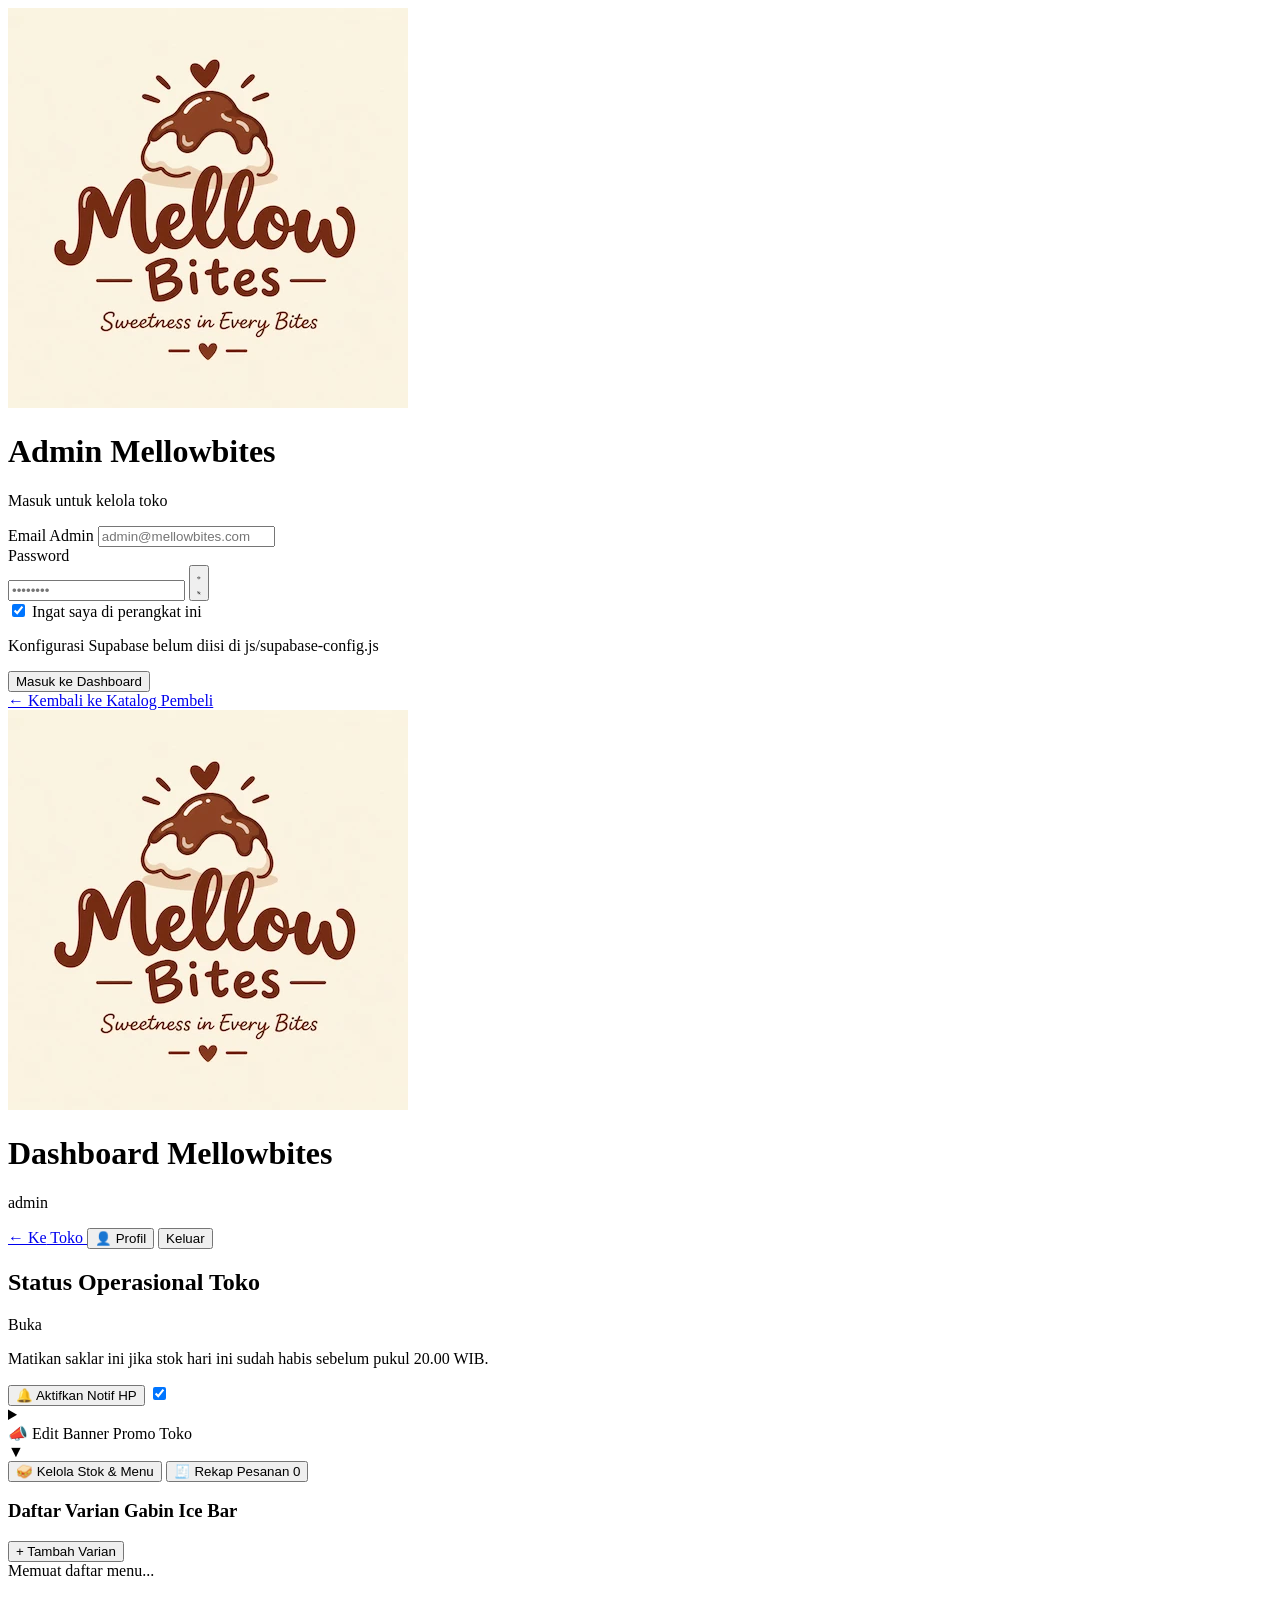
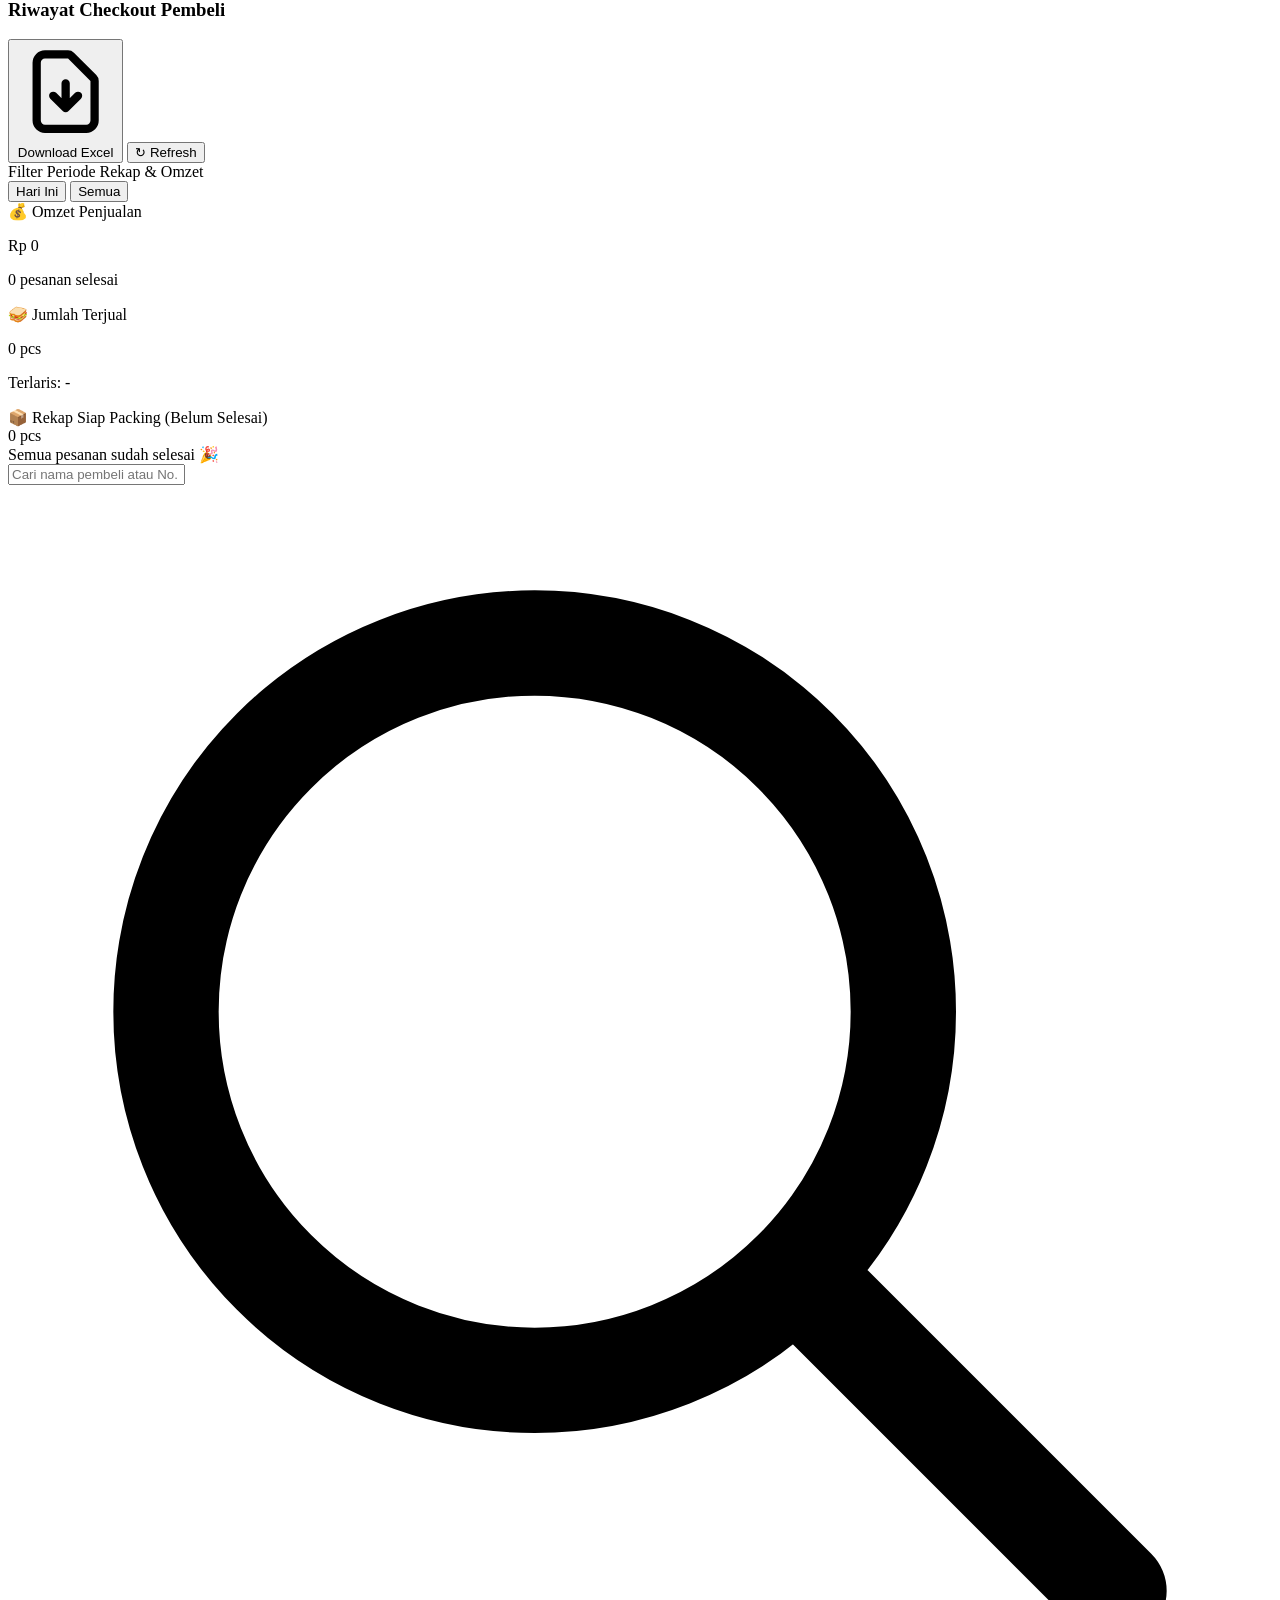
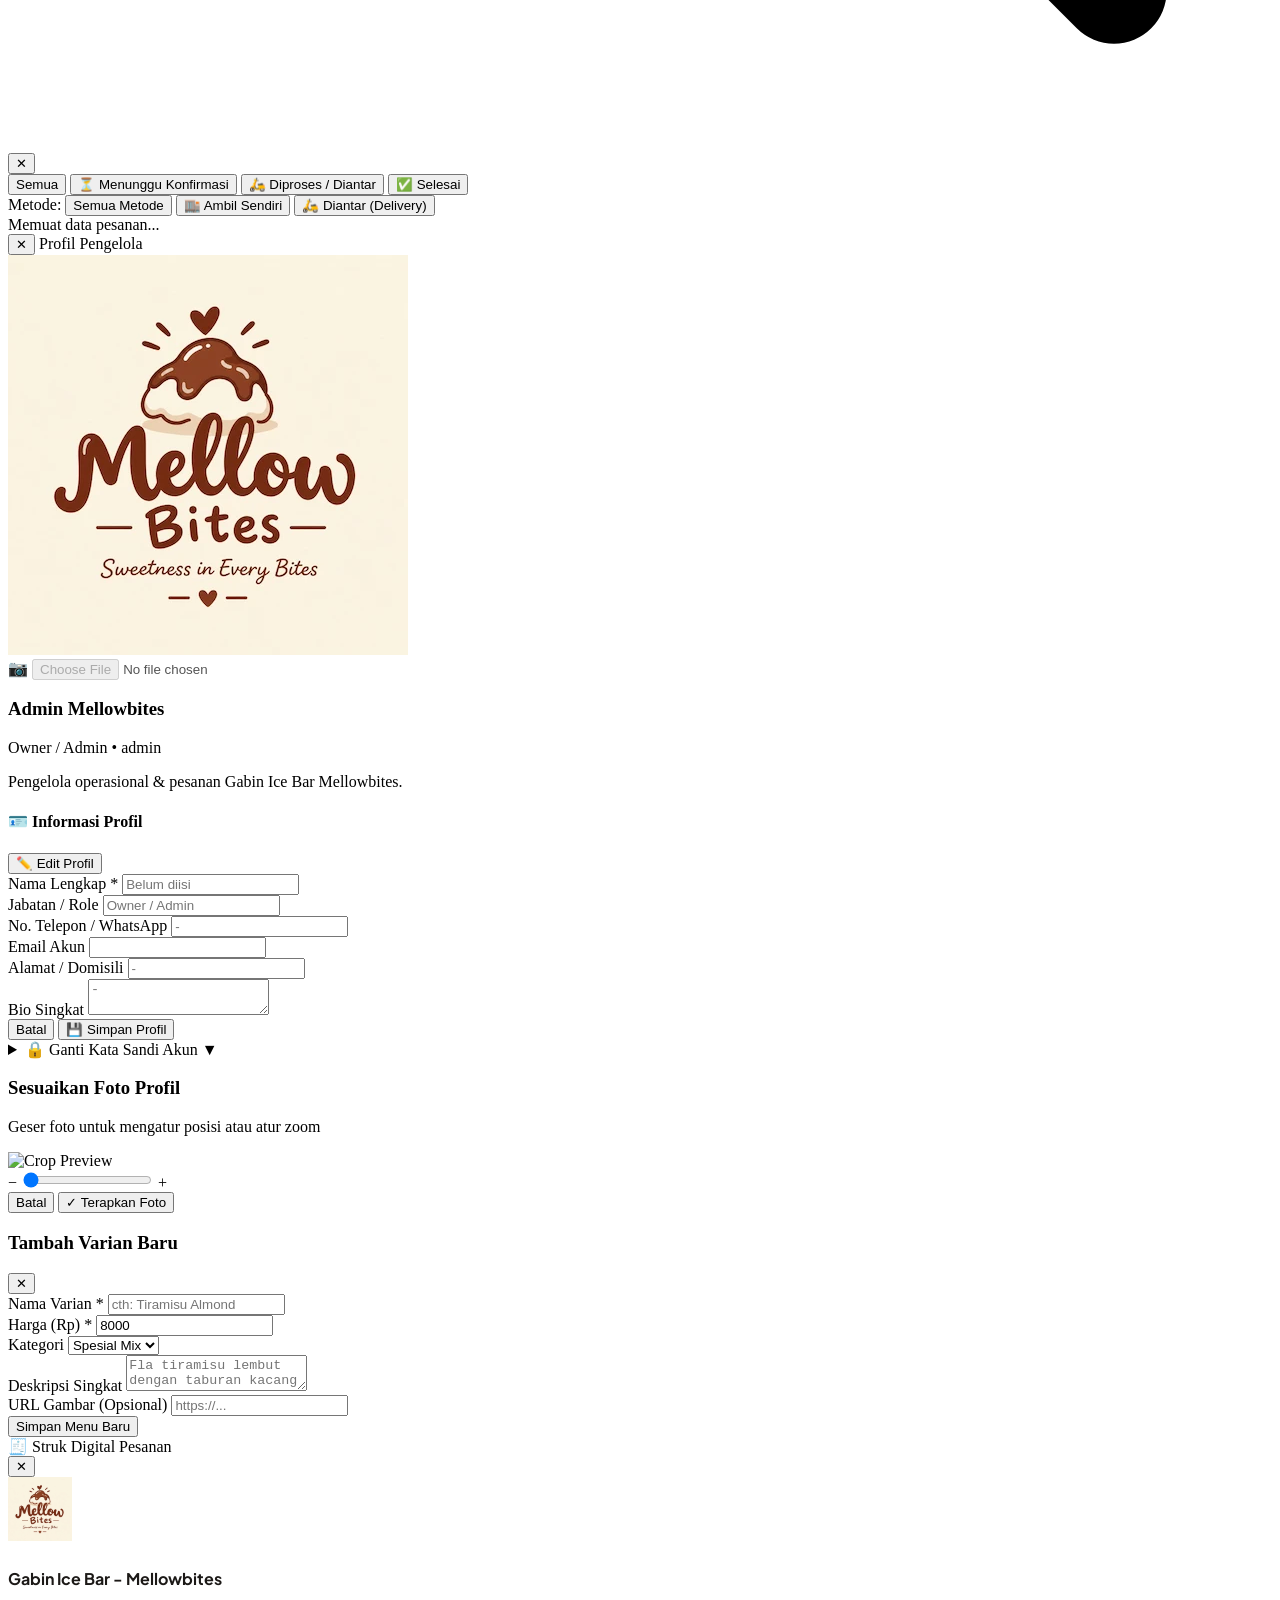
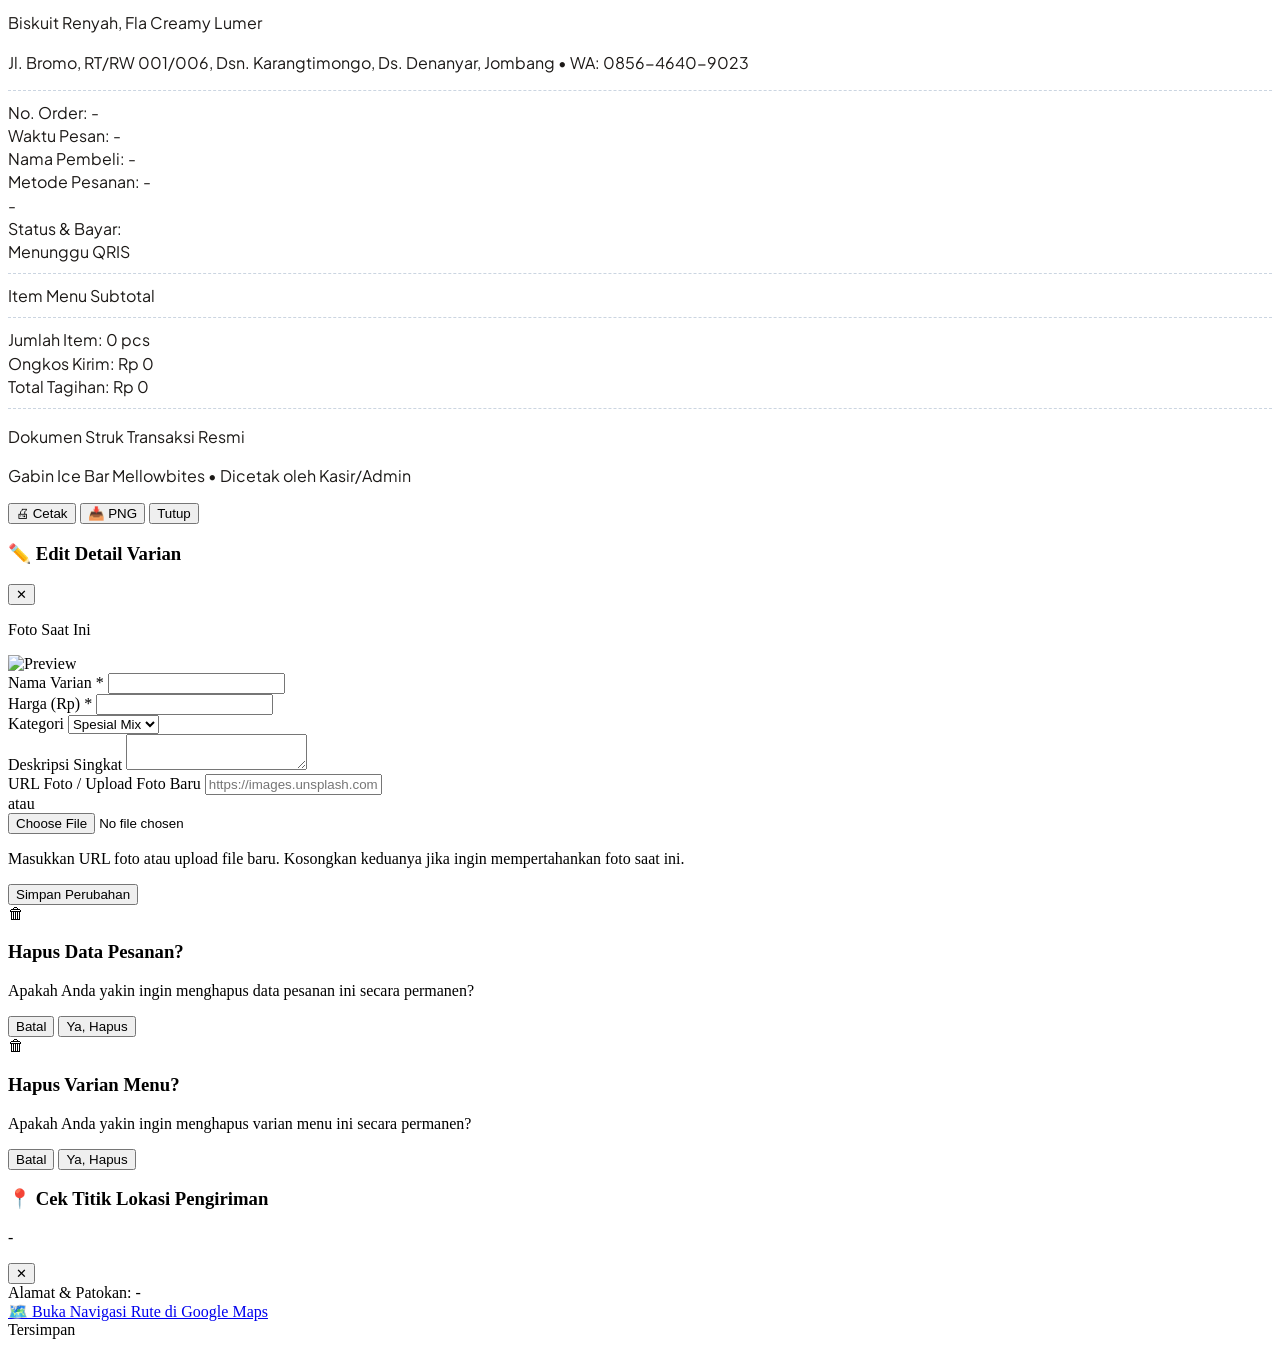
==== admin.html @ f006a6c5 "fitur tracking untuk cust" ====
<!DOCTYPE html>
<html lang="id">

<head>
  <meta charset="UTF-8">
  <meta name="viewport" content="width=device-width, initial-scale=1.0, maximum-scale=1.0, user-scalable=no">
  <title>Admin Panel - Gabin Ice Bar Mellowbites</title>
  <link rel="icon" type="image/webp" href="img/logo.webp">
  <link rel="manifest" href="manifest.json">
  <meta name="theme-color" content="#ea580c">
  <meta name="mobile-web-app-capable" content="yes">
  <meta name="apple-mobile-web-app-capable" content="yes">
  <meta name="apple-mobile-web-app-status-bar-style" content="default">
  <meta name="apple-mobile-web-app-title" content="Mellowbites">
  <link rel="apple-touch-icon" href="img/icon-192.png">
  <link rel="apple-touch-icon" sizes="512x512" href="img/icon-512.png">

  <!-- Google Fonts: Plus Jakarta Sans -->
  <link rel="preconnect" href="https://fonts.googleapis.com">
  <link rel="preconnect" href="https://fonts.gstatic.com" crossorigin>
  <link href="https://fonts.googleapis.com/css2?family=Plus+Jakarta+Sans:wght@400;500;600;700;800&display=swap"
    rel="stylesheet">

  <!-- Tailwind CSS via CDN -->
  <script src="https://cdn.tailwindcss.com"></script>
  <script>
    tailwind.config = {
      theme: {
        extend: {
          fontFamily: { sans: ['"Plus Jakarta Sans"', 'sans-serif'] },
          colors: {
            brand: {
              50: '#fff7ed', 100: '#ffedd5', 200: '#fed7aa', 300: '#fdba74',
              400: '#fb923c', 500: '#f97316', 600: '#ea580c', 700: '#c2410c', 800: '#9a3412',
            }
          }
        }
      }
    };
  </script>

  <!-- Supabase JS SDK & Config -->
  <script src="https://cdn.jsdelivr.net/npm/@supabase/supabase-js@2"></script>
  <script src="js/supabase-config.js"></script>

  <!-- SheetJS Library for Native .xlsx Excel Generation -->
  <script src="https://cdn.jsdelivr.net/npm/xlsx@0.18.5/dist/xlsx.full.min.js"></script>

  <!-- html2canvas for Admin Receipt Image Generation -->
  <script src="https://cdn.jsdelivr.net/npm/html2canvas@1.4.1/dist/html2canvas.min.js"></script>

  <!-- Main CSS & Leaflet Map -->
  <link rel="stylesheet" href="css/style.css">
  <link rel="stylesheet" href="https://unpkg.com/leaflet@1.9.4/dist/leaflet.css" crossorigin="">
  <script src="https://unpkg.com/leaflet@1.9.4/dist/leaflet.js" crossorigin=""></script>

  <style>
    @media print {
      body * {
        visibility: hidden !important;
      }

      #adminReceiptModal,
      #adminReceiptModal * {
        visibility: visible !important;
      }

      #adminReceiptModal {
        position: fixed !important;
        inset: 0 !important;
        background: white !important;
        padding: 0 !important;
        display: flex !important;
        align-items: flex-start !important;
        justify-content: center !important;
        z-index: 99999 !important;
      }

      #adminReceiptContentBox {
        box-shadow: none !important;
        border: none !important;
        background: transparent !important;
        max-width: 100% !important;
        width: 100% !important;
      }

      #adminReceiptPaper {
        border: none !important;
        box-shadow: none !important;
        width: 100% !important;
        max-width: 400px !important;
        margin: 0 auto !important;
        padding: 10px !important;
      }

      .no-print {
        display: none !important;
      }
    }
  </style>
</head>

<body class="bg-stone-100 font-sans text-stone-800 antialiased min-h-screen">

  <!-- ==================== 1. HALAMAN LOGIN ADMIN ==================== -->
  <div id="loginView" class="min-h-screen flex items-center justify-center p-4">
    <div class="w-full max-w-sm bg-white rounded-3xl shadow-xl border border-stone-200/80 p-6 space-y-5">
      <div class="text-center space-y-1.5">
        <div
          class="w-16 h-16 mx-auto rounded-2xl bg-[#fbf6ea] border border-amber-200/80 p-1.5 shadow-md flex items-center justify-center overflow-hidden">
          <img src="img/logo.webp" alt="Logo Mellowbites" class="w-full h-full object-contain">
        </div>
        <h1 class="text-lg font-extrabold text-stone-900 pt-1">Admin Mellowbites</h1>
        <p class="text-xs text-stone-500">Masuk untuk kelola toko</p>
      </div>

      <form id="loginForm" onsubmit="handleAdminLogin(event)" class="space-y-3.5">
        <div>
          <label for="adminEmail" class="block text-xs font-bold text-stone-700 mb-1">Email Admin</label>
          <input type="email" id="adminEmail" name="email" autocomplete="username" required
            placeholder="admin@mellowbites.com"
            class="w-full text-xs px-3.5 py-2.5 bg-stone-50 border border-stone-200 rounded-xl focus:outline-none focus:bg-white focus:border-brand-500 focus:ring-1 focus:ring-brand-200">
        </div>

        <div>
          <label for="adminPassword" class="block text-xs font-bold text-stone-700 mb-1">Password</label>
          <div class="relative">
            <input type="password" id="adminPassword" name="password" autocomplete="current-password" required
              placeholder="••••••••"
              class="w-full text-xs pl-3.5 pr-10 py-2.5 bg-stone-50 border border-stone-200 rounded-xl focus:outline-none focus:bg-white focus:border-brand-500 focus:ring-1 focus:ring-brand-200">

            <button type="button" onclick="toggleAdminPassword()" aria-label="Lihat atau sembunyikan password"
              class="absolute right-3 top-1/2 -translate-y-1/2 text-stone-400 hover:text-stone-600 focus:outline-none">
              <svg id="eyeIconShow" class="w-4 h-4" fill="none" stroke="currentColor" viewBox="0 0 24 24">
                <path stroke-linecap="round" stroke-linejoin="round" stroke-width="2"
                  d="M15 12a3 3 0 11-6 0 3 3 0 016 0z"></path>
                <path stroke-linecap="round" stroke-linejoin="round" stroke-width="2"
                  d="M2.458 12C3.732 7.943 7.523 5 12 5c4.478 0 8.268 2.943 9.542 7-1.274 4.057-5.064 7-9.542 7-4.477 0-8.268-2.943-9.542-7z">
                </path>
              </svg>
              <svg id="eyeIconHide" class="w-4 h-4 hidden" fill="none" stroke="currentColor" viewBox="0 0 24 24">
                <path stroke-linecap="round" stroke-linejoin="round" stroke-width="2"
                  d="M13.875 18.825A10.05 10.05 0 0112 19c-4.478 0-8.268-2.943-9.543-7a9.97 9.97 0 011.563-3.029m5.858.908a3 3 0 114.243 4.243M9.878 9.878l4.242 4.242M9.88 9.88l-3.29-3.29m7.532 7.532l3.29 3.29M3 3l3.59 3.59m0 0A9.953 9.953 0 0112 5c4.478 0 8.268 2.943 9.543 7a10.025 10.025 0 01-4.132 5.411m0 0L21 21">
                </path>
              </svg>
            </button>
          </div>
        </div>

        <!-- Checkbox Ingat Saya -->
        <div class="flex items-center justify-between pt-0.5">
          <label for="rememberMeCheckbox" class="inline-flex items-center gap-2 cursor-pointer select-none">
            <input type="checkbox" id="rememberMeCheckbox" checked
              class="w-4 h-4 rounded border-stone-300 text-brand-500 focus:ring-brand-500/30 cursor-pointer accent-orange-500">
            <span class="text-xs font-semibold text-stone-600">Ingat saya di perangkat ini</span>
          </label>
        </div>

        <p id="loginError"
          class="hidden text-xs text-rose-600 bg-rose-50 border border-rose-200 p-2.5 rounded-xl font-semibold"></p>

        <button type="submit" id="btnLogin"
          class="w-full py-3 px-4 rounded-xl bg-brand-500 hover:bg-brand-600 text-white font-extrabold text-xs sm:text-sm shadow-md shadow-brand-500/20 active:scale-95 transition">
          Masuk ke Dashboard
        </button>
      </form>

      <div class="text-center pt-1">
        <a href="index.html" class="text-xs font-semibold text-stone-400 hover:text-brand-600 transition">
          ← Kembali ke Katalog Pembeli
        </a>
      </div>
    </div>
  </div>

  <!-- ==================== 2. DASHBOARD ADMIN ==================== -->
  <div id="dashboardView" class="hidden pb-16">
    <!-- Top Header -->
    <header class="sticky top-0 z-30 bg-white border-b border-stone-200 shadow-2xs">
      <div class="max-w-3xl mx-auto px-3.5 sm:px-4 py-2.5 sm:py-3 flex items-center justify-between gap-2">
        <div class="flex items-center gap-2.5 min-w-0 flex-1">
          <div
            class="w-10 h-10 rounded-xl bg-[#fbf6ea] border border-amber-200/80 p-0.5 flex items-center justify-center shrink-0 overflow-hidden">
            <img src="img/logo.webp" alt="Logo Mellowbites" class="w-full h-full object-contain">
          </div>
          <div class="min-w-0 flex-1">
            <h1 class="text-sm sm:text-base font-extrabold text-stone-900 leading-tight truncate">
              Dashboard Mellowbites
            </h1>
            <p id="adminUserEmail" class="text-[11px] text-stone-500 font-medium truncate">admin</p>
          </div>
        </div>

        <div class="flex items-center gap-1.5 shrink-0">
          <a href="index.html"
            class="px-2.5 sm:px-3 py-1.5 rounded-xl bg-stone-100 hover:bg-stone-200 text-stone-700 text-xs font-bold transition flex items-center gap-1">
            ← <span class="hidden sm:inline">Ke</span> Toko
          </a>
          <button type="button" onclick="openProfileModal()"
            class="px-2.5 sm:px-3 py-1.5 rounded-xl bg-brand-50 hover:bg-brand-100 text-brand-700 text-xs font-bold transition">
            👤 <span class="hidden sm:inline">Profil</span>
          </button>
          <button type="button" onclick="handleAdminLogout()"
            class="px-2.5 sm:px-3 py-1.5 rounded-xl bg-rose-50 hover:bg-rose-100 text-rose-600 text-xs font-bold transition">
            Keluar
          </button>
        </div>
      </div>
    </header>

    <main class="max-w-3xl mx-auto px-4 pt-4 space-y-4">

      <!-- Saklar Buka / Tutup Toko Manual & Notifikasi HP -->
      <section
        class="bg-white rounded-2xl p-4 border border-stone-200 shadow-2xs flex flex-wrap items-center justify-between gap-3">
        <div>
          <div class="flex items-center gap-2">
            <h2 class="font-extrabold text-sm text-stone-900">Status Operasional Toko</h2>
            <span id="adminStoreBadge"
              class="px-2 py-0.5 rounded-full text-[10px] font-bold bg-emerald-100 text-emerald-800">Buka</span>
          </div>
          <p class="text-[11px] text-stone-500 mt-0.5 leading-snug">
            Matikan saklar ini jika stok hari ini sudah habis sebelum pukul 20.00 WIB.
          </p>
        </div>

        <div class="flex items-center gap-2.5 shrink-0">
          <button type="button" id="btnEnableAdminNotif" onclick="requestAdminNotificationPermission()"
            class="px-2.5 sm:px-3 py-1.5 rounded-xl bg-amber-50 hover:bg-amber-100 text-amber-800 border border-amber-300/80 text-xs font-bold transition flex items-center gap-1.5 active:scale-95 shadow-2xs"
            title="Aktifkan Notifikasi Pop-up HP saat ada pesanan baru">
            <span>🔔</span> <span>Aktifkan Notif HP</span>
          </button>

          <label class="relative inline-flex items-center cursor-pointer shrink-0">
            <input type="checkbox" id="toggleStoreOpen" onchange="toggleStoreStatus(this.checked)" class="sr-only peer"
              checked>
            <div
              class="w-12 h-7 bg-stone-300 peer-focus:outline-none rounded-full peer peer-checked:after:translate-x-full peer-checked:after:border-white after:content-[''] after:absolute after:top-[3px] after:left-[3px] after:bg-white after:border-stone-300 after:border after:rounded-full after:h-5 after:w-5 after:transition-all peer-checked:bg-emerald-500">
            </div>
          </label>
        </div>
      </section>

      <!-- Collapsible Card: Edit Banner Promo Toko -->
      <details class="group bg-white rounded-2xl border border-stone-200 shadow-2xs overflow-hidden transition">
        <summary
          class="p-4 cursor-pointer flex items-center justify-between text-sm font-extrabold text-stone-900 select-none hover:bg-stone-50/80 transition list-none">
          <div class="flex items-center gap-2">
            <span>📣 Edit Banner Promo Toko</span>
          </div>
          <span class="text-xs text-stone-400 group-open:rotate-180 transition-transform duration-200">▼</span>
        </summary>

        <form onsubmit="savePromoBanner(event)" class="px-4 pb-4 pt-1 space-y-3 text-xs border-t border-stone-100">
          <div>
            <label for="adminPromoBadge" class="block font-bold text-stone-700 mb-1">Label Kecil Atas (Badge)</label>
            <input type="text" id="adminPromoBadge" placeholder="❄️ 100% Homemade & Halal"
              class="w-full px-3 py-2 bg-stone-50 border border-stone-200 rounded-xl focus:outline-none focus:bg-white focus:border-brand-500 focus:ring-1 focus:ring-brand-200">
          </div>
          <div>
            <label for="adminPromoTitle" class="block font-bold text-stone-700 mb-1">Judul Utama Banner</label>
            <input type="text" id="adminPromoTitle" placeholder="Sensasi Es Krim Gabin Lumer!"
              class="w-full px-3 py-2 bg-stone-50 border border-stone-200 rounded-xl focus:outline-none focus:bg-white focus:border-brand-500 focus:ring-1 focus:ring-brand-200">
          </div>
          <div>
            <label for="adminPromoDesc" class="block font-bold text-stone-700 mb-1">Deskripsi Singkat</label>
            <textarea id="adminPromoDesc" rows="2"
              placeholder="Renyah di luar, creamy dingin lumer di dalam. Praktis & bikin nagih!"
              class="w-full px-3 py-2 bg-stone-50 border border-stone-200 rounded-xl focus:outline-none focus:bg-white focus:border-brand-500 focus:ring-1 focus:ring-brand-200"></textarea>
          </div>
          <button type="submit" id="btnSavePromoBanner"
            class="w-full py-2.5 rounded-xl bg-brand-500 hover:bg-brand-600 text-white font-extrabold text-xs shadow-sm transition active:scale-95 flex items-center justify-center gap-1.5">
            💾 Simpan Banner Promo
          </button>
        </form>
      </details>

      <!-- Tab Navigasi: Kelola Menu vs Rekap Pesanan -->
      <div class="grid grid-cols-2 gap-2 bg-stone-200/70 p-1 rounded-2xl">
        <button type="button" onclick="switchAdminTab('menu')" id="tabAdminMenu"
          class="py-2 px-3 rounded-xl text-xs font-extrabold bg-white text-brand-600 shadow-2xs transition">
          🥪 Kelola Stok & Menu
        </button>
        <button type="button" onclick="switchAdminTab('orders')" id="tabAdminOrders"
          class="py-2 px-3 rounded-xl text-xs font-bold text-stone-600 hover:text-stone-900 transition flex items-center justify-center gap-1.5">
          <span>🧾 Rekap Pesanan</span>
          <span id="pendingOrderBadge"
            class="hidden px-1.5 py-0.2 rounded-full text-[10px] bg-brand-500 text-white font-extrabold">0</span>
        </button>
      </div>

      <!-- TAB 1: KELOLA STOK & MENU -->
      <section id="panelMenu" class="space-y-3">
        <div class="flex items-center justify-between">
          <h3 class="font-extrabold text-sm text-stone-800">Daftar Varian Gabin Ice Bar</h3>
          <button type="button" onclick="openAddProductModal()"
            class="px-3 py-1.5 rounded-xl bg-brand-500 hover:bg-brand-600 text-white text-xs font-bold shadow-xs active:scale-95 transition">
            + Tambah Varian
          </button>
        </div>

        <div id="adminProductList" class="space-y-2.5">
          <div class="text-center py-8 text-xs text-stone-400">Memuat daftar menu...</div>
        </div>
      </section>

      <!-- TAB 2: REKAP PESANAN MASUK -->
      <section id="panelOrders" class="hidden space-y-3">
        <div class="flex flex-wrap items-center justify-between gap-2">
          <h3 class="font-extrabold text-sm text-stone-800">Riwayat Checkout Pembeli</h3>
          <div class="flex items-center gap-2">
            <button type="button" onclick="exportOrdersToExcel()"
              class="px-3 py-1.5 rounded-xl bg-emerald-600 hover:bg-emerald-700 text-white text-xs font-bold transition flex items-center gap-1.5 shadow-2xs active:scale-95">
              <svg class="w-3.5 h-3.5" fill="none" stroke="currentColor" viewBox="0 0 24 24">
                <path stroke-linecap="round" stroke-linejoin="round" stroke-width="2"
                  d="M12 10v6m0 0l-3-3m3 3l3-3m2 8H7a2 2 0 01-2-2V5a2 2 0 012-2h5.586a1 1 0 01.707.293l5.414 5.414a1 1 0 01.293.707V19a2 2 0 01-2 2z" />
              </svg>
              <span>Download Excel</span>
            </button>
            <button type="button" onclick="loadAdminOrders()"
              class="px-3 py-1.5 rounded-xl bg-white border border-stone-200 hover:bg-stone-50 text-stone-700 text-xs font-bold transition">
              ↻ Refresh
            </button>
          </div>
        </div>

        <!-- RINGKASAN OMZET, JUMLAH TERJUAL & REKAP PACKING -->
        <div class="space-y-2">
          <div class="flex items-center justify-between">
            <span class="text-[11px] font-bold text-stone-500">Filter Periode Rekap & Omzet</span>
            <div class="inline-flex rounded-xl bg-stone-200/80 p-0.5 text-[11px] font-bold">
              <button type="button" id="btnStatToday" onclick="setOrderStatPeriod('today')"
                class="px-2.5 py-1 rounded-lg bg-white text-brand-600 shadow-2xs transition">
                Hari Ini
              </button>
              <button type="button" id="btnStatAll" onclick="setOrderStatPeriod('all')"
                class="px-2.5 py-1 rounded-lg text-stone-600 hover:text-stone-900 transition">
                Semua
              </button>
            </div>
          </div>

          <div class="grid grid-cols-2 gap-2.5">
            <!-- Kartu Omzet -->
            <div class="bg-white p-3.5 rounded-2xl border border-stone-200 shadow-2xs">
              <div class="flex items-center gap-1.5 text-[11px] font-bold text-stone-500">
                <span>💰</span>
                <span>Omzet Penjualan</span>
              </div>
              <p id="statTotalRevenue" class="text-base sm:text-lg font-black text-emerald-600 mt-1">Rp 0</p>
              <p id="statOrderCount" class="text-[10px] text-stone-400 mt-0.5">0 pesanan selesai</p>
            </div>

            <!-- Kartu Jumlah Terjual -->
            <div class="bg-white p-3.5 rounded-2xl border border-stone-200 shadow-2xs">
              <div class="flex items-center gap-1.5 text-[11px] font-bold text-stone-500">
                <span>🥪</span>
                <span>Jumlah Terjual</span>
              </div>
              <p id="statTotalSold" class="text-base sm:text-lg font-black text-brand-600 mt-1">0 pcs</p>
              <p id="statTopProduct" class="text-[10px] text-stone-400 truncate mt-0.5">Terlaris: -</p>
            </div>

            <!-- Kartu Rekap Produksi / Packing (Full Width) -->
            <div class="col-span-2 bg-amber-50/70 p-3.5 rounded-2xl border border-amber-200/80 shadow-2xs space-y-2">
              <div class="flex items-center justify-between gap-2">
                <div class="flex items-center gap-1.5 text-[11px] font-extrabold text-amber-950">
                  <span>📦</span>
                  <span>Rekap Siap Packing (Belum Selesai)</span>
                </div>
                <span id="prepTotalPcsBadge"
                  class="px-2 py-0.5 rounded-full text-[10px] font-extrabold bg-amber-200/80 text-amber-950">
                  0 pcs
                </span>
              </div>
              <div id="prepVariantBreakdown" class="flex flex-wrap gap-1.5">
                <span class="text-[11px] text-amber-800/70 italic">Semua pesanan sudah selesai 🎉</span>
              </div>
            </div>
          </div>
        </div>

        <!-- FILTER STATUS, METODE & PENCARIAN PESANAN -->
        <div id="adminOrderFilterBox" class="bg-white p-3 rounded-2xl border border-stone-200 shadow-2xs space-y-2.5">
          <!-- Kotak Cari Nama / No. Order -->
          <div class="relative">
            <input type="text" id="adminOrderSearch" oninput="onAdminOrderSearchInput()"
              placeholder="Cari nama pembeli atau No. Order (cth: MB-2026...)"
              class="w-full pl-9 pr-8 py-2 text-xs bg-stone-50 border border-stone-200 rounded-xl focus:outline-none focus:bg-white focus:border-brand-500 transition">
            <svg class="w-4 h-4 text-stone-400 absolute left-3 top-1/2 -translate-y-1/2" fill="none"
              stroke="currentColor" viewBox="0 0 24 24">
              <path stroke-linecap="round" stroke-linejoin="round" stroke-width="2"
                d="M21 21l-6-6m2-5a7 7 0 11-14 0 7 7 0 0114 0z"></path>
            </svg>
            <button type="button" onclick="clearAdminOrderSearch()" aria-label="Hapus pencarian"
              class="absolute right-2.5 top-1/2 -translate-y-1/2 text-stone-400 hover:text-stone-600 text-xs">✕</button>
          </div>

          <!-- Tombol Filter Status -->
          <div class="flex items-center gap-1.5 overflow-x-auto no-scrollbar text-[11px] font-bold">
            <button type="button" id="filterOrderAll" onclick="setAdminOrderFilter('all')"
              class="px-3 py-1.5 rounded-xl bg-brand-500 text-white shadow-2xs transition whitespace-nowrap">
              Semua
            </button>
            <button type="button" id="filterOrderPending" onclick="setAdminOrderFilter('Menunggu Konfirmasi')"
              class="px-3 py-1.5 rounded-xl bg-stone-100 text-stone-600 hover:bg-stone-200 transition whitespace-nowrap">
              ⏳ Menunggu Konfirmasi
            </button>
            <button type="button" id="filterOrderProcessing" onclick="setAdminOrderFilter('Diproses / Diantar')"
              class="px-3 py-1.5 rounded-xl bg-stone-100 text-stone-600 hover:bg-stone-200 transition whitespace-nowrap">
              🛵 Diproses / Diantar
            </button>
            <button type="button" id="filterOrderDone" onclick="setAdminOrderFilter('Selesai')"
              class="px-3 py-1.5 rounded-xl bg-stone-100 text-stone-600 hover:bg-stone-200 transition whitespace-nowrap">
              ✅ Selesai
            </button>
          </div>

          <!-- Tombol Filter Metode Pesanan (Pickup vs Delivery) -->
          <div
            class="flex items-center gap-1.5 overflow-x-auto no-scrollbar text-[11px] font-bold pt-2 border-t border-stone-100">
            <span class="text-[10px] text-stone-400 uppercase tracking-wider mr-0.5 shrink-0">Metode:</span>
            <button type="button" id="filterMethodAll" onclick="setAdminOrderMethodFilter('all')"
              class="px-3 py-1 rounded-xl bg-stone-800 text-white shadow-2xs transition whitespace-nowrap">
              Semua Metode
            </button>
            <button type="button" id="filterMethodPickup" onclick="setAdminOrderMethodFilter('pickup')"
              class="px-3 py-1 rounded-xl bg-stone-100 text-stone-600 hover:bg-stone-200 transition whitespace-nowrap">
              🏬 Ambil Sendiri
            </button>
            <button type="button" id="filterMethodDelivery" onclick="setAdminOrderMethodFilter('delivery')"
              class="px-3 py-1 rounded-xl bg-stone-100 text-stone-600 hover:bg-stone-200 transition whitespace-nowrap">
              🛵 Diantar (Delivery)
            </button>
          </div>
        </div>

        <div id="adminOrderList" class="space-y-2.5">
          <div class="text-center py-8 text-xs text-stone-400">Memuat data pesanan...</div>
        </div>

        <!-- NAVIGASI HALAMAN (PAGINATION) -->
        <div id="adminOrderPagination" class="pt-1"></div>
      </section>
    </main>
  </div>

  <!-- ==================== 3. KUMPULAN MODAL ADMIN ==================== -->

  <!-- MODAL PROFIL ADMIN & GANTI SANDI -->
  <div id="profileModal"
    class="fixed inset-0 z-50 bg-black/65 backdrop-blur-xs hidden items-center justify-center p-3 sm:p-4">
    <div class="absolute inset-0" onclick="closeProfileModal()"></div>
    <div
      class="relative z-10 bg-white w-full max-w-md max-h-[92vh] flex flex-col rounded-3xl shadow-2xl border border-stone-200 overflow-hidden">

      <div class="overflow-y-auto flex-1">
        <!-- Cover Banner & Header -->
        <div class="relative h-20 bg-gradient-to-r from-brand-600 via-brand-500 to-amber-500">
          <button type="button" onclick="closeProfileModal()" aria-label="Tutup profil"
            class="absolute top-3 right-3 w-7 h-7 rounded-full bg-black/25 hover:bg-black/40 text-white text-xs font-bold flex items-center justify-center backdrop-blur-xs transition">
            ✕
          </button>
          <span
            class="absolute top-3 left-4 px-2.5 py-0.5 rounded-full text-[10px] font-extrabold bg-white/20 text-white backdrop-blur-xs">
            Profil Pengelola
          </span>
        </div>

        <div class="px-5 pb-5">
          <!-- Avatar Bulat & Identitas Utama -->
          <div class="relative z-10 -mt-10 mb-4 flex flex-col items-center text-center">
            <div class="relative">
              <div
                class="w-20 h-20 rounded-full border-4 border-white bg-amber-50 shadow-md overflow-hidden flex items-center justify-center">
                <img id="profileAvatarPreview" src="img/logo.webp" alt="Foto Profil" class="w-full h-full object-cover">
              </div>
              <label id="profileAvatarEditBtn" for="profileAvatarInput"
                class="hidden absolute -bottom-0.5 -right-0.5 w-7 h-7 rounded-full bg-brand-500 hover:bg-brand-600 text-white border-2 border-white shadow-sm items-center justify-center cursor-pointer transition active:scale-90"
                title="Ganti & atur posisi foto profil">
                <span class="text-xs">📷</span>
              </label>
              <input type="file" id="profileAvatarInput" accept="image/*" onchange="handleProfileAvatarChange(event)"
                class="hidden" disabled>
            </div>

            <h3 id="profileDisplayName" class="font-extrabold text-base text-stone-900 mt-2 leading-tight">
              Admin Mellowbites
            </h3>
            <div class="flex items-center justify-center gap-1.5 mt-1">
              <span id="profileDisplayRole"
                class="px-2.5 py-0.5 rounded-full text-[10px] font-extrabold bg-brand-100 text-brand-700">
                Owner / Admin
              </span>
              <span class="text-[11px] text-stone-400">•</span>
              <span id="profileUserEmail"
                class="text-[11px] font-medium text-stone-500 truncate max-w-[180px]">admin</span>
            </div>
            <p id="profileDisplayBio" class="text-[11px] text-stone-500 mt-1.5 max-w-xs leading-relaxed">
              Pengelola operasional & pesanan Gabin Ice Bar Mellowbites.
            </p>
          </div>

          <!-- Form Informasi Profil -->
          <form id="profileBioForm" onsubmit="handleUpdateProfileData(event)"
            class="space-y-3 text-xs border-t border-stone-100 pt-3.5">
            <div class="flex items-center justify-between">
              <h4 class="font-extrabold text-stone-800 text-xs flex items-center gap-1.5">
                <span>🪪</span> Informasi Profil
              </h4>
              <button type="button" id="btnToggleEditProfile" onclick="setProfileEditMode(true)"
                class="px-2.5 py-1 rounded-xl bg-brand-50 hover:bg-brand-100 text-brand-700 border border-brand-200/80 font-extrabold text-[11px] transition flex items-center gap-1 active:scale-95">
                <span>✏️</span> <span>Edit Profil</span>
              </button>
            </div>

            <div class="grid grid-cols-1 sm:grid-cols-2 gap-2.5">
              <div>
                <label for="profFullName" class="block font-bold text-stone-700 mb-1">Nama Lengkap *</label>
                <input type="text" id="profFullName" required readonly placeholder="Belum diisi"
                  class="prof-editable-field w-full px-3 py-2 bg-stone-100/80 border border-stone-200 rounded-xl text-stone-700 cursor-default focus:outline-none">
              </div>
              <div>
                <label for="profJobTitle" class="block font-bold text-stone-700 mb-1">Jabatan / Role</label>
                <input type="text" id="profJobTitle" readonly placeholder="Owner / Admin"
                  class="prof-editable-field w-full px-3 py-2 bg-stone-100/80 border border-stone-200 rounded-xl text-stone-700 cursor-default focus:outline-none">
              </div>
            </div>

            <div class="grid grid-cols-1 sm:grid-cols-2 gap-2.5">
              <div>
                <label for="profPhone" class="block font-bold text-stone-700 mb-1">No. Telepon / WhatsApp</label>
                <input type="tel" id="profPhone" readonly placeholder="-"
                  class="prof-editable-field w-full px-3 py-2 bg-stone-100/80 border border-stone-200 rounded-xl text-stone-700 cursor-default focus:outline-none">
              </div>
              <div>
                <label for="profEmailReadonly" class="block font-bold text-stone-700 mb-1">Email Akun</label>
                <input type="email" id="profEmailReadonly" readonly
                  class="w-full px-3 py-2 bg-stone-100 border border-stone-200 rounded-xl text-stone-500 cursor-not-allowed">
              </div>
            </div>

            <div>
              <label for="profAddress" class="block font-bold text-stone-700 mb-1">Alamat / Domisili</label>
              <input type="text" id="profAddress" readonly placeholder="-"
                class="prof-editable-field w-full px-3 py-2 bg-stone-100/80 border border-stone-200 rounded-xl text-stone-700 cursor-default focus:outline-none">
            </div>

            <div>
              <label for="profBio" class="block font-bold text-stone-700 mb-1">Bio Singkat</label>
              <textarea id="profBio" rows="2" readonly placeholder="-"
                class="prof-editable-field w-full px-3 py-2 bg-stone-100/80 border border-stone-200 rounded-xl text-stone-700 cursor-default focus:outline-none"></textarea>
            </div>

            <div id="profileEditActions" class="hidden grid-cols-2 gap-2 pt-0.5">
              <button type="button" onclick="cancelProfileEdit()"
                class="py-2.5 rounded-xl bg-stone-100 hover:bg-stone-200 text-stone-700 font-bold text-xs transition">
                Batal
              </button>
              <button type="submit" id="btnSaveProfileBio"
                class="py-2.5 rounded-xl bg-brand-500 hover:bg-brand-600 text-white font-extrabold text-xs shadow-sm active:scale-95 transition">
                💾 Simpan Profil
              </button>
            </div>
          </form>

          <!-- Accordion Ganti Kata Sandi -->
          <details class="mt-4 pt-3.5 border-t border-stone-200/80 group">
            <summary
              class="cursor-pointer list-none flex items-center justify-between text-xs font-extrabold text-stone-800 select-none hover:text-brand-600 transition">
              <span class="flex items-center gap-1.5">🔒 Ganti Kata Sandi Akun</span>
              <span class="text-[10px] text-stone-400 group-open:rotate-180 transition-transform">▼</span>
            </summary>

            <form id="profilePasswordForm" onsubmit="handleUpdatePassword(event)" class="space-y-3 text-xs pt-3">
              <div>
                <label for="newAdminPassword" class="block font-bold text-stone-700 mb-1">Kata Sandi Baru</label>
                <div class="relative">
                  <input type="password" id="newAdminPassword" required minlength="6" placeholder="Minimal 6 karakter"
                    class="w-full pl-3 pr-10 py-2 bg-stone-50 border border-stone-200 rounded-xl focus:outline-none focus:bg-white focus:border-brand-500 focus:ring-1 focus:ring-brand-200">
                  <button type="button"
                    onclick="togglePasswordVisibility('newAdminPassword', 'eyeNewShow', 'eyeNewHide')"
                    aria-label="Lihat kata sandi baru"
                    class="absolute right-3 top-1/2 -translate-y-1/2 text-stone-400 hover:text-stone-600 focus:outline-none">
                    <svg id="eyeNewShow" class="w-4 h-4" fill="none" stroke="currentColor" viewBox="0 0 24 24">
                      <path stroke-linecap="round" stroke-linejoin="round" stroke-width="2"
                        d="M15 12a3 3 0 11-6 0 3 3 0 016 0z"></path>
                      <path stroke-linecap="round" stroke-linejoin="round" stroke-width="2"
                        d="M2.458 12C3.732 7.943 7.523 5 12 5c4.478 0 8.268 2.943 9.542 7-1.274 4.057-5.064 7-9.542 7-4.477 0-8.268-2.943-9.542-7z">
                      </path>
                    </svg>
                    <svg id="eyeNewHide" class="w-4 h-4 hidden" fill="none" stroke="currentColor" viewBox="0 0 24 24">
                      <path stroke-linecap="round" stroke-linejoin="round" stroke-width="2"
                        d="M13.875 18.825A10.05 10.05 0 0112 19c-4.478 0-8.268-2.943-9.543-7a9.97 9.97 0 011.563-3.029m5.858.908a3 3 0 114.243 4.243M9.878 9.878l4.242 4.242M9.88 9.88l-3.29-3.29m7.532 7.532l3.29 3.29M3 3l3.59 3.59m0 0A9.953 9.953 0 0112 5c4.478 0 8.268 2.943 9.543 7a10.025 10.025 0 01-4.132 5.411m0 0L21 21">
                      </path>
                    </svg>
                  </button>
                </div>
              </div>

              <div>
                <label for="confirmAdminPassword" class="block font-bold text-stone-700 mb-1">Konfirmasi Kata Sandi
                  Baru</label>
                <div class="relative">
                  <input type="password" id="confirmAdminPassword" required minlength="6"
                    placeholder="Ketik ulang kata sandi baru"
                    class="w-full pl-3 pr-10 py-2 bg-stone-50 border border-stone-200 rounded-xl focus:outline-none focus:bg-white focus:border-brand-500 focus:ring-1 focus:ring-brand-200">
                  <button type="button"
                    onclick="togglePasswordVisibility('confirmAdminPassword', 'eyeConfirmShow', 'eyeConfirmHide')"
                    aria-label="Lihat konfirmasi kata sandi"
                    class="absolute right-3 top-1/2 -translate-y-1/2 text-stone-400 hover:text-stone-600 focus:outline-none">
                    <svg id="eyeConfirmShow" class="w-4 h-4" fill="none" stroke="currentColor" viewBox="0 0 24 24">
                      <path stroke-linecap="round" stroke-linejoin="round" stroke-width="2"
                        d="M15 12a3 3 0 11-6 0 3 3 0 016 0z"></path>
                      <path stroke-linecap="round" stroke-linejoin="round" stroke-width="2"
                        d="M2.458 12C3.732 7.943 7.523 5 12 5c4.478 0 8.268 2.943 9.542 7-1.274 4.057-5.064 7-9.542 7-4.477 0-8.268-2.943-9.542-7z">
                      </path>
                    </svg>
                    <svg id="eyeConfirmHide" class="w-4 h-4 hidden" fill="none" stroke="currentColor"
                      viewBox="0 0 24 24">
                      <path stroke-linecap="round" stroke-linejoin="round" stroke-width="2"
                        d="M13.875 18.825A10.05 10.05 0 0112 19c-4.478 0-8.268-2.943-9.543-7a9.97 9.97 0 011.563-3.029m5.858.908a3 3 0 114.243 4.243M9.878 9.878l4.242 4.242M9.88 9.88l-3.29-3.29m7.532 7.532l3.29 3.29M3 3l3.59 3.59m0 0A9.953 9.953 0 0112 5c4.478 0 8.268 2.943 9.543 7a10.025 10.025 0 01-4.132 5.411m0 0L21 21">
                      </path>
                    </svg>
                  </button>
                </div>
              </div>

              <p id="profileError"
                class="hidden text-xs text-rose-600 bg-rose-50 border border-rose-200 p-2.5 rounded-xl font-semibold">
              </p>
              <p id="profileSuccess"
                class="hidden text-xs text-emerald-700 bg-emerald-50 border border-emerald-200 p-2.5 rounded-xl font-semibold">
              </p>

              <button type="submit" id="btnUpdatePassword"
                class="w-full py-2.5 rounded-xl bg-stone-800 hover:bg-stone-900 text-white font-extrabold shadow-sm active:scale-95 transition">
                Perbarui Kata Sandi
              </button>
            </form>
          </details>
        </div>
      </div>
    </div>
  </div>

  <!-- MODAL ATUR POSISI & ZOOM FOTO PROFIL -->
  <div id="avatarCropModal"
    class="fixed inset-0 z-[60] bg-black/80 backdrop-blur-xs hidden items-center justify-center p-4">
    <div class="absolute inset-0" onclick="closeAvatarCropModal()"></div>
    <div
      class="relative z-10 bg-white w-full max-w-xs rounded-3xl p-5 shadow-2xl border border-stone-200 space-y-4 text-center">
      <div class="space-y-1">
        <h3 class="font-extrabold text-sm text-stone-900">Sesuaikan Foto Profil</h3>
        <p class="text-[11px] text-stone-500">Geser foto untuk mengatur posisi atau atur zoom</p>
      </div>

      <div class="flex justify-center">
        <div id="avatarCropViewport"
          class="relative w-[220px] h-[220px] rounded-full overflow-hidden bg-stone-900 border-4 border-brand-500 shadow-inner cursor-grab active:cursor-grabbing select-none touch-none">
          <img id="avatarCropImg" src="" alt="Crop Preview" draggable="false"
            class="absolute max-w-none pointer-events-none select-none">
        </div>
      </div>

      <div class="flex items-center gap-2.5 px-2">
        <span class="text-xs text-stone-400 font-bold">−</span>
        <input type="range" id="avatarZoomRange" min="1" max="3" step="0.02" value="1"
          oninput="onAvatarZoomChange(this.value)" class="flex-1 accent-orange-500 cursor-pointer">
        <span class="text-xs text-stone-600 font-bold">+</span>
      </div>

      <div class="flex items-center gap-2 pt-1">
        <button type="button" onclick="closeAvatarCropModal()"
          class="flex-1 py-2.5 rounded-xl bg-stone-100 hover:bg-stone-200 text-stone-700 font-bold text-xs transition">
          Batal
        </button>
        <button type="button" onclick="applyAvatarCrop()"
          class="flex-1 py-2.5 rounded-xl bg-brand-500 hover:bg-brand-600 text-white font-extrabold text-xs shadow-sm active:scale-95 transition">
          ✓ Terapkan Foto
        </button>
      </div>
    </div>
  </div>

  <!-- MODAL TAMBAH VARIAN BARU -->
  <div id="addProductModal"
    class="fixed inset-0 z-50 bg-black/60 backdrop-blur-xs hidden items-center justify-center p-4">
    <div class="absolute inset-0" onclick="closeAddProductModal()"></div>
    <div class="relative z-10 bg-white w-full max-w-sm rounded-3xl p-5 shadow-2xl border border-stone-200 space-y-3.5">
      <div class="flex items-center justify-between">
        <h3 class="font-extrabold text-sm text-stone-900">Tambah Varian Baru</h3>
        <button type="button" onclick="closeAddProductModal()" aria-label="Tutup modal tambah varian"
          class="w-7 h-7 rounded-full bg-stone-100 hover:bg-stone-200 text-stone-500 text-xs font-bold transition">✕</button>
      </div>

      <form onsubmit="handleAddProduct(event)" class="space-y-2.5 text-xs">
        <div>
          <label for="newProdName" class="block font-bold text-stone-700 mb-1">Nama Varian *</label>
          <input type="text" id="newProdName" required placeholder="cth: Tiramisu Almond"
            class="w-full px-3 py-2 bg-stone-50 border border-stone-200 rounded-xl focus:outline-none focus:border-brand-500">
        </div>
        <div class="grid grid-cols-2 gap-2">
          <div>
            <label for="newProdPrice" class="block font-bold text-stone-700 mb-1">Harga (Rp) *</label>
            <input type="number" id="newProdPrice" required value="8000" min="0" step="500"
              oninput="if(this.value !== '' && Number(this.value) < 0) this.value = 0;"
              class="w-full px-3 py-2 bg-stone-50 border border-stone-200 rounded-xl focus:outline-none focus:border-brand-500">
          </div>
          <div>
            <label for="newProdCategory" class="block font-bold text-stone-700 mb-1">Kategori</label>
            <select id="newProdCategory"
              class="w-full px-3 py-2 bg-stone-50 border border-stone-200 rounded-xl focus:outline-none focus:border-brand-500">
              <option value="special">Spesial Mix</option>
              <option value="choco">Cokelat</option>
              <option value="fruity">Fruity</option>
            </select>
          </div>
        </div>
        <div>
          <label for="newProdDesc" class="block font-bold text-stone-700 mb-1">Deskripsi Singkat</label>
          <textarea id="newProdDesc" rows="2" placeholder="Fla tiramisu lembut dengan taburan kacang almond..."
            class="w-full px-3 py-2 bg-stone-50 border border-stone-200 rounded-xl focus:outline-none focus:border-brand-500"></textarea>
        </div>
        <div>
          <label for="newProdImage" class="block font-bold text-stone-700 mb-1">URL Gambar (Opsional)</label>
          <input type="url" id="newProdImage" placeholder="https://..."
            class="w-full px-3 py-2 bg-stone-50 border border-stone-200 rounded-xl focus:outline-none focus:border-brand-500">
        </div>

        <button type="submit" id="btnAddProduct"
          class="w-full py-2.5 rounded-xl bg-brand-500 hover:bg-brand-600 text-white font-extrabold text-xs shadow-sm transition mt-2">
          Simpan Menu Baru
        </button>
      </form>
    </div>
  </div>

  <!-- MODAL CEK STRUK PESANAN ADMIN (#adminReceiptModal) -->
  <div id="adminReceiptModal"
    class="fixed inset-0 z-50 bg-black/70 backdrop-blur-xs hidden items-center justify-center p-3 sm:p-4">
    <div class="absolute inset-0 no-print" onclick="closeAdminReceiptModal()"></div>

    <div id="adminReceiptContentBox"
      class="relative z-10 w-full max-w-sm max-h-[95vh] flex flex-col bg-stone-100 rounded-3xl shadow-2xl overflow-hidden border border-stone-300">

      <!-- Modal Header Bar -->
      <div class="px-4 py-2.5 bg-stone-900 text-white flex items-center justify-between shrink-0 no-print">
        <div class="flex items-center gap-1.5">
          <span class="text-sm">🧾</span>
          <span class="text-xs font-bold tracking-tight">Struk Digital Pesanan</span>
        </div>
        <button type="button" onclick="closeAdminReceiptModal()" aria-label="Tutup struk"
          class="w-6 h-6 rounded-full bg-stone-800 hover:bg-stone-700 flex items-center justify-center text-stone-300 text-xs transition"
          title="Tutup">✕</button>
      </div>

      <!-- Scrollable Receipt Body -->
      <div class="overflow-y-auto p-3.5 sm:p-4 flex-1 flex justify-center bg-stone-100">
        <div id="adminReceiptPaper"
          class="w-full bg-white text-stone-800 p-5 rounded-2xl shadow-sm border border-stone-200/90 font-sans text-xs relative">

          <!-- Shop Header -->
          <div class="text-center pb-1">
            <img src="img/logo.webp" alt="Logo Mellowbites" width="64" height="64"
              class="w-16 h-16 object-contain mx-auto mb-1.5 rounded-2xl border border-stone-200/80 bg-[#fbf6ea] p-1">
            <h4 class="font-black text-stone-900 text-base tracking-tight uppercase leading-snug">
              Gabin Ice Bar - Mellowbites
            </h4>
            <p class="text-[10px] text-stone-500 font-medium mt-0.5">Biskuit Renyah, Fla Creamy Lumer</p>
            <p class="text-[9px] text-stone-400 mt-0.5">
              Jl. Bromo, RT/RW 001/006, Dsn. Karangtimongo, Ds. Denanyar, Jombang • WA: 0856-4640-9023
            </p>
          </div>

          <div class="rcpt-divider"></div>

          <!-- Order Metadata -->
          <div class="text-[11px] leading-relaxed">
            <div class="flex justify-between py-0.5">
              <span class="text-stone-500">No. Order:</span>
              <span id="adminRcptOrderNumber" class="font-extrabold text-stone-900 font-mono">-</span>
            </div>
            <div class="flex justify-between py-0.5">
              <span class="text-stone-500">Waktu Pesan:</span>
              <span id="adminRcptDateTime" class="font-semibold text-stone-700">-</span>
            </div>
            <div class="flex justify-between py-0.5">
              <span class="text-stone-500">Nama Pembeli:</span>
              <span id="adminRcptCustomerName" class="font-bold text-stone-900">-</span>
            </div>
            <div class="flex justify-between py-0.5">
              <span class="text-stone-500">Metode Pesanan:</span>
              <span id="adminRcptOrderMethod" class="font-bold text-stone-800">-</span>
            </div>
            <div id="adminRcptDetailRow"
              class="text-[10px] text-stone-600 bg-stone-50 p-2 rounded-lg border border-stone-200/60 leading-normal my-1.5">
              -
            </div>
            <div class="flex justify-between items-center py-0.5 mt-1">
              <span class="text-stone-500">Status & Bayar:</span>
              <div class="flex items-center gap-1.5">
                <span id="adminRcptStatus"
                  class="font-extrabold px-2 py-0.5 rounded text-[10px] bg-amber-100 text-amber-800">Menunggu</span>
                <span id="adminRcptPaymentMethod"
                  class="font-extrabold px-2 py-0.5 rounded text-[10px] bg-stone-100 text-stone-800">QRIS</span>
              </div>
            </div>
          </div>

          <div class="rcpt-divider"></div>

          <!-- Items Table -->
          <div>
            <div class="flex justify-between text-[10px] font-bold text-stone-400 uppercase tracking-wider mb-1.5">
              <span>Item Menu</span>
              <span>Subtotal</span>
            </div>
            <div id="adminRcptItemsList" class="text-xs"></div>
          </div>

          <div class="rcpt-divider"></div>

          <!-- Total Calculation -->
          <div class="text-xs leading-normal">
            <div class="flex justify-between text-stone-500 py-0.5">
              <span>Jumlah Item:</span>
              <span id="adminRcptTotalItems" class="font-semibold text-stone-800">0 pcs</span>
            </div>
            <div id="adminRcptDeliveryFeeRow" class="hidden flex justify-between text-stone-500 py-0.5">
              <span id="adminRcptDeliveryFeeLabel">Ongkos Kirim:</span>
              <span id="adminRcptDeliveryFee" class="font-semibold text-stone-800">Rp 0</span>
            </div>
            <div
              class="flex justify-between text-sm font-extrabold text-stone-900 pt-1.5 mt-1 border-t border-stone-200">
              <span>Total Tagihan:</span>
              <span id="adminRcptTotalPrice" class="text-brand-600 font-black">Rp 0</span>
            </div>
          </div>

          <div class="rcpt-divider"></div>

          <!-- Receipt Footer Note -->
          <div class="text-center text-[10px] text-stone-400 pt-0.5">
            <p class="font-semibold text-stone-600">Dokumen Struk Transaksi Resmi</p>
            <p class="mt-0.5">Gabin Ice Bar Mellowbites • Dicetak oleh Kasir/Admin</p>
          </div>
        </div>
      </div>

      <!-- Modal Bottom Actions -->
      <div class="p-3 bg-white border-t border-stone-200 grid grid-cols-3 gap-2 shrink-0 no-print">
        <button type="button" onclick="printAdminReceipt()"
          class="py-2 px-2 rounded-xl bg-stone-800 hover:bg-stone-900 text-white font-bold text-xs shadow-sm active:scale-95 transition flex items-center justify-center gap-1">
          <span>🖨</span>
          <span>Cetak</span>
        </button>
        <button type="button" onclick="downloadAdminReceiptPng()"
          class="py-2 px-2 rounded-xl border border-stone-300 hover:bg-stone-100 text-stone-700 font-bold text-xs active:scale-95 transition flex items-center justify-center gap-1">
          <span>📥</span>
          <span>PNG</span>
        </button>
        <button type="button" onclick="closeAdminReceiptModal()"
          class="py-2 px-2 rounded-xl bg-stone-200 hover:bg-stone-300 text-stone-800 font-bold text-xs active:scale-95 transition flex items-center justify-center">
          Tutup
        </button>
      </div>
    </div>
  </div>

  <!-- MODAL EDIT VARIAN MENU -->
  <div id="editProductModal"
    class="fixed inset-0 z-50 bg-black/60 backdrop-blur-xs hidden items-center justify-center p-4">
    <div class="absolute inset-0" onclick="closeEditProductModal()"></div>
    <div class="relative z-10 bg-white w-full max-w-sm rounded-3xl p-5 shadow-2xl border border-stone-200 space-y-3.5">
      <div class="flex items-center justify-between">
        <h3 class="font-extrabold text-sm text-stone-900 flex items-center gap-2">
          <span>✏️</span> Edit Detail Varian
        </h3>
        <button type="button" onclick="closeEditProductModal()" aria-label="Tutup modal edit varian"
          class="w-7 h-7 rounded-full bg-stone-100 text-stone-500 text-xs font-bold hover:bg-stone-200 transition">✕</button>
      </div>

      <div id="editProdImagePreviewBox" class="hidden">
        <p class="text-[10px] font-bold text-stone-500 uppercase tracking-wider mb-1">Foto Saat Ini</p>
        <div
          class="w-full h-28 rounded-xl border border-stone-200 overflow-hidden bg-stone-50 flex items-center justify-center">
          <img id="editProdImagePreview" src="" alt="Preview" class="w-full h-full object-cover">
        </div>
      </div>

      <form onsubmit="handleEditProduct(event)" class="space-y-2.5 text-xs">
        <input type="hidden" id="editProdId">
        <div>
          <label for="editProdName" class="block font-bold text-stone-700 mb-1">Nama Varian *</label>
          <input type="text" id="editProdName" required
            class="w-full px-3 py-2 bg-stone-50 border border-stone-200 rounded-xl focus:outline-none focus:border-brand-500">
        </div>
        <div class="grid grid-cols-2 gap-2">
          <div>
            <label for="editProdPrice" class="block font-bold text-stone-700 mb-1">Harga (Rp) *</label>
            <input type="number" id="editProdPrice" required min="0" step="500"
              oninput="if(this.value !== '' && Number(this.value) < 0) this.value = 0;"
              class="w-full px-3 py-2 bg-stone-50 border border-stone-200 rounded-xl focus:outline-none focus:border-brand-500">
          </div>
          <div>
            <label for="editProdCategory" class="block font-bold text-stone-700 mb-1">Kategori</label>
            <select id="editProdCategory"
              class="w-full px-3 py-2 bg-stone-50 border border-stone-200 rounded-xl focus:outline-none focus:border-brand-500">
              <option value="special">Spesial Mix</option>
              <option value="choco">Cokelat</option>
              <option value="fruity">Fruity</option>
            </select>
          </div>
        </div>
        <div>
          <label for="editProdDesc" class="block font-bold text-stone-700 mb-1">Deskripsi Singkat</label>
          <textarea id="editProdDesc" rows="2"
            class="w-full px-3 py-2 bg-stone-50 border border-stone-200 rounded-xl focus:outline-none focus:border-brand-500"></textarea>
        </div>
        <div>
          <label for="editProdImageUrl" class="block font-bold text-stone-700 mb-1">URL Foto / Upload Foto Baru</label>
          <input type="url" id="editProdImageUrl" placeholder="https://images.unsplash.com/..."
            class="w-full px-3 py-2 bg-stone-50 border border-stone-200 rounded-xl focus:outline-none focus:border-brand-500 mb-1.5">
          <div class="flex items-center gap-2">
            <span class="text-[10px] text-stone-400 font-bold uppercase">atau</span>
            <div class="flex-1 h-px bg-stone-200"></div>
          </div>
          <input type="file" id="editProdFile" accept="image/*"
            class="w-full text-[11px] mt-1.5 file:mr-2 file:py-1.5 file:px-3 file:rounded-lg file:border-0 file:bg-brand-50 file:text-brand-700 file:font-bold file:cursor-pointer">
          <input type="hidden" id="editProdCurrentImage">
          <p class="text-[10px] text-stone-400 mt-1">Masukkan URL foto atau upload file baru. Kosongkan keduanya jika
            ingin mempertahankan foto saat ini.</p>
        </div>

        <p id="editProdError" class="text-rose-600 text-[11px] font-bold hidden"></p>

        <button type="submit" id="btnSaveEditProduct"
          class="w-full py-2.5 rounded-xl bg-brand-500 hover:bg-brand-600 text-white font-extrabold text-xs shadow-sm transition mt-2">
          Simpan Perubahan
        </button>
      </form>
    </div>
  </div>

  <!-- MODAL KONFIRMASI HAPUS PESANAN -->
  <div id="deleteOrderModal"
    class="fixed inset-0 z-50 bg-black/60 backdrop-blur-xs hidden items-center justify-center p-4">
    <div class="absolute inset-0" onclick="closeDeleteOrderModal()"></div>
    <div
      class="relative z-10 bg-white w-full max-w-xs sm:max-w-sm rounded-3xl p-5 shadow-2xl border border-stone-200 text-center space-y-4">
      <div
        class="w-12 h-12 mx-auto rounded-2xl bg-rose-50 border border-rose-200 text-rose-600 flex items-center justify-center text-xl">
        🗑
      </div>
      <div class="space-y-1">
        <h3 class="font-extrabold text-sm sm:text-base text-stone-900">Hapus Data Pesanan?</h3>
        <p id="deleteOrderInfoText" class="text-xs text-stone-500 leading-relaxed">
          Apakah Anda yakin ingin menghapus data pesanan ini secara permanen?
        </p>
      </div>
      <div class="flex items-center gap-2 pt-1">
        <button type="button" onclick="closeDeleteOrderModal()"
          class="flex-1 py-2.5 rounded-xl bg-stone-100 hover:bg-stone-200 text-stone-700 font-bold text-xs transition">
          Batal
        </button>
        <button type="button" id="btnConfirmDeleteOrder" onclick="confirmDeleteOrder()"
          class="flex-1 py-2.5 rounded-xl bg-rose-600 hover:bg-rose-700 text-white font-extrabold text-xs shadow-sm active:scale-95 transition">
          Ya, Hapus
        </button>
      </div>
    </div>
  </div>

  <!-- MODAL KONFIRMASI HAPUS MENU -->
  <div id="deleteProductModal"
    class="fixed inset-0 z-50 bg-black/60 backdrop-blur-xs hidden items-center justify-center p-4">
    <div class="absolute inset-0" onclick="closeDeleteProductModal()"></div>
    <div
      class="relative z-10 bg-white w-full max-w-xs sm:max-w-sm rounded-3xl p-5 shadow-2xl border border-stone-200 text-center space-y-4">
      <div
        class="w-12 h-12 mx-auto rounded-2xl bg-rose-50 border border-rose-200 text-rose-600 flex items-center justify-center text-xl">
        🗑
      </div>
      <div class="space-y-1">
        <h3 class="font-extrabold text-sm sm:text-base text-stone-900">Hapus Varian Menu?</h3>
        <p id="deleteProductInfoText" class="text-xs text-stone-500 leading-relaxed">
          Apakah Anda yakin ingin menghapus varian menu ini secara permanen?
        </p>
      </div>
      <div class="flex items-center gap-2 pt-1">
        <button type="button" onclick="closeDeleteProductModal()"
          class="flex-1 py-2.5 rounded-xl bg-stone-100 hover:bg-stone-200 text-stone-700 font-bold text-xs transition">
          Batal
        </button>
        <button type="button" id="btnConfirmDeleteProduct" onclick="confirmDeleteProduct()"
          class="flex-1 py-2.5 rounded-xl bg-rose-600 hover:bg-rose-700 text-white font-extrabold text-xs shadow-sm active:scale-95 transition">
          Ya, Hapus
        </button>
      </div>
    </div>
  </div>

  <!-- MODAL CEK LOKASI PENGIRIMAN (ADMIN) -->
  <div id="adminMapModal"
    class="fixed inset-0 z-50 bg-stone-900/60 backdrop-blur-xs flex items-center justify-center p-4 opacity-0 pointer-events-none transition-opacity duration-200">
    <div class="absolute inset-0" onclick="closeAdminMapModal()"></div>
    <div id="adminMapBox"
      class="relative z-10 bg-white w-full max-w-md rounded-2xl shadow-xl border border-stone-200 overflow-hidden scale-95 transition-transform duration-200">
      <div class="px-4 py-3 border-b border-stone-100 flex items-center justify-between">
        <div>
          <h3 class="font-extrabold text-stone-900 text-sm">📍 Cek Titik Lokasi Pengiriman</h3>
          <p id="adminMapMetaText" class="text-[11px] font-bold text-brand-600 mt-0.5">-</p>
        </div>
        <button type="button" onclick="closeAdminMapModal()" aria-label="Tutup peta lokasi"
          class="w-8 h-8 rounded-full bg-stone-100 hover:bg-stone-200 text-stone-600 flex items-center justify-center font-bold text-sm">✕</button>
      </div>

      <div class="p-4 space-y-3">
        <div id="adminMapContainer" class="w-full h-60 rounded-xl border border-stone-200 bg-stone-100 overflow-hidden">
        </div>
        <div class="p-2.5 rounded-xl bg-stone-50 border border-stone-200/80 text-xs text-stone-700 leading-relaxed">
          <span class="font-bold text-stone-900 block mb-0.5">Alamat & Patokan:</span>
          <span id="adminMapAddressText">-</span>
        </div>
        <a id="adminMapGoogleLink" href="#" target="_blank" rel="noopener noreferrer"
          class="w-full py-2.5 px-4 rounded-xl bg-emerald-600 hover:bg-emerald-700 text-white font-extrabold text-xs flex items-center justify-center gap-2 shadow-sm transition">
          <span>🗺️</span>
          <span>Buka Navigasi Rute di Google Maps</span>
        </a>
      </div>
    </div>
  </div>

  <!-- TOAST NOTIFICATION -->
  <div id="adminToast"
    class="fixed top-5 left-1/2 -translate-x-1/2 z-[70] bg-stone-900 text-white text-xs font-semibold px-4 py-2.5 rounded-full shadow-xl pointer-events-none opacity-0 transition-opacity duration-200">
    Tersimpan
  </div>

  <!-- ==================== 4. JAVASCRIPT ADMIN ==================== -->
  <script>
    // --- 1. Helper Keamanan (XSS Protection) & Utilitas Umum ---
    function escapeHtml(str) {
      if (str === null || str === undefined) return '';
      return String(str)
        .replace(/&/g, '\x26amp;')
        .replace(/</g, '\x26lt;')
        .replace(/>/g, '\x26gt;')
        .replace(/"/g, '\x26quot;')
        .replace(/'/g, '\x26#39;');
    }

    function escapeAttr(str) {
      if (str === null || str === undefined) return '';
      return String(str)
        .replace(/\\/g, '\\\\')
        .replace(/'/g, "\\'")
        .replace(/"/g, '\\u0022')
        .replace(/</g, '\\u003C')
        .replace(/>/g, '\\u003E')
        .replace(/&/g, '\\u0026');
    }

    function sanitizeUrl(url) {
      if (!url) return '';
      const trimmed = String(url).trim();
      if (/^(https?:\/\/|img\/|\.\/|data:image\/)/i.test(trimmed)) {
        return escapeHtml(trimmed);
      }
      return '';
    }

    function parseOrderItems(items) {
      if (Array.isArray(items)) return items;
      if (typeof items === 'string') {
        try {
          const parsed = JSON.parse(items);
          return Array.isArray(parsed) ? parsed : [];
        } catch (_) {
          return [];
        }
      }
      return [];
    }

    let adminToastTimer = null;
    function showAdminToast(msg) {
      const el = document.getElementById('adminToast');
      if (!el) return;
      el.textContent = msg;
      el.classList.remove('opacity-0');
      if (adminToastTimer) clearTimeout(adminToastTimer);
      adminToastTimer = setTimeout(() => el.classList.add('opacity-0'), 2400);
    }

    function formatRupiah(num) {
      return 'Rp ' + Number(num || 0).toLocaleString('id-ID');
    }

    function toggleAdminPassword() {
      const input = document.getElementById('adminPassword');
      const eyeShow = document.getElementById('eyeIconShow');
      const eyeHide = document.getElementById('eyeIconHide');
      if (!input || !eyeShow || !eyeHide) return;

      const isHidden = input.type === 'password';
      input.type = isHidden ? 'text' : 'password';
      eyeShow.classList.toggle('hidden', isHidden);
      eyeHide.classList.toggle('hidden', !isHidden);
    }

    function togglePasswordVisibility(inputId, showIconId, hideIconId) {
      const input = document.getElementById(inputId);
      const eyeShow = document.getElementById(showIconId);
      const eyeHide = document.getElementById(hideIconId);
      if (!input || !eyeShow || !eyeHide) return;

      const isHidden = input.type === 'password';
      input.type = isHidden ? 'text' : 'password';
      eyeShow.classList.toggle('hidden', isHidden);
      eyeHide.classList.toggle('hidden', !isHidden);
    }

    window.toggleAdminPassword = toggleAdminPassword;
    window.togglePasswordVisibility = togglePasswordVisibility;

    // --- 2. Inisialisasi Halaman, Sesi Login & Event Listener Global ---
    const REMEMBER_ME_KEY = 'mellowbites_remember_me';
    const SAVED_ADMIN_EMAIL_KEY = 'mellowbites_saved_admin_email';
    let currentAdminUser = null;
    let ordersSubscription = null;

    document.addEventListener('DOMContentLoaded', async () => {
      // A. Setup Cropper Drag/Touch pada bingkai lingkaran
      initAvatarCropEvents();

      // B. Tutup modal yang sedang terbuka jika menekan tombol Escape
      document.addEventListener('keydown', (e) => {
        if (e.key === 'Escape') {
          closeAvatarCropModal();
          closeProfileModal();
          closeAddProductModal();
          closeEditProductModal();
          closeAdminReceiptModal();
          closeDeleteOrderModal();
          closeDeleteProductModal();
          closeAdminMapModal();
        }
      });

      // C. Pulihkan status centang "Ingat Saya" & email tersimpan
      try {
        const savedRemember = localStorage.getItem(REMEMBER_ME_KEY);
        const rememberEl = document.getElementById('rememberMeCheckbox');
        if (rememberEl && savedRemember !== null) {
          rememberEl.checked = savedRemember === 'true';
        }

        const savedEmail = localStorage.getItem(SAVED_ADMIN_EMAIL_KEY);
        const emailInput = document.getElementById('adminEmail');
        if (emailInput && savedEmail) {
          emailInput.value = savedEmail;
        }
      } catch (_) { }

      // D. Validasi koneksi Supabase
      const errEl = document.getElementById('loginError');
      if (typeof sbClient === 'undefined' || !sbClient) {
        if (errEl) {
          errEl.textContent = 'Konfigurasi Supabase belum diisi di js/supabase-config.js';
          errEl.classList.remove('hidden');
        }
        return;
      }

      // E. Cek sesi login admin aktif
      try {
        const { data: { session } } = await sbClient.auth.getSession();
        if (session && session.user) {
          showDashboard(session.user);
          const { data: freshData } = await sbClient.auth.getUser();
          if (freshData && freshData.user) {
            currentAdminUser = freshData.user;
            syncProfileUI(freshData.user, true);
          }
        }
      } catch (err) {
        console.warn('Gagal membaca sesi:', err);
      }

      sbClient.auth.onAuthStateChange((_event, session) => {
        if (session && session.user) {
          showDashboard(session.user);
        } else {
          currentAdminUser = null;
          if (ordersSubscription && sbClient) {
            sbClient.removeChannel(ordersSubscription);
            ordersSubscription = null;
          }
          document.getElementById('loginView').classList.remove('hidden');
          document.getElementById('dashboardView').classList.add('hidden');
        }
      });
    });

    // --- 3. Proses Login & Logout Admin ---
    async function handleAdminLogin(e) {
      e.preventDefault();
      const errEl = document.getElementById('loginError');
      const btn = document.getElementById('btnLogin');

      if (typeof sbClient === 'undefined' || !sbClient) {
        if (errEl) {
          errEl.textContent = 'Koneksi database Supabase belum siap.';
          errEl.classList.remove('hidden');
        }
        return;
      }

      const email = document.getElementById('adminEmail').value.trim();
      const password = document.getElementById('adminPassword').value;
      const isRemember = document.getElementById('rememberMeCheckbox')?.checked ?? true;

      if (!email || !password) {
        if (errEl) {
          errEl.textContent = 'Mohon masukkan email dan password.';
          errEl.classList.remove('hidden');
        }
        return;
      }

      try {
        localStorage.setItem(REMEMBER_ME_KEY, String(isRemember));
        if (isRemember) {
          localStorage.setItem(SAVED_ADMIN_EMAIL_KEY, email);
        } else {
          localStorage.removeItem(SAVED_ADMIN_EMAIL_KEY);
        }
      } catch (_) { }

      btn.disabled = true;
      btn.textContent = 'Memeriksa...';
      if (errEl) errEl.classList.add('hidden');

      try {
        const { data, error } = await sbClient.auth.signInWithPassword({ email, password });

        if (error) {
          if (errEl) {
            errEl.textContent = 'Email atau password salah: ' + error.message;
            errEl.classList.remove('hidden');
          }
        } else if (data && data.user) {
          showDashboard(data.user);
          showAdminToast('Berhasil masuk ke Dashboard');
        }
      } catch (err) {
        if (errEl) {
          errEl.textContent = 'Gagal masuk: ' + (err.message || 'Terjadi gangguan koneksi');
          errEl.classList.remove('hidden');
        }
      } finally {
        btn.disabled = false;
        btn.textContent = 'Masuk ke Dashboard';
      }
    }

    window.handleAdminLogin = handleAdminLogin;

    async function handleAdminLogout() {
      if (typeof sbClient === 'undefined' || !sbClient) return;
      if (ordersSubscription) {
        sbClient.removeChannel(ordersSubscription);
        ordersSubscription = null;
      }
      currentAdminUser = null;
      await sbClient.auth.signOut();
      showAdminToast('Berhasil keluar');
    }

    // --- 4. Profil Pengelola & Crop Foto Profil ---
    let pendingCroppedAvatar = null;
    let isProfileEditMode = false;

    function isProfileModalOpen() {
      const modal = document.getElementById('profileModal');
      return modal && !modal.classList.contains('hidden');
    }

    function syncProfileUI(user, forceOverwriteForm = false) {
      if (!user) return;
      const meta = user.user_metadata || {};
      const fullName = meta.full_name || 'Admin Mellowbites';
      const jobTitle = meta.job_title || 'Owner / Admin';
      const phone = meta.phone || '';
      const address = meta.address || '';
      const bio = meta.bio || 'Pengelola operasional & pesanan Gabin Ice Bar Mellowbites.';
      const avatarUrl = meta.avatar_url || 'img/logo.webp';

      const headerEmailEl = document.getElementById('adminUserEmail');
      if (headerEmailEl) {
        headerEmailEl.textContent = meta.full_name ? `${meta.full_name} • ${jobTitle}` : (user.email || 'admin');
      }

      const dispName = document.getElementById('profileDisplayName');
      const dispRole = document.getElementById('profileDisplayRole');
      const dispEmail = document.getElementById('profileUserEmail');
      const dispBio = document.getElementById('profileDisplayBio');

      if (dispName) dispName.textContent = fullName;
      if (dispRole) dispRole.textContent = jobTitle;
      if (dispEmail) dispEmail.textContent = user.email || 'admin';
      if (dispBio) dispBio.textContent = bio;

      if (isProfileModalOpen() && !forceOverwriteForm) {
        return;
      }

      const avatarPrev = document.getElementById('profileAvatarPreview');
      if (avatarPrev && !pendingCroppedAvatar) {
        avatarPrev.onerror = () => {
          avatarPrev.onerror = null;
          avatarPrev.src = 'img/logo.webp';
        };
        avatarPrev.src = avatarUrl;
      }

      const inName = document.getElementById('profFullName');
      const inRole = document.getElementById('profJobTitle');
      const inPhone = document.getElementById('profPhone');
      const inEmail = document.getElementById('profEmailReadonly');
      const inAddr = document.getElementById('profAddress');
      const inBio = document.getElementById('profBio');

      if (inName) inName.value = meta.full_name || '';
      if (inRole) inRole.value = meta.job_title || '';
      if (inPhone) inPhone.value = phone;
      if (inEmail) inEmail.value = user.email || '';
      if (inAddr) inAddr.value = address;
      if (inBio) inBio.value = meta.bio || '';
    }

    function showDashboard(user) {
      const isSameUser = currentAdminUser && user && currentAdminUser.id === user.id;
      currentAdminUser = user;
      document.getElementById('loginView').classList.add('hidden');
      document.getElementById('dashboardView').classList.remove('hidden');

      syncProfileUI(user, !isSameUser);

      if (!isSameUser) {
        loadStoreSettings();
        loadAdminProducts();
        loadAdminOrders();
        subscribeRealtimeOrders();
        checkAdminNotificationState();
      }
    }

    function setProfileEditMode(isEditing) {
      isProfileEditMode = isEditing;

      const btnEdit = document.getElementById('btnToggleEditProfile');
      const actionRow = document.getElementById('profileEditActions');
      const avatarBtn = document.getElementById('profileAvatarEditBtn');
      const avatarInput = document.getElementById('profileAvatarInput');
      const fields = document.querySelectorAll('.prof-editable-field');

      if (btnEdit) btnEdit.classList.toggle('hidden', isEditing);
      if (actionRow) {
        actionRow.classList.toggle('hidden', !isEditing);
        actionRow.classList.toggle('grid', isEditing);
      }
      if (avatarBtn) {
        avatarBtn.classList.toggle('hidden', !isEditing);
        avatarBtn.classList.toggle('flex', isEditing);
      }
      if (avatarInput) avatarInput.disabled = !isEditing;

      fields.forEach(el => {
        el.readOnly = !isEditing;
        if (isEditing) {
          el.className = 'prof-editable-field w-full px-3 py-2 bg-white border border-brand-300 rounded-xl text-stone-900 focus:outline-none focus:border-brand-500 focus:ring-1 focus:ring-brand-200 transition';
        } else {
          el.className = 'prof-editable-field w-full px-3 py-2 bg-stone-100/80 border border-stone-200 rounded-xl text-stone-700 cursor-default focus:outline-none transition';
        }
      });

      if (isEditing) {
        document.getElementById('profFullName')?.focus();
      }
    }

    function cancelProfileEdit() {
      pendingCroppedAvatar = null;
      const fileInput = document.getElementById('profileAvatarInput');
      if (fileInput) fileInput.value = '';
      if (currentAdminUser) {
        syncProfileUI(currentAdminUser, true);
      }
      setProfileEditMode(false);
    }

    async function openProfileModal() {
      pendingCroppedAvatar = null;
      const fileInput = document.getElementById('profileAvatarInput');
      if (fileInput) fileInput.value = '';

      if (currentAdminUser) {
        syncProfileUI(currentAdminUser, true);
      }

      setProfileEditMode(false);

      const form = document.getElementById('profilePasswordForm');
      if (form) form.reset();
      document.getElementById('profileError')?.classList.add('hidden');
      document.getElementById('profileSuccess')?.classList.add('hidden');

      const modal = document.getElementById('profileModal');
      modal.classList.remove('hidden');
      modal.classList.add('flex');

      if (sbClient) {
        try {
          const { data } = await sbClient.auth.getUser();
          if (data && data.user && !isProfileEditMode) {
            currentAdminUser = data.user;
            syncProfileUI(data.user, true);
          }
        } catch (_) { }
      }
    }

    function closeProfileModal() {
      pendingCroppedAvatar = null;
      setProfileEditMode(false);
      const modal = document.getElementById('profileModal');
      modal.classList.add('hidden');
      modal.classList.remove('flex');
    }

    const CROP_VIEW_SIZE = 220;
    let cropState = {
      img: null,
      baseScale: 1,
      zoom: 1,
      offsetX: 0,
      offsetY: 0,
      isDragging: false,
      startX: 0,
      startY: 0
    };

    function handleProfileAvatarChange(e) {
      const file = e.target?.files?.[0];
      if (!file) return;
      if (!file.type.startsWith('image/')) {
        showAdminToast('File harus berupa gambar');
        return;
      }

      const reader = new FileReader();
      reader.onload = (ev) => {
        const img = new Image();
        img.onload = () => {
          cropState.img = img;
          cropState.zoom = 1;
          cropState.baseScale = Math.max(
            CROP_VIEW_SIZE / img.naturalWidth,
            CROP_VIEW_SIZE / img.naturalHeight
          );
          const dispW = img.naturalWidth * cropState.baseScale;
          const dispH = img.naturalHeight * cropState.baseScale;
          cropState.offsetX = (CROP_VIEW_SIZE - dispW) / 2;
          cropState.offsetY = (CROP_VIEW_SIZE - dispH) / 2;

          const cropImgEl = document.getElementById('avatarCropImg');
          const zoomRange = document.getElementById('avatarZoomRange');
          if (cropImgEl) cropImgEl.src = ev.target.result;
          if (zoomRange) zoomRange.value = '1';

          renderCropTransform();

          const cropModal = document.getElementById('avatarCropModal');
          if (cropModal) {
            cropModal.classList.remove('hidden');
            cropModal.classList.add('flex');
          }
        };
        img.src = ev.target.result;
      };
      reader.readAsDataURL(file);
    }

    function clampCropOffsets() {
      if (!cropState.img) return;
      const scale = cropState.baseScale * cropState.zoom;
      const dispW = cropState.img.naturalWidth * scale;
      const dispH = cropState.img.naturalHeight * scale;

      const minX = CROP_VIEW_SIZE - dispW;
      const minY = CROP_VIEW_SIZE - dispH;

      cropState.offsetX = Math.min(0, Math.max(minX, cropState.offsetX));
      cropState.offsetY = Math.min(0, Math.max(minY, cropState.offsetY));
    }

    function renderCropTransform() {
      const cropImgEl = document.getElementById('avatarCropImg');
      if (!cropImgEl || !cropState.img) return;

      clampCropOffsets();
      const scale = cropState.baseScale * cropState.zoom;
      const dispW = cropState.img.naturalWidth * scale;
      const dispH = cropState.img.naturalHeight * scale;

      cropImgEl.style.width = `${dispW}px`;
      cropImgEl.style.height = `${dispH}px`;
      cropImgEl.style.left = `${cropState.offsetX}px`;
      cropImgEl.style.top = `${cropState.offsetY}px`;
    }

    function onAvatarZoomChange(newZoomVal) {
      if (!cropState.img) return;
      const newZoom = parseFloat(newZoomVal) || 1;
      const oldScale = cropState.baseScale * cropState.zoom;
      const newScale = cropState.baseScale * newZoom;

      const centerX = CROP_VIEW_SIZE / 2;
      const centerY = CROP_VIEW_SIZE / 2;
      const imgPointX = (centerX - cropState.offsetX) / oldScale;
      const imgPointY = (centerY - cropState.offsetY) / oldScale;

      cropState.zoom = newZoom;
      cropState.offsetX = centerX - imgPointX * newScale;
      cropState.offsetY = centerY - imgPointY * newScale;

      renderCropTransform();
    }

    function closeAvatarCropModal() {
      const cropModal = document.getElementById('avatarCropModal');
      if (cropModal) {
        cropModal.classList.add('hidden');
        cropModal.classList.remove('flex');
      }
    }

    function applyAvatarCrop() {
      if (!cropState.img) return;

      const OUTPUT_SIZE = 320;
      const ratio = OUTPUT_SIZE / CROP_VIEW_SIZE;
      const scale = cropState.baseScale * cropState.zoom;
      const dispW = cropState.img.naturalWidth * scale;
      const dispH = cropState.img.naturalHeight * scale;

      const canvas = document.createElement('canvas');
      canvas.width = OUTPUT_SIZE;
      canvas.height = OUTPUT_SIZE;
      const ctx = canvas.getContext('2d');

      ctx.drawImage(
        cropState.img,
        cropState.offsetX * ratio,
        cropState.offsetY * ratio,
        dispW * ratio,
        dispH * ratio
      );

      const dataUrl = canvas.toDataURL('image/jpeg', 0.85);
      canvas.toBlob((blob) => {
        if (!blob) {
          showAdminToast('Gagal memproses foto profil');
          return;
        }
        pendingCroppedAvatar = { blob, dataUrl };
        const prev = document.getElementById('profileAvatarPreview');
        if (prev) prev.src = dataUrl;
        closeAvatarCropModal();
        showAdminToast('Posisi foto diterapkan. Klik Simpan Profil untuk menyimpan.');
      }, 'image/jpeg', 0.85);
    }

    function initAvatarCropEvents() {
      const viewport = document.getElementById('avatarCropViewport');
      if (!viewport) return;

      const startDrag = (clientX, clientY) => {
        cropState.isDragging = true;
        cropState.startX = clientX - cropState.offsetX;
        cropState.startY = clientY - cropState.offsetY;
      };

      const moveDrag = (clientX, clientY) => {
        if (!cropState.isDragging) return;
        cropState.offsetX = clientX - cropState.startX;
        cropState.offsetY = clientY - cropState.startY;
        renderCropTransform();
      };

      const endDrag = () => {
        cropState.isDragging = false;
      };

      viewport.addEventListener('mousedown', (e) => {
        e.preventDefault();
        startDrag(e.clientX, e.clientY);
      });
      window.addEventListener('mousemove', (e) => moveDrag(e.clientX, e.clientY));
      window.addEventListener('mouseup', endDrag);

      viewport.addEventListener('touchstart', (e) => {
        if (e.touches.length === 1) {
          startDrag(e.touches[0].clientX, e.touches[0].clientY);
        }
      }, { passive: true });
      viewport.addEventListener('touchmove', (e) => {
        if (cropState.isDragging && e.touches.length === 1) {
          e.preventDefault();
          moveDrag(e.touches[0].clientX, e.touches[0].clientY);
        }
      }, { passive: false });
      viewport.addEventListener('touchend', endDrag);
    }

    async function handleUpdateProfileData(e) {
      e.preventDefault();
      if (!sbClient || !currentAdminUser) return;

      const btn = document.getElementById('btnSaveProfileBio');
      if (btn) {
        btn.disabled = true;
        btn.textContent = 'Menyimpan Profil...';
      }

      try {
        const full_name = document.getElementById('profFullName').value.trim();
        const job_title = document.getElementById('profJobTitle').value.trim() || 'Owner / Admin';
        const phone = document.getElementById('profPhone').value.trim();
        const address = document.getElementById('profAddress').value.trim();
        const bio = document.getElementById('profBio').value.trim();

        let avatar_url = currentAdminUser.user_metadata?.avatar_url || '';

        if (pendingCroppedAvatar && pendingCroppedAvatar.blob) {
          const filePath = `avatar-${currentAdminUser.id}-${Date.now()}.jpg`;
          const { error: upErr } = await sbClient.storage
            .from('product-images')
            .upload(filePath, pendingCroppedAvatar.blob, { contentType: 'image/jpeg', upsert: true });

          if (upErr) {
            throw new Error('Gagal mengunggah foto ke Storage: ' + upErr.message);
          }

          const { data: pubData } = sbClient.storage.from('product-images').getPublicUrl(filePath);
          if (pubData?.publicUrl) {
            avatar_url = pubData.publicUrl;
          }
        }

        const { data, error } = await sbClient.auth.updateUser({
          data: {
            full_name,
            job_title,
            phone,
            address,
            bio,
            avatar_url
          }
        });

        if (error) {
          showAdminToast('Gagal menyimpan profil: ' + error.message);
        } else {
          pendingCroppedAvatar = null;
          if (data?.user) {
            currentAdminUser = data.user;
            syncProfileUI(data.user, true);
            setProfileEditMode(false);
          }
          showAdminToast('Profil berhasil diperbarui!');
        }
      } catch (err) {
        showAdminToast(err.message || 'Terjadi kesalahan saat menyimpan profil');
      } finally {
        if (btn) {
          btn.disabled = false;
          btn.innerHTML = '💾 Simpan Profil';
        }
      }
    }

    async function handleUpdatePassword(e) {
      e.preventDefault();
      if (!sbClient) return;

      const newPass = document.getElementById('newAdminPassword').value;
      const confirmPass = document.getElementById('confirmAdminPassword').value;
      const errEl = document.getElementById('profileError');
      const successEl = document.getElementById('profileSuccess');
      const btn = document.getElementById('btnUpdatePassword');

      errEl.classList.add('hidden');
      successEl.classList.add('hidden');

      if (!newPass || newPass.length < 6) {
        errEl.textContent = 'Kata sandi minimal harus 6 karakter.';
        errEl.classList.remove('hidden');
        return;
      }

      if (newPass !== confirmPass) {
        errEl.textContent = 'Konfirmasi kata sandi tidak cocok.';
        errEl.classList.remove('hidden');
        return;
      }

      btn.disabled = true;
      btn.textContent = 'Menyimpan...';

      try {
        const { error } = await sbClient.auth.updateUser({ password: newPass });

        if (error) {
          errEl.textContent = 'Gagal mengubah kata sandi: ' + error.message;
          errEl.classList.remove('hidden');
        } else {
          successEl.textContent = 'Kata sandi berhasil diperbarui!';
          successEl.classList.remove('hidden');
          document.getElementById('profilePasswordForm').reset();
          showAdminToast('Kata sandi berhasil diperbarui');
        }
      } catch (err) {
        errEl.textContent = 'Terjadi kesalahan: ' + err.message;
        errEl.classList.remove('hidden');
      } finally {
        btn.disabled = false;
        btn.textContent = 'Perbarui Kata Sandi';
      }
    }

    function switchAdminTab(tab) {
      const isMenu = tab === 'menu';
      document.getElementById('panelMenu').classList.toggle('hidden', !isMenu);
      document.getElementById('panelOrders').classList.toggle('hidden', isMenu);

      document.getElementById('tabAdminMenu').className = isMenu
        ? 'py-2 px-3 rounded-xl text-xs font-extrabold bg-white text-brand-600 shadow-2xs transition'
        : 'py-2 px-3 rounded-xl text-xs font-bold text-stone-600 hover:text-stone-900 transition';

      document.getElementById('tabAdminOrders').className = !isMenu
        ? 'py-2 px-3 rounded-xl text-xs font-extrabold bg-white text-brand-600 shadow-2xs transition flex items-center justify-center gap-1.5'
        : 'py-2 px-3 rounded-xl text-xs font-bold text-stone-600 hover:text-stone-900 transition flex items-center justify-center gap-1.5';
    }

    // --- 5. Kelola Status Buka / Tutup Toko & Banner Promo ---
    async function loadStoreSettings() {
      const { data } = await sbClient.from('store_settings').select('*').eq('id', 1).single();
      if (data) {
        document.getElementById('toggleStoreOpen').checked = data.is_open;
        updateAdminStoreBadge(data.is_open);

        const badgeInput = document.getElementById('adminPromoBadge');
        const titleInput = document.getElementById('adminPromoTitle');
        const descInput = document.getElementById('adminPromoDesc');

        if (badgeInput) {
          badgeInput.value = data.promo_badge ? data.promo_badge : '❄️ 100% Homemade & Halal';
        }
        if (titleInput) {
          titleInput.value = data.promo_title ? data.promo_title : 'Sensasi Es Krim Gabin Lumer!';
        }
        if (descInput) {
          descInput.value = data.promo_desc
            ? data.promo_desc
            : 'Renyah di luar, creamy dingin lumer di dalam. Praktis & bikin nagih!';
        }
      }
    }

    function updateAdminStoreBadge(isOpen) {
      const badge = document.getElementById('adminStoreBadge');
      if (isOpen) {
        badge.textContent = 'Buka (Sesuai Jam)';
        badge.className = 'px-2 py-0.5 rounded-full text-[10px] font-bold bg-emerald-100 text-emerald-800';
      } else {
        badge.textContent = 'Ditutup Manual';
        badge.className = 'px-2 py-0.5 rounded-full text-[10px] font-bold bg-rose-100 text-rose-800';
      }
    }

    async function toggleStoreStatus(isOpen) {
      updateAdminStoreBadge(isOpen);
      const { error } = await sbClient
        .from('store_settings')
        .update({ is_open: isOpen, updated_at: new Date().toISOString() })
        .eq('id', 1);

      if (error) showAdminToast('Gagal mengubah status toko');
      else showAdminToast(isOpen ? 'Toko diaktifkan kembali' : 'Toko berhasil ditutup sementara');
    }

    async function savePromoBanner(e) {
      if (e) e.preventDefault();
      const badgeInput = document.getElementById('adminPromoBadge');
      const titleInput = document.getElementById('adminPromoTitle');
      const descInput = document.getElementById('adminPromoDesc');

      const promo_badge = badgeInput?.value.trim() || '❄️ 100% Homemade & Halal';
      const promo_title = titleInput?.value.trim() || 'Sensasi Es Krim Gabin Lumer!';
      const promo_desc = descInput?.value.trim() || 'Renyah di luar, creamy dingin lumer di dalam. Praktis & bikin nagih!';

      const btn = document.getElementById('btnSavePromoBanner');
      if (btn) {
        btn.disabled = true;
        btn.textContent = 'Menyimpan...';
      }

      try {
        const { error } = await sbClient
          .from('store_settings')
          .update({
            promo_badge,
            promo_title,
            promo_desc,
            updated_at: new Date().toISOString()
          })
          .eq('id', 1);

        if (error) {
          showAdminToast('Gagal menyimpan banner: ' + error.message);
        } else {
          showAdminToast('Banner promo berhasil diperbarui!');
        }
      } finally {
        if (btn) {
          btn.disabled = false;
          btn.innerHTML = '💾 Simpan Banner Promo';
        }
      }
    }

    // --- 6. Kelola Produk (Stok Ready/Habis, Edit Harga & Hapus) ---
    let adminProductsCache = [];

    async function loadAdminProducts() {
      const { data, error } = await sbClient.from('products').select('*').order('sort_order', { ascending: true });
      const container = document.getElementById('adminProductList');

      if (error || !data) {
        container.innerHTML = '<p class="text-xs text-rose-600 text-center py-6">Gagal memuat data produk.</p>';
        return;
      }

      adminProductsCache = data;

      container.innerHTML = data.map(p => {
        const isAvail = p.is_available !== false && p.is_available !== 'false';
        const safeIdAttr = escapeAttr(String(p.id));
        const safeNameAttr = escapeAttr(String(p.name));
        const safeNameHtml = escapeHtml(p.name);
        const safeImgUrl = sanitizeUrl(p.image_url);
        const hasImg = safeImgUrl.length > 5;

        return `
        <div class="bg-white p-3.5 rounded-2xl border ${isAvail ? 'border-stone-200' : 'border-rose-200 bg-rose-50/30'} shadow-2xs flex items-center gap-3">
          <div class="w-12 h-12 rounded-xl overflow-hidden shrink-0 bg-stone-100 border border-stone-200 flex items-center justify-center">
            ${hasImg
            ? `<img src="${safeImgUrl}" alt="${safeNameHtml}" class="w-full h-full object-cover" onerror="this.parentElement.innerHTML='<span class=\\'text-lg\\'>🧁</span>'">`
            : '<span class="text-lg">🧁</span>'}
          </div>

          <div class="min-w-0 flex-1">
            <div class="flex items-center gap-1.5">
              <h4 class="font-extrabold text-xs sm:text-sm text-stone-900 truncate">${safeNameHtml}</h4>
              <span class="px-2 py-0.5 rounded-full text-[10px] font-bold ${isAvail ? 'bg-emerald-100 text-emerald-800' : 'bg-rose-100 text-rose-700'}">
                ${isAvail ? 'Ready' : 'Habis'}
              </span>
            </div>
            <div class="flex items-center gap-2 mt-1.5">
              <span class="text-[11px] text-stone-500">Harga: Rp</span>
              <input type="number" value="${Number(p.price || 0)}" min="0" step="500"
                oninput="if(this.value !== '' && Number(this.value) < 0) this.value = 0;"
                onchange="updateProductPrice('${safeIdAttr}', this.value, this)"
                class="w-24 text-xs font-bold px-2 py-1 bg-stone-50 border border-stone-200 rounded-lg focus:outline-none focus:border-brand-500">
            </div>
          </div>

          <div class="flex items-center gap-2 shrink-0">
            <button type="button" onclick="toggleProductStock('${safeIdAttr}', ${!isAvail})"
              class="px-3 py-1.5 rounded-xl text-xs font-bold transition ${isAvail ? 'bg-amber-50 text-amber-700 hover:bg-amber-100' : 'bg-emerald-50 text-emerald-700 hover:bg-emerald-100'}">
              ${isAvail ? 'Set Habis' : 'Set Ready'}
            </button>
            <div class="flex flex-col items-center gap-1.5">
              <button type="button" onclick="deleteProduct('${safeIdAttr}', '${safeNameAttr}')"
                title="Hapus varian" aria-label="Hapus varian ${safeNameHtml}"
                class="w-7 h-7 rounded-lg bg-rose-50 hover:bg-rose-100 text-rose-600 text-xs font-bold flex items-center justify-center transition">
                🗑
              </button>
              <button type="button" onclick="openEditProductModal('${safeIdAttr}')"
                title="Edit detail & foto" aria-label="Edit detail ${safeNameHtml}"
                class="w-7 h-7 rounded-lg bg-sky-50 hover:bg-sky-100 text-sky-600 text-xs font-bold flex items-center justify-center transition">
                ✏️
              </button>
            </div>
          </div>
        </div>
      `;
      }).join('');
    }

    async function toggleProductStock(id, newStatus) {
      const boolStatus = Boolean(newStatus);
      const { error } = await sbClient.from('products').update({ is_available: boolStatus }).eq('id', id);
      if (error) {
        showAdminToast('Gagal memperbarui stok: ' + error.message);
      } else {
        showAdminToast(boolStatus ? 'Status diubah: Ready' : 'Status diubah: Habis');
        loadAdminProducts();
      }
    }

    async function updateProductPrice(id, newPrice, inputEl) {
      let price = parseInt(newPrice, 10);
      if (isNaN(price) || price < 0) {
        price = 0;
      }
      if (inputEl) inputEl.value = price;

      const { error } = await sbClient.from('products').update({ price }).eq('id', id);
      if (error) showAdminToast('Gagal menyimpan harga');
      else showAdminToast('Harga berhasil diperbarui');
    }

    let pendingDeleteProduct = null;

    function deleteProduct(id, name) {
      pendingDeleteProduct = { id, name };
      const infoEl = document.getElementById('deleteProductInfoText');
      if (infoEl) {
        infoEl.innerHTML = name
          ? `Varian menu <strong class="text-stone-800">${escapeHtml(name)}</strong> akan dihapus secara permanen dari katalog.`
          : 'Varian menu ini akan dihapus secara permanen.';
      }

      const modal = document.getElementById('deleteProductModal');
      if (modal) {
        modal.classList.remove('hidden');
        modal.classList.add('flex');
      }
    }

    function closeDeleteProductModal() {
      pendingDeleteProduct = null;
      const modal = document.getElementById('deleteProductModal');
      if (modal) {
        modal.classList.add('hidden');
        modal.classList.remove('flex');
      }
    }

    async function confirmDeleteProduct() {
      if (!pendingDeleteProduct) return;
      const { id, name } = pendingDeleteProduct;
      const btn = document.getElementById('btnConfirmDeleteProduct');
      if (btn) {
        btn.disabled = true;
        btn.textContent = 'Menghapus...';
      }

      const { error } = await sbClient.from('products').delete().eq('id', id);

      if (btn) {
        btn.disabled = false;
        btn.textContent = 'Ya, Hapus';
      }

      closeDeleteProductModal();

      if (error) {
        showAdminToast('Gagal menghapus menu: ' + error.message);
      } else {
        showAdminToast(`Menu "${name}" berhasil dihapus`);
        loadAdminProducts();
      }
    }

    function openAddProductModal() {
      const modal = document.getElementById('addProductModal');
      modal.classList.remove('hidden');
      modal.classList.add('flex');
    }

    function closeAddProductModal() {
      const modal = document.getElementById('addProductModal');
      modal.classList.add('hidden');
      modal.classList.remove('flex');
    }

    async function handleAddProduct(e) {
      e.preventDefault();
      const btn = document.getElementById('btnAddProduct');
      if (btn) {
        btn.disabled = true;
        btn.textContent = 'Menyimpan...';
      }

      try {
        const name = document.getElementById('newProdName').value.trim();
        let price = parseInt(document.getElementById('newProdPrice').value, 10);
        if (isNaN(price) || price < 0) price = 0;
        const category = document.getElementById('newProdCategory').value;
        const description = document.getElementById('newProdDesc').value.trim();
        const image_url = document.getElementById('newProdImage').value.trim();
        const id = 'gabin-' + name.toLowerCase().replace(/[^a-z0-9]+/g, '-') + '-' + Date.now().toString().slice(-3);

        const { error } = await sbClient.from('products').insert([{
          id,
          name,
          price,
          category,
          description,
          image_url: image_url || null,
          is_available: true,
          sort_order: 99
        }]);

        if (error) {
          showAdminToast('Gagal menambah menu: ' + error.message);
        } else {
          showAdminToast('Varian baru ditambahkan!');
          e.target.reset();
          closeAddProductModal();
          loadAdminProducts();
        }
      } finally {
        if (btn) {
          btn.disabled = false;
          btn.textContent = 'Simpan Menu Baru';
        }
      }
    }

    // --- 7. Kelola Rekap Pesanan Masuk, Filter & Pagination ---
    let adminOrdersCache = [];
    let currentAdminReceiptOrder = null;

    function formatAdminDateTime(d) {
      if (!d) return '-';
      const date = new Date(d);
      if (isNaN(date.getTime())) return '-';
      const months = ['Jan', 'Feb', 'Mar', 'Apr', 'Mei', 'Jun', 'Jul', 'Agu', 'Sep', 'Okt', 'Nov', 'Des'];
      const day = String(date.getDate()).padStart(2, '0');
      const month = months[date.getMonth()];
      const year = date.getFullYear();
      const hours = String(date.getHours()).padStart(2, '0');
      const minutes = String(date.getMinutes()).padStart(2, '0');
      return `${day} ${month} ${year}, ${hours}:${minutes} WIB`;
    }

    let adminOrderStatusFilter = 'all';
    let adminOrderMethodFilter = 'all';
    let orderStatPeriod = 'today';
    const ORDERS_PER_PAGE = 10;
    let currentOrderPage = 1;

    function setAdminOrderMethodFilter(method) {
      adminOrderMethodFilter = method;
      currentOrderPage = 1;

      const mapBtn = {
        'all': document.getElementById('filterMethodAll'),
        'pickup': document.getElementById('filterMethodPickup'),
        'delivery': document.getElementById('filterMethodDelivery')
      };

      for (const [key, btn] of Object.entries(mapBtn)) {
        if (!btn) continue;
        btn.className = key === method
          ? 'px-3 py-1 rounded-xl bg-stone-800 text-white shadow-2xs transition whitespace-nowrap'
          : 'px-3 py-1 rounded-xl bg-stone-100 text-stone-600 hover:bg-stone-200 transition whitespace-nowrap';
      }
      renderFilteredAdminOrders();
    }

    function updateProductionSummary() {
      const container = document.getElementById('prepVariantBreakdown');
      const totalBadge = document.getElementById('prepTotalPcsBadge');
      if (!container || !totalBadge) return;

      const pendingOrders = (adminOrdersCache || []).filter(o => {
        if (o.status === 'Selesai') return false;
        if (orderStatPeriod === 'today') return isOrderCreatedToday(o);
        return true;
      });

      const variantTotals = {};
      let grandTotalPcs = 0;

      pendingOrders.forEach(o => {
        const items = parseOrderItems(o.items);
        items.forEach(item => {
          const name = item.name || 'Varian';
          const qty = Number(item.qty || 0);
          if (qty > 0) {
            variantTotals[name] = (variantTotals[name] || 0) + qty;
            grandTotalPcs += qty;
          }
        });
      });

      totalBadge.textContent = `${grandTotalPcs} pcs`;

      const sortedVariants = Object.entries(variantTotals).sort((a, b) => b[1] - a[1]);

      if (sortedVariants.length === 0) {
        container.innerHTML = `<span class="text-[11px] text-amber-800/70 italic">Semua pesanan sudah selesai 🎉</span>`;
        return;
      }

      container.innerHTML = sortedVariants.map(([name, qty]) => `
        <span class="inline-flex items-center gap-1.5 px-2.5 py-1 rounded-xl bg-white border border-amber-200/90 text-[11px] font-bold text-stone-800 shadow-2xs">
          <span>${escapeHtml(name)}</span>
          <span class="px-1.5 py-0.2 rounded-md bg-brand-500 text-white font-extrabold text-[10px]">${qty}</span>
        </span>
      `).join('');
    }

    function isOrderCreatedToday(order) {
      if (!order || !order.created_at) return false;
      const todayStr = new Date().toLocaleDateString('id-ID');
      const orderDateStr = new Date(order.created_at).toLocaleDateString('id-ID');
      return orderDateStr === todayStr;
    }

    function setOrderStatPeriod(period) {
      orderStatPeriod = period;
      currentOrderPage = 1;

      const btnToday = document.getElementById('btnStatToday');
      const btnAll = document.getElementById('btnStatAll');

      if (btnToday && btnAll) {
        btnToday.className = period === 'today'
          ? 'px-2.5 py-1 rounded-lg bg-white text-brand-600 shadow-2xs transition'
          : 'px-2.5 py-1 rounded-lg text-stone-600 hover:text-stone-900 transition';
        btnAll.className = period === 'all'
          ? 'px-2.5 py-1 rounded-lg bg-white text-brand-600 shadow-2xs transition'
          : 'px-2.5 py-1 rounded-lg text-stone-600 hover:text-stone-900 transition';
      }

      updateOrderStats();
      renderFilteredAdminOrders();
    }

    function setAdminOrderFilter(status) {
      adminOrderStatusFilter = status;
      currentOrderPage = 1;

      const mapBtn = {
        'all': document.getElementById('filterOrderAll'),
        'Menunggu Konfirmasi': document.getElementById('filterOrderPending'),
        'Diproses / Diantar': document.getElementById('filterOrderProcessing'),
        'Selesai': document.getElementById('filterOrderDone')
      };

      for (const [key, btn] of Object.entries(mapBtn)) {
        if (!btn) continue;
        btn.className = key === status
          ? 'px-3 py-1.5 rounded-xl bg-brand-500 text-white shadow-2xs transition whitespace-nowrap'
          : 'px-3 py-1.5 rounded-xl bg-stone-100 text-stone-600 hover:bg-stone-200 transition whitespace-nowrap';
      }
      renderFilteredAdminOrders();
    }

    function onAdminOrderSearchInput() {
      currentOrderPage = 1;
      renderFilteredAdminOrders();
    }

    function clearAdminOrderSearch() {
      const input = document.getElementById('adminOrderSearch');
      if (input) input.value = '';
      currentOrderPage = 1;
      renderFilteredAdminOrders();
    }

    function goToAdminOrderPage(page) {
      currentOrderPage = page;
      renderFilteredAdminOrders();
    }

    function getPaginationNumbers(current, total) {
      if (total <= 5) {
        return Array.from({ length: total }, (_, i) => i + 1);
      }
      const pages = new Set([1, total, current, current - 1, current + 1]);
      const sorted = [...pages].filter(p => p >= 1 && p <= total).sort((a, b) => a - b);
      const result = [];

      for (let i = 0; i < sorted.length; i++) {
        if (i > 0 && sorted[i] - sorted[i - 1] > 1) {
          result.push('...');
        }
        result.push(sorted[i]);
      }
      return result;
    }

    function renderAdminOrderPagination(totalItems, totalPages) {
      const pagContainer = document.getElementById('adminOrderPagination');
      if (!pagContainer) return;

      if (totalItems === 0) {
        pagContainer.innerHTML = '';
        return;
      }

      const safeTotalPages = Math.max(1, totalPages);
      const startItem = (currentOrderPage - 1) * ORDERS_PER_PAGE + 1;
      const endItem = Math.min(currentOrderPage * ORDERS_PER_PAGE, totalItems);
      const pageNumbers = getPaginationNumbers(currentOrderPage, safeTotalPages);

      const pageButtonsHtml = pageNumbers.map(item => {
        if (item === '...') {
          return `<span class="px-1.5 py-1 text-xs font-bold text-stone-400 select-none">…</span>`;
        }
        const isActive = item === currentOrderPage;
        return `
          <button type="button" onclick="goToAdminOrderPage(${item})"
            class="min-w-[32px] h-8 px-2 rounded-xl text-xs font-extrabold transition ${isActive
            ? 'bg-brand-500 text-white shadow-xs'
            : 'bg-white border border-stone-200 text-stone-700 hover:bg-stone-50 active:scale-95'
          }">
            ${item}
          </button>
        `;
      }).join('');

      pagContainer.innerHTML = `
        <div class="bg-white p-3 rounded-2xl border border-stone-200 shadow-2xs flex flex-col sm:flex-row items-center justify-between gap-2.5">
          <span class="text-[11px] font-medium text-stone-500">
            Menampilkan <strong class="text-stone-800">${startItem}–${endItem}</strong> dari <strong class="text-stone-800">${totalItems}</strong> pesanan
          </span>

          <div class="flex items-center gap-1">
            <button type="button" onclick="goToAdminOrderPage(${currentOrderPage - 1})"
              ${currentOrderPage <= 1 ? 'disabled' : ''}
              class="h-8 px-2.5 rounded-xl border border-stone-200 bg-white text-stone-700 text-xs font-bold hover:bg-stone-50 disabled:opacity-40 disabled:cursor-not-allowed disabled:pointer-events-none transition"
              title="Halaman sebelumnya">
              ‹
            </button>

            ${pageButtonsHtml}

            <button type="button" onclick="goToAdminOrderPage(${currentOrderPage + 1})"
              ${currentOrderPage >= safeTotalPages ? 'disabled' : ''}
              class="h-8 px-2.5 rounded-xl border border-stone-200 bg-white text-stone-700 text-xs font-bold hover:bg-stone-50 disabled:opacity-40 disabled:cursor-not-allowed disabled:pointer-events-none transition"
              title="Halaman berikutnya">
              ›
            </button>
          </div>
        </div>
      `;
    }

    function renderFilteredAdminOrders() {
      const container = document.getElementById('adminOrderList');
      const query = (document.getElementById('adminOrderSearch')?.value || '').toLowerCase().trim();

      const filtered = (adminOrdersCache || []).filter(o => {
        const matchPeriod = orderStatPeriod === 'all' || isOrderCreatedToday(o);
        const matchStatus = adminOrderStatusFilter === 'all' || o.status === adminOrderStatusFilter;
        const matchMethod = adminOrderMethodFilter === 'all' || o.order_method === adminOrderMethodFilter;
        const matchQuery = !query ||
          (o.customer_name || '').toLowerCase().includes(query) ||
          (o.order_number || '').toLowerCase().includes(query);
        return matchPeriod && matchStatus && matchMethod && matchQuery;
      });

      if (filtered.length === 0) {
        const emptyMsg = orderStatPeriod === 'today' && !query && adminOrderStatusFilter === 'all' && adminOrderMethodFilter === 'all'
          ? 'Belum ada pesanan masuk untuk hari ini.'
          : 'Tidak ada pesanan yang cocok dengan filter/pencarian.';
        container.innerHTML = `<div class="bg-white p-8 rounded-2xl border border-stone-200 text-center text-xs text-stone-400">${emptyMsg}</div>`;
        renderAdminOrderPagination(0, 0);
        return;
      }

      const totalPages = Math.ceil(filtered.length / ORDERS_PER_PAGE);
      if (currentOrderPage > totalPages) currentOrderPage = totalPages;
      if (currentOrderPage < 1) currentOrderPage = 1;

      const startIndex = (currentOrderPage - 1) * ORDERS_PER_PAGE;
      const paginatedOrders = filtered.slice(startIndex, startIndex + ORDERS_PER_PAGE);

      container.innerHTML = paginatedOrders.map(o => {
        const items = parseOrderItems(o.items);
        const itemsText = items.map(i => `${escapeHtml(i.name)} (${Number(i.qty || 0)}x)`).join(', ') || '-';
        const currentStatus = o.status || 'Menunggu Konfirmasi';
        const isDone = currentStatus === 'Selesai';
        const isProcessing = currentStatus === 'Diproses / Diantar';
        const isDelivery = o.order_method === 'delivery';
        const loc = isDelivery ? parseDeliveryInfo(o.delivery_address) : null;
        const safeIdAttr = escapeAttr(String(o.id));
        const safeProofUrl = sanitizeUrl(o.payment_proof_url);

        const selectColorClass = isDone
          ? 'bg-emerald-100 text-emerald-800 border-emerald-300'
          : isProcessing
            ? 'bg-sky-100 text-sky-800 border-sky-300'
            : 'bg-amber-100 text-amber-800 border-amber-300';

        return `
       <div class="bg-white p-3.5 rounded-2xl border border-stone-200 shadow-2xs space-y-2 text-xs">
         <div class="flex items-start justify-between gap-2">
           <div class="min-w-0">
             <div class="flex items-center gap-1.5 flex-wrap">
               <span class="font-mono font-extrabold text-[11px] text-brand-600">${escapeHtml(o.order_number)}</span>
               <span class="text-[10px] text-stone-400">• ${formatAdminDateTime(o.created_at)}</span>
             </div>
             <h4 class="font-extrabold text-stone-900 text-sm mt-0.5 truncate">${escapeHtml(o.customer_name)}</h4>
           </div>

           <!-- Dropdown Status Hemat Ruang -->
           <select
             aria-label="Ubah status pesanan ${escapeHtml(o.order_number)}"
             onchange="updateOrderStatus('${safeIdAttr}', this.value)"
             class="px-2.5 py-1 rounded-full text-[11px] font-extrabold border cursor-pointer focus:outline-none focus:ring-2 focus:ring-brand-300 shrink-0 transition ${selectColorClass}"
           >
             <option value="Menunggu Konfirmasi" ${!isProcessing && !isDone ? 'selected' : ''}>⏳ Menunggu Konfirmasi</option>
             <option value="Diproses / Diantar" ${isProcessing ? 'selected' : ''}>🛵 Diproses / Diantar</option>
             <option value="Selesai" ${isDone ? 'selected' : ''}>✅ Selesai</option>
           </select>
         </div>

         <p class="text-[11px] text-stone-700 bg-stone-50 p-2 rounded-xl border border-stone-100">
           ${itemsText}
         </p>

         <div class="flex flex-wrap items-center justify-between gap-2 text-[11px] text-stone-500">
           <span>
             ${!isDelivery
            ? '🏬 Ambil (' + escapeHtml(o.pickup_time || '-') + ')'
            : `🛵 Antar: <strong class="text-stone-700">${escapeHtml(loc.cleanAddress)}</strong>${loc.metaInfo ? ` <span class="text-brand-600 font-bold">(${escapeHtml(loc.metaInfo)})</span>` : ''}`
          }
           </span>
           <span class="font-extrabold text-stone-900 uppercase">${escapeHtml(o.payment_method)} • ${formatRupiah(o.total_price)}</span>
         </div>

         <div class="pt-1.5 border-t border-stone-100 flex items-center justify-end gap-2 flex-wrap">
           ${isDelivery && loc && loc.coords ? `
             <button type="button" onclick="openAdminOrderMap('${safeIdAttr}')"
               class="px-3 py-1.5 rounded-xl bg-sky-50 hover:bg-sky-100 text-sky-700 border border-sky-200 font-bold text-[11px] transition flex items-center gap-1">
               📍 Cek Peta
             </button>
           ` : ''}
           ${safeProofUrl ? `
             <a href="${safeProofUrl}" target="_blank" rel="noopener noreferrer"
               class="px-3 py-1.5 rounded-xl bg-sky-50 hover:bg-sky-100 text-sky-700 border border-sky-200 font-bold text-[11px] transition flex items-center gap-1"
               title="Buka foto bukti transfer QRIS">
               🖼 Bukti TF
             </a>
           ` : ''}
           <button type="button" onclick="openAdminReceipt('${safeIdAttr}')"
             class="px-3 py-1.5 rounded-xl bg-stone-100 hover:bg-stone-200 text-stone-700 font-bold text-[11px] transition flex items-center gap-1.5"
             title="Cek struk digital dan cetak">
             🧾 Cek Struk
           </button>
           ${isDone ? `
             <button type="button" onclick="deleteOrder('${safeIdAttr}')"
               class="px-2.5 py-1.5 rounded-xl bg-rose-50 hover:bg-rose-100 text-rose-600 border border-rose-200 font-bold text-[11px] transition"
               title="Hapus pesanan">
               🗑 Hapus
             </button>
           ` : ''}
         </div>
       </div>
     `;
      }).join('');

      renderAdminOrderPagination(filtered.length, totalPages);
    }

    function updateOrderStats() {
      const revEl = document.getElementById('statTotalRevenue');
      const soldEl = document.getElementById('statTotalSold');
      const countEl = document.getElementById('statOrderCount');
      const topEl = document.getElementById('statTopProduct');
      if (!revEl || !soldEl) return;

      const filteredOrders = (adminOrdersCache || []).filter(o => {
        if (o.status !== 'Selesai') return false;
        if (orderStatPeriod === 'today') return isOrderCreatedToday(o);
        return true;
      });

      let totalRevenue = 0;
      let totalSold = 0;
      const itemCounter = {};

      filteredOrders.forEach(o => {
        totalRevenue += Number(o.total_price || 0);
        const items = parseOrderItems(o.items);
        let orderPcs = 0;

        items.forEach(item => {
          const qty = Number(item.qty || 0);
          orderPcs += qty;
          const name = item.name || 'Varian';
          itemCounter[name] = (itemCounter[name] || 0) + qty;
        });

        totalSold += Number(o.total_items || orderPcs);
      });

      let topName = '-';
      let topQty = 0;
      for (const [name, qty] of Object.entries(itemCounter)) {
        if (qty > topQty) {
          topQty = qty;
          topName = `${name} (${qty} pcs)`;
        }
      }

      revEl.textContent = formatRupiah(totalRevenue);
      soldEl.textContent = `${totalSold} pcs`;
      if (countEl) countEl.textContent = `${filteredOrders.length} pesanan selesai`;
      if (topEl) topEl.textContent = `Terlaris: ${topName}`;

      updateProductionSummary();
    }

    async function loadAdminOrders() {
      const container = document.getElementById('adminOrderList');
      const badge = document.getElementById('pendingOrderBadge');

      const { data, error } = await sbClient
        .from('orders')
        .select('*')
        .order('created_at', { ascending: false })
        .limit(1000);

      if (error || !data) {
        if (adminOrdersCache.length === 0) {
          container.innerHTML = '<p class="text-xs text-rose-600 text-center py-6">Gagal memuat pesanan.</p>';
        } else {
          showAdminToast('Gagal menyegarkan data pesanan');
        }
        return;
      }

      adminOrdersCache = data;
      updateOrderStats();

      const pendingCount = data.filter(o => o.status === 'Menunggu Konfirmasi').length;
      if (pendingCount > 0) {
        badge.textContent = pendingCount;
        badge.classList.remove('hidden');
      } else {
        badge.classList.add('hidden');
      }

      renderFilteredAdminOrders();
    }

    // --- 8. Modal Cek Struk & Cetak untuk Admin ---
    function openAdminReceipt(orderId) {
      const order = adminOrdersCache.find(o => String(o.id) === String(orderId));
      if (!order) {
        showAdminToast('Data pesanan tidak ditemukan');
        return;
      }
      currentAdminReceiptOrder = order;

      document.getElementById('adminRcptOrderNumber').textContent = order.order_number || '-';
      document.getElementById('adminRcptDateTime').textContent = formatAdminDateTime(order.created_at);
      document.getElementById('adminRcptCustomerName').textContent = order.customer_name || '-';

      const methodText = order.order_method === 'pickup' ? 'Ambil Sendiri (Pickup)' : 'Diantar / COD (Delivery)';
      document.getElementById('adminRcptOrderMethod').textContent = methodText;

      const detailRow = document.getElementById('adminRcptDetailRow');
      const loc = order.order_method === 'delivery' ? parseDeliveryInfo(order.delivery_address) : null;

      if (order.order_method === 'pickup') {
        detailRow.innerHTML = `<strong>Jam Rencana Ambil:</strong> Pukul ${escapeHtml(order.pickup_time || '-')} WIB di Kedai Mellowbites`;
      } else {
        detailRow.innerHTML = `<strong>Alamat Pengiriman:</strong> ${escapeHtml(loc?.cleanAddress || '-')}`;
      }

      const statusBadge = document.getElementById('adminRcptStatus');
      const isDone = order.status === 'Selesai';
      const isProcessing = order.status === 'Diproses / Diantar';
      statusBadge.textContent = order.status || 'Menunggu Konfirmasi';
      statusBadge.className = `font-extrabold px-2 py-0.5 rounded text-[10px] ${isDone
        ? 'bg-emerald-100 text-emerald-800'
        : isProcessing
          ? 'bg-sky-100 text-sky-800'
          : 'bg-amber-100 text-amber-800'
        }`;

      const payBadge = document.getElementById('adminRcptPaymentMethod');
      payBadge.textContent = (order.payment_method || 'QRIS').toUpperCase();
      if ((order.payment_method || '').toLowerCase() === 'tunai') {
        payBadge.className = 'font-extrabold px-2 py-0.5 rounded text-[10px] bg-emerald-100 text-emerald-800';
      } else {
        payBadge.className = 'font-extrabold px-2 py-0.5 rounded text-[10px] bg-brand-100 text-brand-800';
      }

      const itemsList = document.getElementById('adminRcptItemsList');
      const items = parseOrderItems(order.items);
      if (items.length > 0) {
        itemsList.innerHTML = items.map(item => `
          <div class="rcpt-item-row">
            <div style="min-width: 0; flex: 1;">
              <p class="rcpt-item-name">${escapeHtml(item.name || 'Gabin Ice Bar')}</p>
              <p class="rcpt-item-sub">${formatRupiah(item.price || 0)} × ${Number(item.qty || 1)}</p>
            </div>
            <span class="rcpt-item-price">${formatRupiah(item.subtotal || ((item.price || 0) * (item.qty || 1)))}</span>
          </div>
        `).join('');
      } else {
        itemsList.innerHTML = '<p class="text-stone-400 py-1 text-center italic text-[11px]">Rincian item tidak tersedia</p>';
      }

      const totalItems = order.total_items || items.reduce((sum, i) => sum + Number(i.qty || 1), 0);
      document.getElementById('adminRcptTotalItems').textContent = `${totalItems} pcs`;

      const feeRow = document.getElementById('adminRcptDeliveryFeeRow');
      const feeLabel = document.getElementById('adminRcptDeliveryFeeLabel');
      const feeVal = document.getElementById('adminRcptDeliveryFee');

      if (feeRow && feeLabel && feeVal) {
        if (order.order_method === 'delivery') {
          feeRow.classList.remove('hidden');
          feeLabel.textContent = loc?.distanceText && loc.distanceText !== '-'
            ? `Ongkos Kirim (${loc.distanceText}):`
            : 'Ongkos Kirim:';
          feeVal.textContent = loc?.feeText === 'Rp 0' ? 'Gratis' : (loc?.feeText || '-');
        } else {
          feeRow.classList.add('hidden');
        }
      }
      document.getElementById('adminRcptTotalPrice').textContent = formatRupiah(order.total_price);

      const modal = document.getElementById('adminReceiptModal');
      if (modal) {
        modal.classList.remove('hidden');
        modal.classList.add('flex');
      }
    }

    function closeAdminReceiptModal() {
      const modal = document.getElementById('adminReceiptModal');
      if (modal) {
        modal.classList.add('hidden');
        modal.classList.remove('flex');
      }
    }

    function printAdminReceipt() {
      window.print();
    }

    async function downloadAdminReceiptPng() {
      if (typeof html2canvas === 'undefined') {
        showAdminToast('Library pembuat gambar sedang dimuat, silakan coba sesaat lagi...');
        return;
      }
      const paper = document.getElementById('adminReceiptPaper');
      if (!paper || !currentAdminReceiptOrder) return;

      showAdminToast('Membuat struk gambar PNG...');

      try {
        if (document.fonts && document.fonts.ready) {
          await document.fonts.ready;
        }

        const canvas = await html2canvas(paper, {
          scale: 2.5,
          backgroundColor: '#ffffff',
          useCORS: true,
          logging: false
        });

        const link = document.createElement('a');
        link.download = `Struk-${currentAdminReceiptOrder.order_number || 'Mellowbites'}.png`;
        link.href = canvas.toDataURL('image/png');
        link.click();
        showAdminToast('Struk PNG berhasil diunduh!');
      } catch (err) {
        console.error('Gagal mengunduh struk PNG:', err);
        showAdminToast('Gagal mengunduh gambar struk: ' + err.message);
      }
    }

    async function updateOrderStatus(orderId, newStatus) {
      const { error } = await sbClient
        .from('orders')
        .update({ status: newStatus })
        .eq('id', orderId);

      if (error) {
        showAdminToast('Gagal mengubah status: ' + error.message);
        loadAdminOrders();
      } else {
        showAdminToast(`Status diubah: ${newStatus}`);
        loadAdminOrders();
      }
    }

    let pendingDeleteOrderId = null;

    function deleteOrder(orderId) {
      pendingDeleteOrderId = orderId;
      const target = (adminOrdersCache || []).find(o => String(o.id) === String(orderId));
      const infoEl = document.getElementById('deleteOrderInfoText');

      if (infoEl) {
        infoEl.innerHTML = target
          ? `Pesanan <strong class="text-stone-800">${escapeHtml(target.order_number)}</strong> atas nama <strong class="text-stone-800">${escapeHtml(target.customer_name)}</strong> akan dihapus permanen.`
          : 'Data pesanan ini akan dihapus secara permanen.';
      }

      const modal = document.getElementById('deleteOrderModal');
      if (modal) {
        modal.classList.remove('hidden');
        modal.classList.add('flex');
      }
    }

    function closeDeleteOrderModal() {
      pendingDeleteOrderId = null;
      const modal = document.getElementById('deleteOrderModal');
      if (modal) {
        modal.classList.add('hidden');
        modal.classList.remove('flex');
      }
    }

    async function confirmDeleteOrder() {
      if (!pendingDeleteOrderId) return;
      const btn = document.getElementById('btnConfirmDeleteOrder');
      if (btn) {
        btn.disabled = true;
        btn.textContent = 'Menghapus...';
      }

      const { error } = await sbClient.from('orders').delete().eq('id', pendingDeleteOrderId);

      if (btn) {
        btn.disabled = false;
        btn.textContent = 'Ya, Hapus';
      }

      closeDeleteOrderModal();

      if (error) {
        showAdminToast('Gagal menghapus pesanan: ' + error.message);
      } else {
        showAdminToast('Data pesanan berhasil dihapus');
        loadAdminOrders();
      }
    }

    // --- 9. Ekspor Rekap Jualan ke Excel (.xlsx / .csv) ---
    async function exportOrdersToExcel() {
      if (!sbClient) {
        showAdminToast('Koneksi database tidak tersedia');
        return;
      }

      const isTodayOnly = orderStatPeriod === 'today';
      showAdminToast(isTodayOnly ? 'Menyiapkan rekap Excel hari ini...' : 'Menyiapkan rekap Excel semua penjualan...');

      try {
        const { data, error } = await sbClient
          .from('orders')
          .select('*')
          .order('created_at', { ascending: false });

        if (error || !data || data.length === 0) {
          showAdminToast('Tidak ada data pesanan untuk diunduh');
          return;
        }

        const filteredData = isTodayOnly
          ? data.filter(o => isOrderCreatedToday(o))
          : data;

        if (filteredData.length === 0) {
          showAdminToast('Tidak ada data penjualan hari ini untuk diunduh');
          return;
        }

        let grandTotalNominal = 0;
        let grandTotalItems = 0;

        const now = new Date();
        const nowStr = `${now.getFullYear()}-${String(now.getMonth() + 1).padStart(2, '0')}-${String(now.getDate()).padStart(2, '0')}`;
        const periodLabel = isTodayOnly
          ? `Hari Ini (${now.toLocaleDateString('id-ID')})`
          : 'Semua Penjualan';

        const sheetData = [
          [isTodayOnly ? 'REKAP PENJUALAN HARI INI - GABIN ICE BAR MELLOWBITES' : 'REKAP SEMUA PENJUALAN - GABIN ICE BAR MELLOWBITES'],
          ['Periode Rekap:', periodLabel],
          ['Waktu Ekspor:', now.toLocaleString('id-ID')],
          [],
          [
            'No',
            'No. Pesanan',
            'Tanggal & Waktu',
            'Nama Pembeli',
            'Metode Pesan',
            'Waktu Ambil / Alamat',
            'Item Menu (Qty)',
            'Total Pcs',
            'Metode Bayar',
            'Total Tagihan (Rp)',
            'Status Pesanan'
          ]
        ];

        filteredData.forEach((o, index) => {
          const items = parseOrderItems(o.items);
          const itemsDetail = items
            .map(i => `${i.name} (${i.qty}x)`)
            .join(', ');

          const totalPcs = Number(o.total_items || 0);
          const totalPrice = Number(o.total_price || 0);
          grandTotalItems += totalPcs;
          grandTotalNominal += totalPrice;

          const dateStr = o.created_at ? new Date(o.created_at).toLocaleString('id-ID') : '-';
          const methodInfo = o.order_method === 'pickup' ? 'Ambil Sendiri' : 'Delivery (Antar)';
          const detailLokasi = o.order_method === 'pickup'
            ? (o.pickup_time ? 'Pukul ' + o.pickup_time : '-')
            : (o.delivery_address || '-');

          sheetData.push([
            index + 1,
            o.order_number || '-',
            dateStr,
            o.customer_name || '-',
            methodInfo,
            detailLokasi,
            itemsDetail || '-',
            totalPcs,
            (o.payment_method || '-').toUpperCase(),
            totalPrice,
            o.status || '-'
          ]);
        });

        sheetData.push([]);
        sheetData.push([
          '',
          isTodayOnly ? 'TOTAL HARI INI:' : 'TOTAL KESELURUHAN:',
          '',
          '',
          '',
          '',
          '',
          grandTotalItems,
          '',
          grandTotalNominal,
          ''
        ]);

        const filePrefix = isTodayOnly
          ? `Rekap-Penjualan-Hari-Ini-Mellowbites-${nowStr}`
          : `Rekap-Semua-Penjualan-Mellowbites-${nowStr}`;

        if (typeof XLSX !== 'undefined') {
          const wb = XLSX.utils.book_new();
          const ws = XLSX.utils.aoa_to_sheet(sheetData);

          ws['!cols'] = [
            { wch: 6 },
            { wch: 18 },
            { wch: 22 },
            { wch: 20 },
            { wch: 16 },
            { wch: 26 },
            { wch: 36 },
            { wch: 10 },
            { wch: 14 },
            { wch: 18 },
            { wch: 16 }
          ];

          XLSX.utils.book_append_sheet(wb, ws, isTodayOnly ? 'Rekap Hari Ini' : 'Semua Penjualan');
          XLSX.writeFile(wb, `${filePrefix}.xlsx`);
          showAdminToast(isTodayOnly ? 'Excel rekap hari ini (.xlsx) berhasil diunduh!' : 'Excel semua penjualan (.xlsx) berhasil diunduh!');
        } else {
          const escapeCsv = (val) => {
            if (val === null || val === undefined) return '""';
            return `"${String(val).replace(/"/g, '""')}"`;
          };
          const csvContent = '\uFEFF' + sheetData.map(row => row.map(escapeCsv).join(',')).join('\n');
          const blob = new Blob([csvContent], { type: 'text/csv;charset=utf-8;' });
          const link = document.createElement('a');
          link.href = URL.createObjectURL(blob);
          link.download = `${filePrefix}.csv`;
          link.click();
          URL.revokeObjectURL(link.href);
          showAdminToast(isTodayOnly ? 'Rekap hari ini (.csv) berhasil diunduh!' : 'Rekap semua penjualan (.csv) berhasil diunduh!');
        }
      } catch (err) {
        console.error('Gagal ekspor ke excel:', err);
        showAdminToast('Gagal mengunduh rekap Excel: ' + err.message);
      }
    }

    // --- 10. Realtime Orders + Suara Bel & Notifikasi HP ---
    function playOrderBell() {
      try {
        const AudioCtx = window.AudioContext || window.webkitAudioContext;
        if (!AudioCtx) return;
        const ctx = new AudioCtx();
        const osc = ctx.createOscillator();
        const gain = ctx.createGain();
        osc.type = 'sine';
        osc.frequency.setValueAtTime(880, ctx.currentTime);
        osc.frequency.exponentialRampToValueAtTime(1318.5, ctx.currentTime + 0.15);
        gain.gain.setValueAtTime(0.3, ctx.currentTime);
        gain.gain.exponentialRampToValueAtTime(0.001, ctx.currentTime + 0.6);
        osc.connect(gain);
        gain.connect(ctx.destination);
        osc.onended = () => {
          ctx.close().catch(() => { });
        };
        osc.start();
        osc.stop(ctx.currentTime + 0.6);
      } catch (_) { }
    }

    function checkAdminNotificationState() {
      const btn = document.getElementById('btnEnableAdminNotif');
      if (!btn) return;

      if (!('Notification' in window)) {
        btn.classList.add('hidden');
        return;
      }

      if (Notification.permission === 'granted') {
        btn.className = 'px-2.5 sm:px-3 py-1.5 rounded-xl bg-emerald-50 text-emerald-700 border border-emerald-200 text-xs font-bold flex items-center gap-1.5 select-none transition';
        btn.innerHTML = '<span>🔔</span> <span>Notif HP Aktif</span>';
        btn.title = 'Notifikasi sistem HP sudah aktif saat ada pesanan baru';
        btn.onclick = () => {
          showAdminToast('Notifikasi HP sudah aktif untuk pesanan baru');
        };
      } else if (Notification.permission === 'denied') {
        btn.className = 'px-2.5 sm:px-3 py-1.5 rounded-xl bg-stone-100 hover:bg-stone-200 text-stone-600 border border-stone-300 text-xs font-bold flex items-center gap-1.5 transition active:scale-95';
        btn.innerHTML = '<span>🔕</span> <span>Aktifkan Notif HP</span>';
        btn.title = 'Izin notifikasi diblokir di browser. Klik untuk melihat petunjuk cara mengizinkan.';
        btn.onclick = requestAdminNotificationPermission;
      } else {
        btn.className = 'px-2.5 sm:px-3 py-1.5 rounded-xl bg-amber-50 hover:bg-amber-100 text-amber-800 border border-amber-300/80 text-xs font-bold transition flex items-center gap-1.5 active:scale-95 shadow-2xs';
        btn.innerHTML = '<span>🔔</span> <span>Aktifkan Notif HP</span>';
        btn.title = 'Aktifkan Notifikasi Pop-up HP saat ada pesanan baru';
        btn.onclick = requestAdminNotificationPermission;
      }
    }

    async function requestAdminNotificationPermission() {
      if (!('Notification' in window)) {
        showAdminToast('Browser Anda tidak mendukung Web Notification');
        return;
      }

      if (Notification.permission === 'granted') {
        showAdminToast('Notifikasi HP sudah aktif!');
        checkAdminNotificationState();
        return;
      }

      if (Notification.permission === 'denied') {
        alert('Izin notifikasi saat ini diblokir di browser Anda.\n\nUntuk mengaktifkannya:\n1. Klik ikon setelan / gembok di sebelah kiri bilah URL browser.\n2. Ubah setelan "Notifikasi" menjadi "Izinkan" (Allow).\n3. Muat ulang halaman ini.');
        return;
      }

      try {
        const permission = await Notification.requestPermission();
        checkAdminNotificationState();

        if (permission === 'granted') {
          showAdminToast('Notifikasi HP berhasil diaktifkan!');
          try {
            const testNotif = new Notification('🔔 Notifikasi Mellowbites Aktif!', {
              body: 'Notifikasi pesanan baru akan muncul di layar & berdering otomatis saat ada order masuk.',
              icon: 'img/logo.webp',
              badge: 'img/logo.webp',
              tag: 'mellowbites-test-notif',
              silent: false
            });
            testNotif.onclick = () => {
              window.focus();
              testNotif.close();
            };
          } catch (e) {
            console.warn('Gagal memicu test notification:', e);
          }
        } else {
          showAdminToast('Izin notifikasi belum diberikan');
        }
      } catch (err) {
        console.warn('Error saat requestPermission:', err);
      }
    }

    window.requestAdminNotificationPermission = requestAdminNotificationPermission;

    function subscribeRealtimeOrders() {
      if (ordersSubscription || !sbClient) return;
      ordersSubscription = sbClient
        .channel('admin-orders-realtime')
        .on('postgres_changes', { event: '*', schema: 'public', table: 'orders' }, (payload) => {
          if (payload.eventType === 'INSERT') {
            playOrderBell();
            showAdminToast(`🔔 Pesanan baru dari ${payload?.new?.customer_name || 'Pembeli'}!`);

            if ('Notification' in window && Notification.permission === 'granted') {
              try {
                const customerName = payload?.new?.customer_name || 'Pembeli';
                const totalPrice = formatRupiah(payload?.new?.total_price || 0);

                const notif = new Notification('🛎️ Pesanan Baru Mellowbites!', {
                  body: `Order baru dari ${customerName} • ${totalPrice}`,
                  icon: 'img/logo.webp',
                  badge: 'img/logo.webp',
                  tag: 'mellowbites-new-order',
                  silent: false
                });

                notif.onclick = () => {
                  window.focus();
                  switchAdminTab('orders');
                  notif.close();
                };
              } catch (err) {
                console.warn('Gagal memicu browser notification:', err);
              }
            }
          }

          loadAdminOrders();
        })
        .subscribe();
    }

    // --- 11. Edit Menu & Upload Foto Produk ---
    function openEditProductModal(productId) {
      const product = adminProductsCache.find(p => String(p.id) === String(productId));
      if (!product) {
        showAdminToast('Data produk tidak ditemukan');
        return;
      }

      document.getElementById('editProdId').value = product.id;
      document.getElementById('editProdName').value = product.name;
      document.getElementById('editProdPrice').value = product.price;
      document.getElementById('editProdCategory').value = product.category || 'special';
      document.getElementById('editProdDesc').value = product.description || '';
      document.getElementById('editProdCurrentImage').value = product.image_url || '';
      document.getElementById('editProdImageUrl').value = product.image_url || '';
      document.getElementById('editProdFile').value = '';

      const errEl = document.getElementById('editProdError');
      if (errEl) {
        errEl.classList.add('hidden');
        errEl.textContent = '';
      }

      const previewBox = document.getElementById('editProdImagePreviewBox');
      const previewImg = document.getElementById('editProdImagePreview');
      if (product.image_url) {
        previewImg.onerror = () => {
          previewImg.onerror = null;
          previewBox.classList.add('hidden');
        };
        previewImg.src = product.image_url;
        previewBox.classList.remove('hidden');
      } else {
        previewBox.classList.add('hidden');
      }

      const modal = document.getElementById('editProductModal');
      modal.classList.remove('hidden');
      modal.classList.add('flex');
    }

    function closeEditProductModal() {
      const modal = document.getElementById('editProductModal');
      modal.classList.add('hidden');
      modal.classList.remove('flex');
    }

    function fileToDataUrl(file) {
      return new Promise((resolve, reject) => {
        const reader = new FileReader();
        reader.onload = () => resolve(reader.result);
        reader.onerror = reject;
        reader.readAsDataURL(file);
      });
    }

    async function handleEditProduct(e) {
      e.preventDefault();
      const btn = document.getElementById('btnSaveEditProduct');
      const errEl = document.getElementById('editProdError');
      btn.disabled = true;
      btn.textContent = 'Menyimpan...';
      if (errEl) {
        errEl.classList.add('hidden');
        errEl.textContent = '';
      }

      try {
        const id = document.getElementById('editProdId').value;
        const name = document.getElementById('editProdName').value.trim();
        let price = parseInt(document.getElementById('editProdPrice').value, 10);
        if (isNaN(price) || price < 0) price = 0;
        const category = document.getElementById('editProdCategory').value;
        const description = document.getElementById('editProdDesc').value.trim();

        const currentImage = document.getElementById('editProdCurrentImage').value;
        const urlInput = document.getElementById('editProdImageUrl').value.trim();
        let image_url = currentImage;

        const fileInput = document.getElementById('editProdFile');
        const hasFile = fileInput.files && fileInput.files[0];

        if (hasFile) {
          const file = fileInput.files[0];

          if (file.size > 5 * 1024 * 1024) {
            throw new Error('Ukuran foto terlalu besar (maks 5 MB)');
          }

          let uploaded = false;
          try {
            const fileExt = file.name.split('.').pop().toLowerCase();
            const filePath = `${id}-${Date.now()}.${fileExt}`;

            const { error: uploadError } = await sbClient.storage
              .from('product-images')
              .upload(filePath, file, { upsert: true });

            if (!uploadError) {
              const { data: urlData } = sbClient.storage.from('product-images').getPublicUrl(filePath);
              if (urlData && urlData.publicUrl) {
                image_url = urlData.publicUrl;
                uploaded = true;
              }
            }
          } catch (_) { }

          if (!uploaded) {
            try {
              image_url = await fileToDataUrl(file);
            } catch (readErr) {
              throw new Error('Gagal membaca file foto: ' + readErr.message);
            }
          }
        } else if (urlInput !== currentImage) {
          image_url = urlInput || null;
        }

        if (!name) {
          throw new Error('Nama varian wajib diisi');
        }

        const { error } = await sbClient
          .from('products')
          .update({ name, price, category, description, image_url })
          .eq('id', id);

        if (error) {
          throw new Error(error.message);
        }

        showAdminToast('Varian berhasil diperbarui!');
        closeEditProductModal();
        loadAdminProducts();
      } catch (err) {
        if (errEl) {
          errEl.textContent = err.message || 'Terjadi kesalahan';
          errEl.classList.remove('hidden');
        }
        showAdminToast('Gagal menyimpan: ' + (err.message || 'Kesalahan tidak diketahui'));
      } finally {
        btn.disabled = false;
        btn.textContent = 'Simpan Perubahan';
      }
    }

    // --- 12. Peta Lokasi Pengiriman Pelanggan ---
    const STORE_COORDS = { lat: -7.5431218, lng: 112.2134476 };
    let adminPreviewMap = null;
    let adminMarkersGroup = null;

    function parseDeliveryInfo(rawAddress) {
      if (!rawAddress) {
        return { cleanAddress: '-', metaInfo: '', distanceText: '', feeText: '', routeUrl: null, coords: null };
      }

      const urlMatch = rawAddress.match(/(https:\/\/www\.google\.com\/maps\/dir\/\?[^\s]+)/);
      const routeUrl = urlMatch ? urlMatch[1] : null;

      let coords = null;
      if (routeUrl) {
        const destMatch = routeUrl.match(/destination=(-?\d+\.?\d*),(-?\d+\.?\d*)/);
        if (destMatch) {
          coords = {
            lat: parseFloat(destMatch[1]),
            lng: parseFloat(destMatch[2])
          };
        }
      }

      const metaMatch = rawAddress.match(/\[(Jarak:[^\]]+)\]/);
      const metaInfo = metaMatch ? metaMatch[1] : '';

      const distMatch = metaInfo.match(/Jarak:\s*([^|\]]+)/);
      const distanceText = distMatch ? distMatch[1].trim() : '';

      const feeMatch = metaInfo.match(/Ongkir:\s*([^\]]+)/);
      const feeText = feeMatch ? feeMatch[1].trim() : '';

      const cleanAddress = rawAddress
        .replace(/\s*\[Jarak:[^\]]+\]/, '')
        .replace(/\s*•\s*Rute Maps:\s*https?:\/\/\S+/, '')
        .trim();

      return { cleanAddress, metaInfo, distanceText, feeText, routeUrl, coords };
    }

    function openAdminOrderMap(orderId) {
      const order = (adminOrdersCache || []).find(o => String(o.id) === String(orderId));
      if (!order) {
        showAdminToast('Data pesanan tidak ditemukan');
        return;
      }

      const loc = parseDeliveryInfo(order.delivery_address);
      if (!loc.coords) {
        showAdminToast('Koordinat peta tidak tersedia untuk pesanan ini');
        return;
      }

      openAdminMapModal(
        loc.coords.lat,
        loc.coords.lng,
        loc.cleanAddress,
        loc.metaInfo,
        loc.routeUrl
      );
    }

    function openAdminMapModal(lat, lng, cleanAddress, metaInfo, routeUrl) {
      const modal = document.getElementById('adminMapModal');
      const box = document.getElementById('adminMapBox');
      if (!modal || !box) return;

      document.getElementById('adminMapAddressText').textContent = cleanAddress || '-';
      document.getElementById('adminMapMetaText').textContent = metaInfo || 'Titik Lokasi Pelanggan';

      const gmapsLink = document.getElementById('adminMapGoogleLink');
      if (gmapsLink) {
        gmapsLink.href = routeUrl || `https://www.google.com/maps/dir/?api=1&origin=${STORE_COORDS.lat},${STORE_COORDS.lng}&destination=${lat},${lng}`;
      }

      modal.classList.remove('opacity-0', 'pointer-events-none');
      modal.classList.add('opacity-100');
      box.classList.remove('scale-95');
      box.classList.add('scale-100');

      setTimeout(() => {
        if (typeof L === 'undefined') {
          showAdminToast('Library peta gagal dimuat');
          return;
        }

        if (!adminPreviewMap) {
          adminPreviewMap = L.map('adminMapContainer', { attributionControl: false });
          L.tileLayer('https://{s}.google.com/vt/lyrs=m&x={x}&y={y}&z={z}', {
            maxZoom: 20,
            subdomains: ['mt0', 'mt1', 'mt2', 'mt3']
          }).addTo(adminPreviewMap);
          adminMarkersGroup = L.featureGroup().addTo(adminPreviewMap);
        } else {
          adminPreviewMap.invalidateSize();
          adminMarkersGroup.clearLayers();
        }

        const storeIcon = L.divIcon({
          className: '',
          html: `<div style="background:#ea580c;color:#fff;width:26px;height:26px;border-radius:9999px;display:flex;align-items:center;justify-content:center;border:2px solid #fff;box-shadow:0 2px 5px rgba(0,0,0,0.3);font-size:12px;">🏪</div>`,
          iconSize: [26, 26],
          iconAnchor: [13, 13]
        });

        const storePin = L.marker([STORE_COORDS.lat, STORE_COORDS.lng], { icon: storeIcon })
          .bindPopup('<b>Kedai Mellowbites</b>');
        const custPin = L.marker([lat, lng])
          .bindPopup(`<b>Lokasi Antar</b><br><span style="font-size:11px">${escapeHtml(cleanAddress)}</span>`)
          .openPopup();

        adminMarkersGroup.addLayer(storePin);
        adminMarkersGroup.addLayer(custPin);

        adminPreviewMap.invalidateSize();
        adminPreviewMap.fitBounds(adminMarkersGroup.getBounds(), { padding: [35, 35], maxZoom: 16 });
      }, 150);
    }

    function closeAdminMapModal() {
      const modal = document.getElementById('adminMapModal');
      const box = document.getElementById('adminMapBox');
      if (!modal || !box) return;

      modal.classList.add('opacity-0', 'pointer-events-none');
      modal.classList.remove('opacity-100');
      box.classList.add('scale-95');
      box.classList.remove('scale-100');
    }
  </script>
</body>

</html>
---- css/style.css ----
/* ============================================================
   Gabin Ice Bar - Mellowbites - Custom Stylesheet
   ============================================================ */

/* Base layout & touch optimization */
html {
  scroll-behavior: smooth;
  overflow-x: hidden;
  overflow-x: clip;
}

body {
  -webkit-tap-highlight-color: transparent;
  overflow-x: hidden;
  overflow-x: clip;
}

/* Hide scrollbar for category pills / horizontal scroll */
.no-scrollbar::-webkit-scrollbar {
  display: none;
}

.no-scrollbar {
  -ms-overflow-style: none;
  scrollbar-width: none;
}

/* Category Pill Styling with Active & Hover states */
.cat-pill {
  transition: all 0.2s cubic-bezier(0.16, 1, 0.3, 1);
  cursor: pointer;
  border: 1px solid transparent;
  -webkit-user-select: none;
  user-select: none;
}

.cat-pill:not(.active) {
  background-color: #f5f5f4;
  /* stone-100 */
  color: #57534e;
  /* stone-600 */
}

.cat-pill:not(.active):hover {
  background-color: #ffedd5;
  /* brand-100 */
  color: #ea580c;
  /* brand-600 */
  transform: translateY(-1px);
}

.cat-pill.active {
  background-color: #f97316;
  /* brand-500 */
  color: #ffffff;
  font-weight: 700;
  box-shadow: 0 4px 14px -2px rgba(249, 115, 22, 0.4);
  border-color: #ea580c;
  transform: translateY(-1px) scale(1.04);
}

.cat-pill.active:hover {
  background-color: #ea580c;
  /* brand-600 */
  box-shadow: 0 6px 16px -2px rgba(234, 88, 12, 0.45);
}

/* Subtle micro-animations */
@keyframes pulse-subtle {

  0%,
  100% {
    transform: scale(1);
  }

  50% {
    transform: scale(1.08);
  }
}

.animate-pop {
  animation: pulse-subtle 0.25s ease-in-out 1;
}

/* Floating bottom bar custom shadow */
.shadow-float {
  box-shadow: 0 -4px 25px -3px rgba(0, 0, 0, 0.08), 0 -1px 8px rgba(0, 0, 0, 0.04);
}

/* Modal Drawer transition helpers */
#cartModal,
#confirmModal,
#orderHistoryModal,
#receiptModal,
#productDetailModal {
  transition: opacity 0.25s ease-in-out;
}

#cartContentBox,
#confirmContentBox,
#orderHistoryContentBox,
#receiptContentBox,
#productDetailContentBox {
  transition: transform 0.3s cubic-bezier(0.16, 1, 0.3, 1);
}

/* ============================================================
   Receipt Paper (Buyer & Admin) - Optimized for html2canvas
   ============================================================ */
#receiptPaper,
#adminReceiptPaper {
  box-sizing: border-box;
  font-family: 'Plus Jakarta Sans', system-ui, -apple-system, sans-serif;
  line-height: 1.45;
  color: #1c1917;
  background-color: #ffffff;
}

/* Standalone dashed divider line - immune to html2canvas margin collapse */
.rcpt-divider {
  border: none !important;
  border-top: 1.5px dashed #cbd5e1 !important;
  height: 0 !important;
  margin: 10px 0 !important;
  width: 100% !important;
  display: block !important;
}

.rcpt-item-row {
  display: flex;
  justify-content: space-between;
  align-items: flex-start;
  gap: 12px;
  padding: 5px 0;
  line-height: 1.4;
}

.rcpt-item-name {
  font-weight: 700;
  font-size: 12px;
  color: #1c1917;
  line-height: 1.35;
  margin: 0;
  overflow: visible;
  word-break: break-word;
}

.rcpt-item-sub {
  font-size: 10px;
  color: #78716c;
  line-height: 1.25;
  margin-top: 2px;
  margin-bottom: 0;
}

.rcpt-item-price {
  font-weight: 700;
  font-size: 12px;
  color: #1c1917;
  white-space: nowrap;
  flex-shrink: 0;
  line-height: 1.35;
}

/* Hilangkan 300ms tap delay di browser HP saat klik Tambah / + / - */
button,
a,
input,
select,
textarea {
  touch-action: manipulation;
}

/* Isolasi render per kartu agar scroll 60fps di HP */
.product-card {
  content-visibility: auto;
  contain-intrinsic-size: auto 260px;
  contain: layout style;
}

/* Matikan efek backdrop-blur berat khusus di layar HP */
@media (max-width: 768px) {

  .backdrop-blur-xs,
  .backdrop-blur-sm,
  .backdrop-blur-md {
    -webkit-backdrop-filter: none !important;
    backdrop-filter: none !important;
  }
}
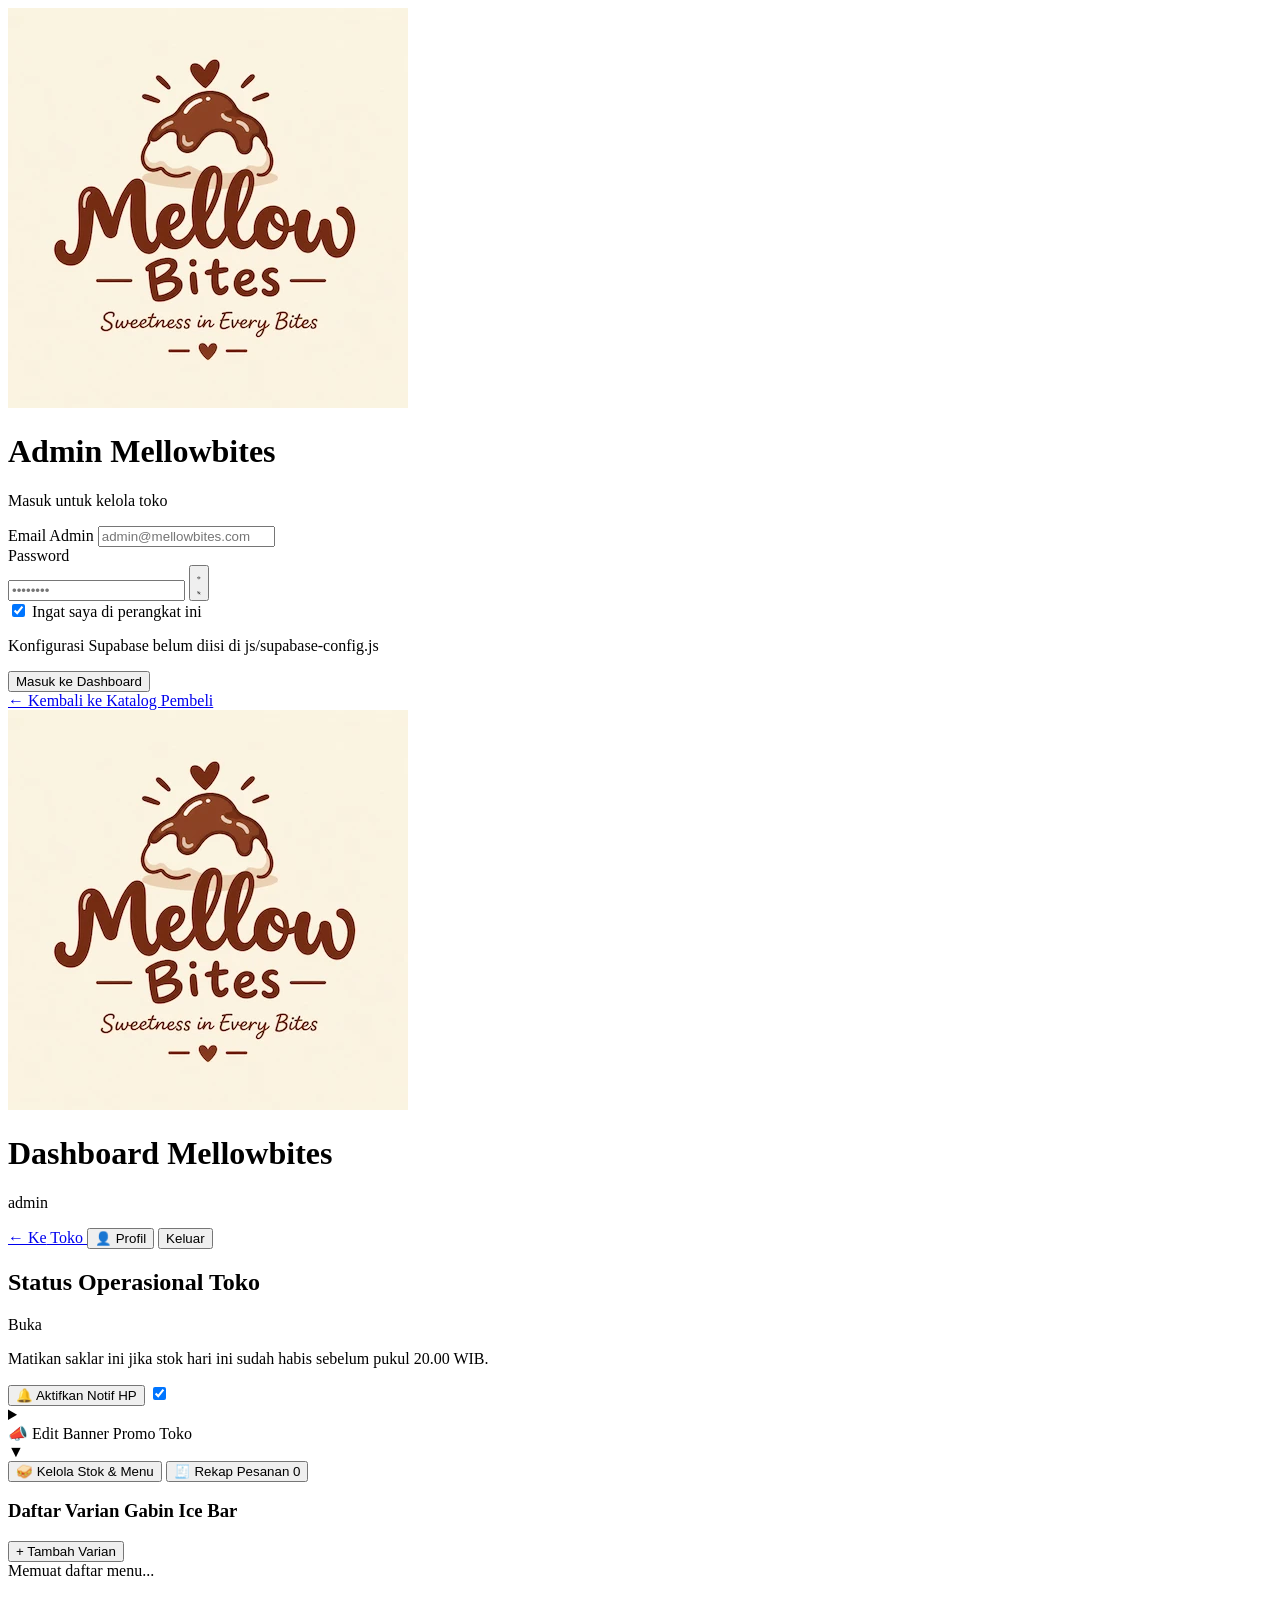
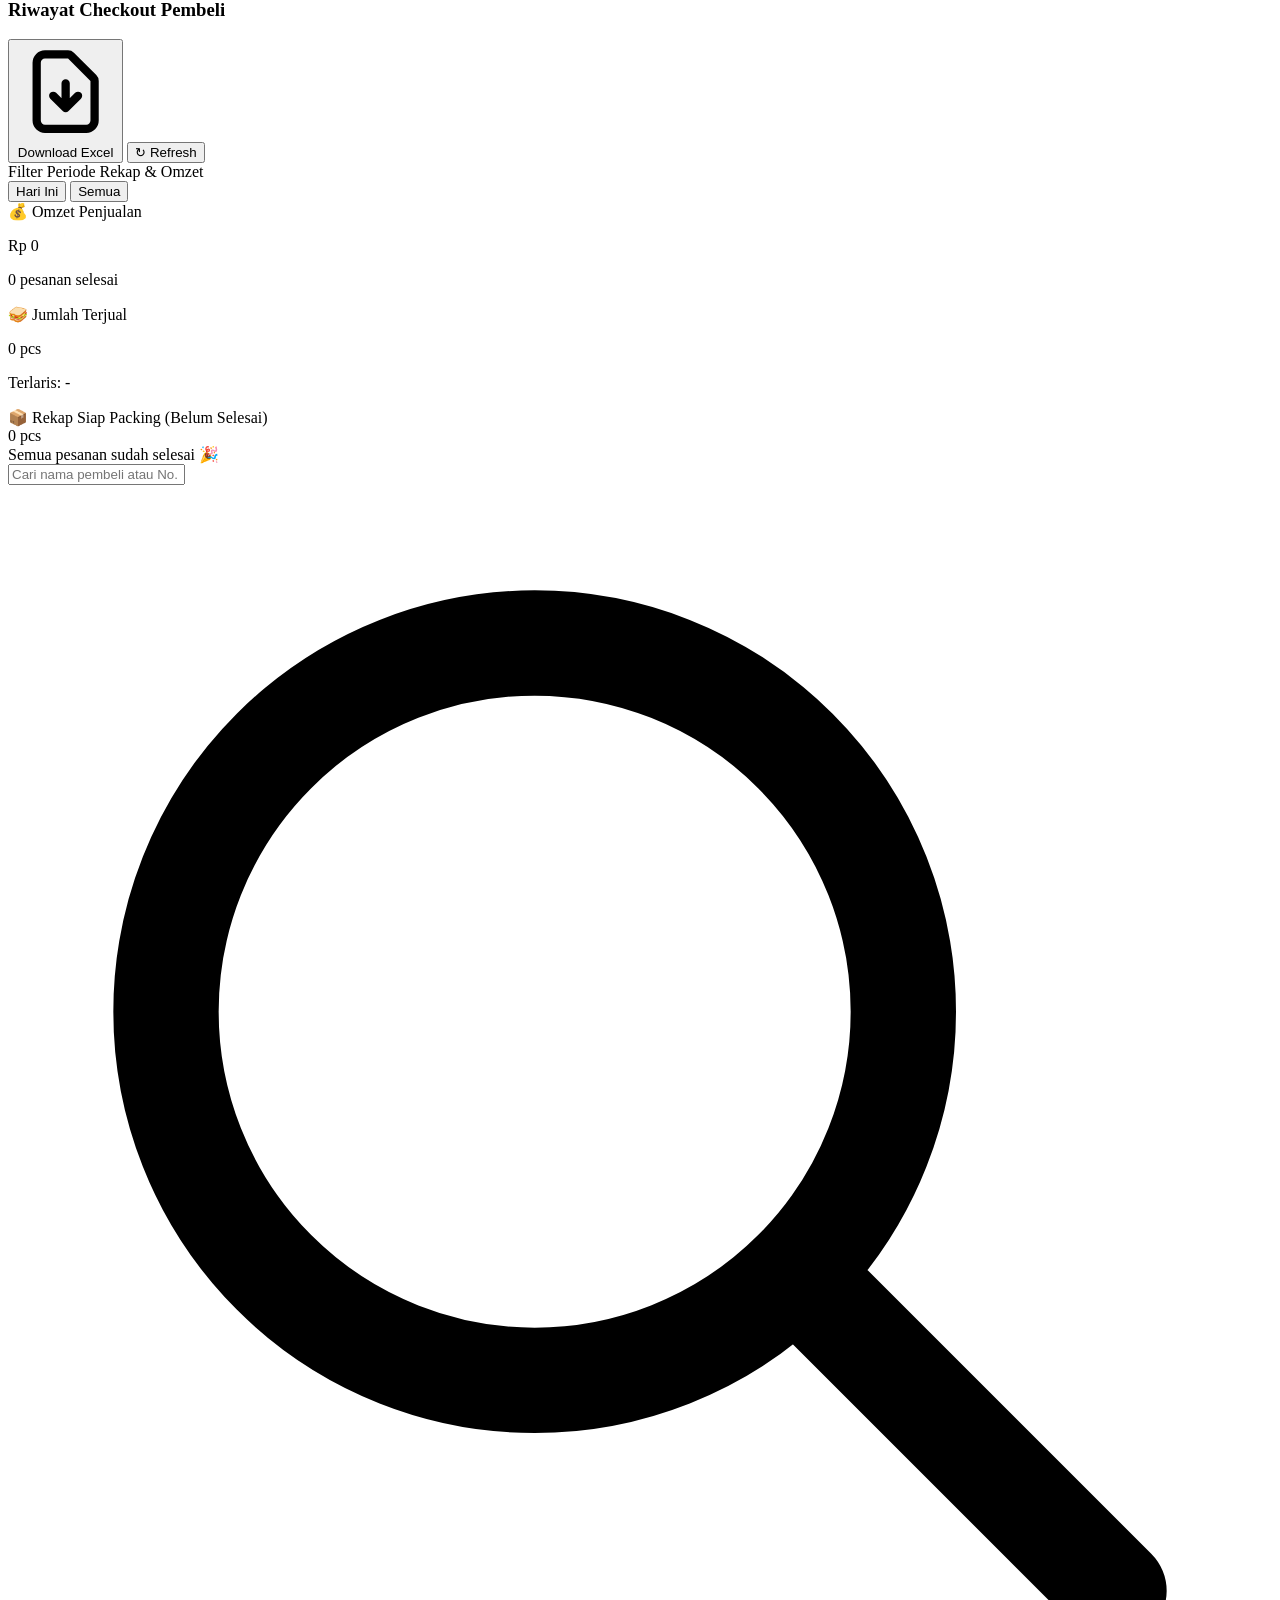
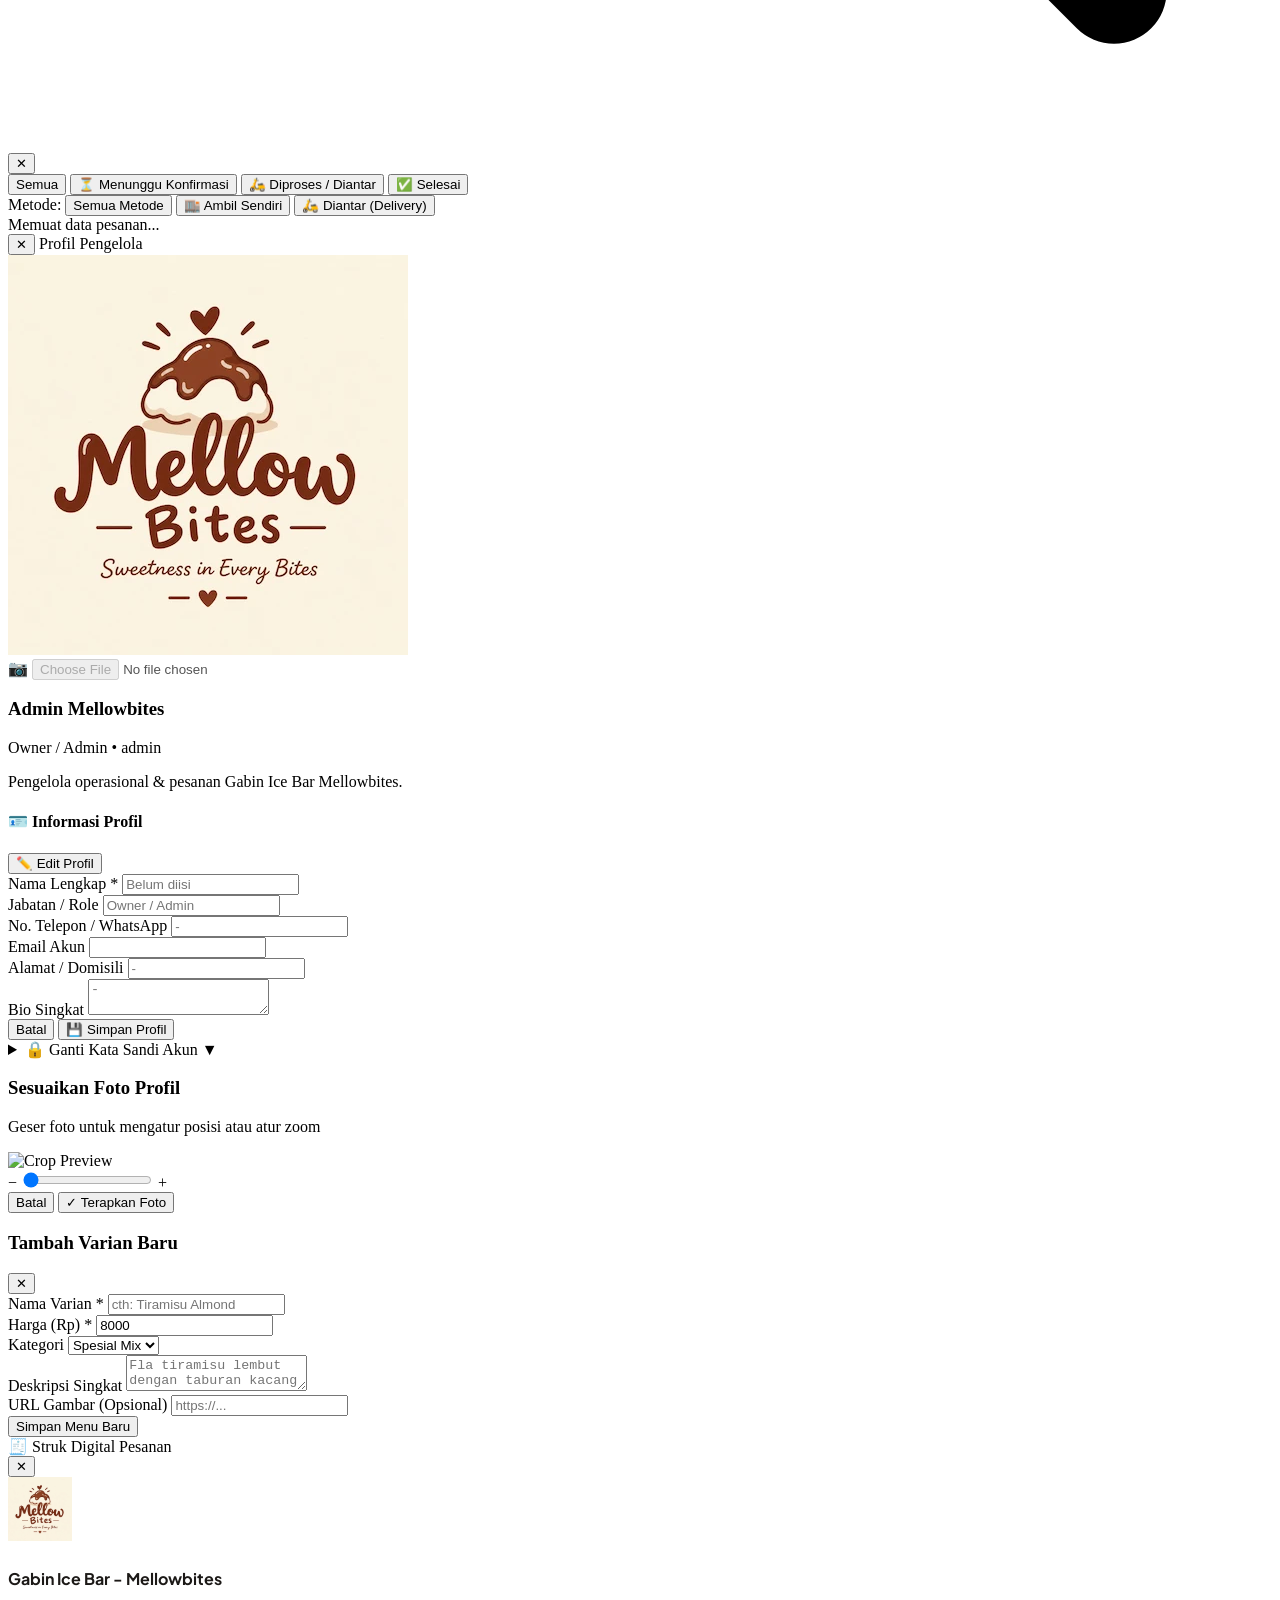
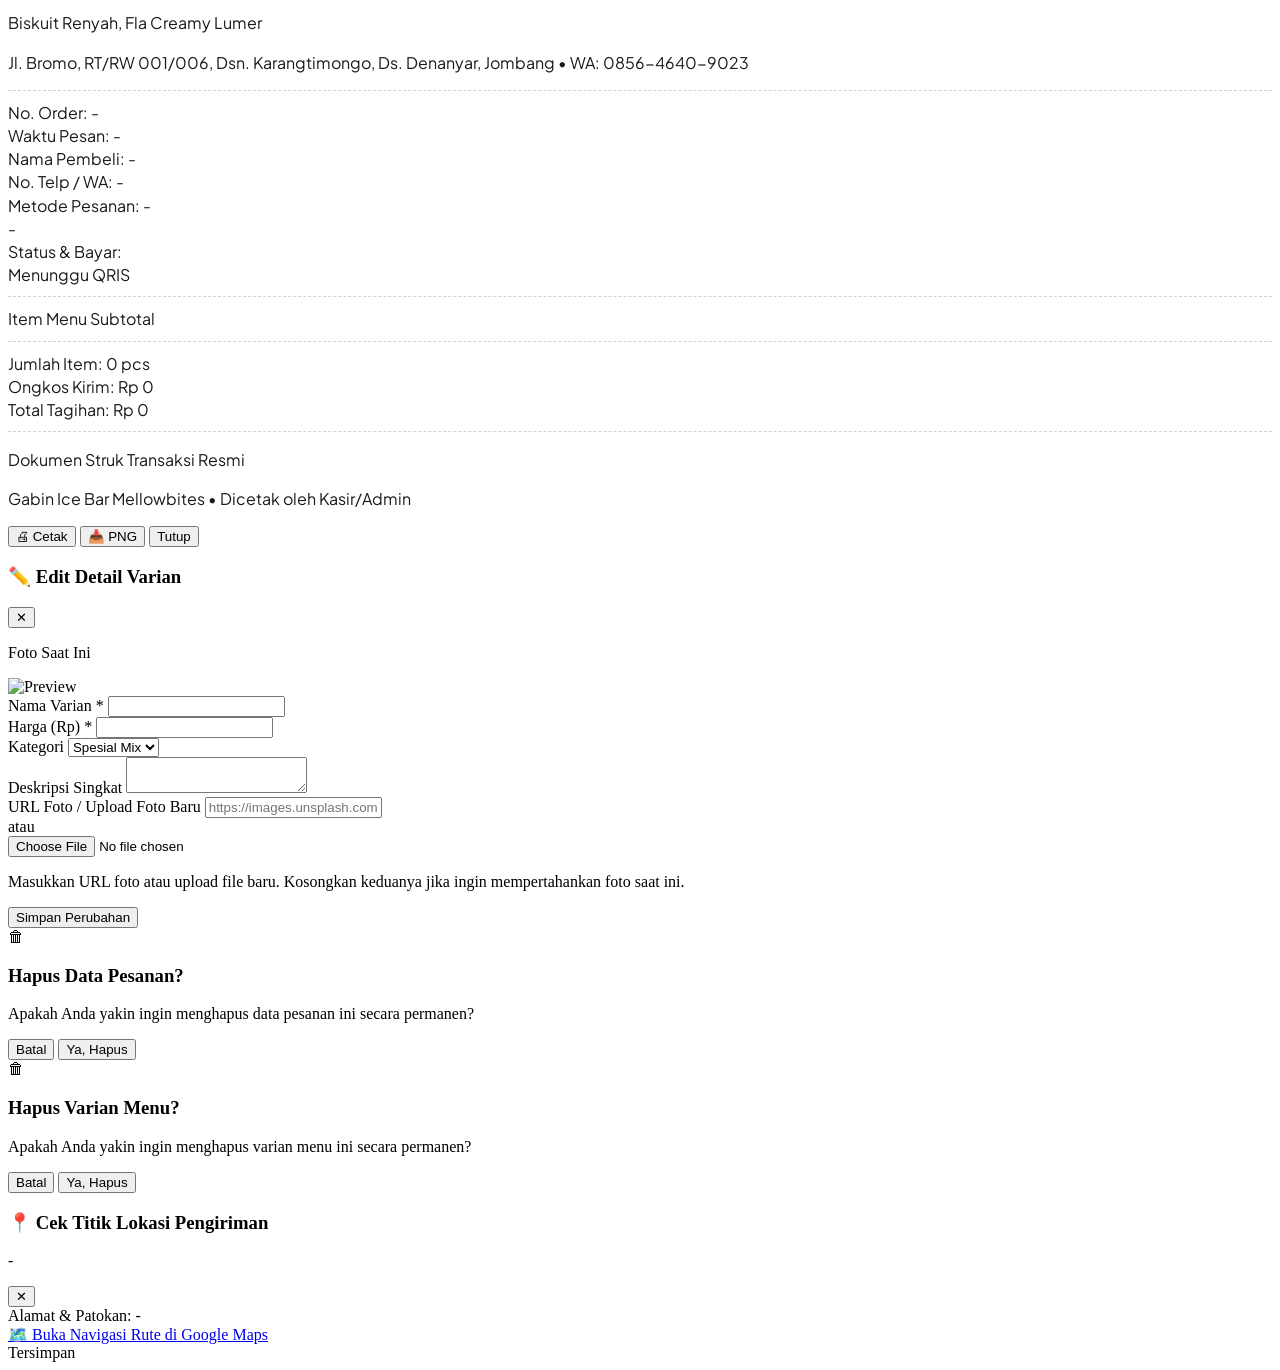
==== commit f6bc1203: "update placeholder isi  no telp di qris, perbaiki desain struk" ====
--- a/admin.html
+++ b/admin.html
@@ -756,9 +756,9 @@
       </div>
 
       <!-- Scrollable Receipt Body -->
-      <div class="overflow-y-auto p-3.5 sm:p-4 flex-1 flex justify-center bg-stone-100">
+      <div class="overflow-y-auto p-3.5 sm:p-4 flex-1 bg-stone-100">
         <div id="adminReceiptPaper"
-          class="w-full bg-white text-stone-800 p-5 rounded-2xl shadow-sm border border-stone-200/90 font-sans text-xs relative">
+          class="w-full mx-auto bg-white text-stone-800 p-5 rounded-2xl shadow-sm border border-stone-200/90 font-sans text-xs relative">
 
           <!-- Shop Header -->
           <div class="text-center pb-1">
@@ -788,6 +788,10 @@
             <div class="flex justify-between py-0.5">
               <span class="text-stone-500">Nama Pembeli:</span>
               <span id="adminRcptCustomerName" class="font-bold text-stone-900">-</span>
+            </div>
+            <div id="adminRcptCustomerPhoneRow" class="hidden flex justify-between py-0.5">
+              <span class="text-stone-500">No. Telp / WA:</span>
+              <span id="adminRcptCustomerPhone" class="font-bold text-stone-900 font-mono">-</span>
             </div>
             <div class="flex justify-between py-0.5">
               <span class="text-stone-500">Metode Pesanan:</span>
@@ -1071,6 +1075,36 @@
       return '';
     }
 
+    function normalizeIndonesianPhone(rawPhone) {
+      if (rawPhone === null || rawPhone === undefined) return '';
+      let digits = String(rawPhone).replace(/\D/g, '');
+      if (!digits) return '';
+
+      if (digits.startsWith('620')) {
+        digits = '0' + digits.slice(3);
+      } else if (digits.startsWith('62')) {
+        digits = '0' + digits.slice(2);
+      } else if (digits.startsWith('8')) {
+        digits = '0' + digits;
+      }
+      return digits;
+    }
+
+    function toWhatsAppPhone(rawPhone) {
+      const normalized = normalizeIndonesianPhone(rawPhone);
+      if (!normalized || !/^0\d{8,13}$/.test(normalized)) return '';
+      return '62' + normalized.slice(1);
+    }
+
+    function formatPickupDisplay(rawPickupTime) {
+      const raw = String(rawPickupTime || '').trim();
+      if (!raw) return '-';
+      const cleaned = raw.replace(/^(Hari Ini|Besok|Lusa)\s+adalah\s+/i, '');
+      if (/\bpukul\b/i.test(cleaned)) return cleaned;
+      if (/^\d{1,2}:\d{2}$/.test(cleaned)) return `pukul (${cleaned})`;
+      return cleaned.replace(/\s*\((\d{1,2}:\d{2})\)$/, ' pukul ($1)');
+    }
+
     function parseOrderItems(items) {
       if (Array.isArray(items)) return items;
       if (typeof items === 'string') {
@@ -2307,6 +2341,23 @@
         const loc = isDelivery ? parseDeliveryInfo(o.delivery_address) : null;
         const safeIdAttr = escapeAttr(String(o.id));
         const safeProofUrl = sanitizeUrl(o.payment_proof_url);
+        const rawPhone = (o.customer_phone || '').trim();
+        const displayPhone = rawPhone ? (normalizeIndonesianPhone(rawPhone) || rawPhone) : '';
+        const waPhone = rawPhone ? toWhatsAppPhone(rawPhone) : '';
+        const waItemsLines = items.length > 0
+          ? items.map((item, idx) => `${idx + 1}. ${item.name || 'Varian'} (${Number(item.qty || 0)} pcs)`).join('\n')
+          : '-';
+        const waTotalPcs = Number(o.total_items || items.reduce((sum, item) => sum + Number(item.qty || 0), 0));
+        const waGreeting = [
+          `Halo Kak ${o.customer_name || ''}, perkenalkan kami dari *Mellowbites*.`,
+          `Kami ingin mengonfirmasi pesanan Kakak dengan kode order *${o.order_number || '-'}*.\n`,
+          `*Rincian Pesanan:*`,
+          waItemsLines,
+          `*Total:* ${waTotalPcs} pcs`
+        ].join('\n');
+        const waCustomerUrl = waPhone
+          ? sanitizeUrl(`https://api.whatsapp.com/send?phone=${waPhone}&text=${encodeURIComponent(waGreeting)}`)
+          : '';
 
         const selectColorClass = isDone
           ? 'bg-emerald-100 text-emerald-800 border-emerald-300'
@@ -2323,6 +2374,7 @@
                <span class="text-[10px] text-stone-400">• ${formatAdminDateTime(o.created_at)}</span>
              </div>
              <h4 class="font-extrabold text-stone-900 text-sm mt-0.5 truncate">${escapeHtml(o.customer_name)}</h4>
+             ${displayPhone ? `<p class="text-[11px] font-semibold text-stone-500 mt-0.5 font-mono">📱 ${escapeHtml(displayPhone)}</p>` : ''}
            </div>
 
            <!-- Dropdown Status Hemat Ruang -->
@@ -2344,7 +2396,7 @@
          <div class="flex flex-wrap items-center justify-between gap-2 text-[11px] text-stone-500">
            <span>
              ${!isDelivery
-            ? '🏬 Ambil (' + escapeHtml(o.pickup_time || '-') + ')'
+            ? '🏬 Ambil: ' + escapeHtml(formatPickupDisplay(o.pickup_time)) + ' WIB'
             : `🛵 Antar: <strong class="text-stone-700">${escapeHtml(loc.cleanAddress)}</strong>${loc.metaInfo ? ` <span class="text-brand-600 font-bold">(${escapeHtml(loc.metaInfo)})</span>` : ''}`
           }
            </span>
@@ -2352,6 +2404,13 @@
          </div>
 
          <div class="pt-1.5 border-t border-stone-100 flex items-center justify-end gap-2 flex-wrap">
+           ${waCustomerUrl ? `
+             <a href="${waCustomerUrl}" target="_blank" rel="noopener noreferrer"
+               class="px-3 py-1.5 rounded-xl bg-emerald-50 hover:bg-emerald-100 text-emerald-700 border border-emerald-200 font-bold text-[11px] transition flex items-center gap-1"
+               title="Hubungi pembeli via WhatsApp">
+               💬 Hubungi WA
+             </a>
+           ` : ''}
            ${isDelivery && loc && loc.coords ? `
              <button type="button" onclick="openAdminOrderMap('${safeIdAttr}')"
                class="px-3 py-1.5 rounded-xl bg-sky-50 hover:bg-sky-100 text-sky-700 border border-sky-200 font-bold text-[11px] transition flex items-center gap-1">
@@ -2480,6 +2539,20 @@
       document.getElementById('adminRcptDateTime').textContent = formatAdminDateTime(order.created_at);
       document.getElementById('adminRcptCustomerName').textContent = order.customer_name || '-';
 
+      const adminPhoneRow = document.getElementById('adminRcptCustomerPhoneRow');
+      const adminPhoneEl = document.getElementById('adminRcptCustomerPhone');
+      const rawPhone = (order.customer_phone || '').trim();
+      const displayPhone = rawPhone ? (normalizeIndonesianPhone(rawPhone) || rawPhone) : '';
+      if (adminPhoneRow && adminPhoneEl) {
+        if (displayPhone) {
+          adminPhoneEl.textContent = displayPhone;
+          adminPhoneRow.classList.remove('hidden');
+        } else {
+          adminPhoneEl.textContent = '-';
+          adminPhoneRow.classList.add('hidden');
+        }
+      }
+
       const methodText = order.order_method === 'pickup' ? 'Ambil Sendiri (Pickup)' : 'Diantar / COD (Delivery)';
       document.getElementById('adminRcptOrderMethod').textContent = methodText;
 
@@ -2487,7 +2560,7 @@
       const loc = order.order_method === 'delivery' ? parseDeliveryInfo(order.delivery_address) : null;
 
       if (order.order_method === 'pickup') {
-        detailRow.innerHTML = `<strong>Jam Rencana Ambil:</strong> Pukul ${escapeHtml(order.pickup_time || '-')} WIB di Kedai Mellowbites`;
+        detailRow.innerHTML = `<strong>Rencana Ambil:</strong> ${escapeHtml(formatPickupDisplay(order.pickup_time))} WIB di Kedai Mellowbites`;
       } else {
         detailRow.innerHTML = `<strong>Alamat Pengiriman:</strong> ${escapeHtml(loc?.cleanAddress || '-')}`;
       }
@@ -2741,7 +2814,7 @@
           const dateStr = o.created_at ? new Date(o.created_at).toLocaleString('id-ID') : '-';
           const methodInfo = o.order_method === 'pickup' ? 'Ambil Sendiri' : 'Delivery (Antar)';
           const detailLokasi = o.order_method === 'pickup'
-            ? (o.pickup_time ? 'Pukul ' + o.pickup_time : '-')
+            ? (o.pickup_time ? formatPickupDisplay(o.pickup_time) + ' WIB' : '-')
             : (o.delivery_address || '-');
 
           sheetData.push([
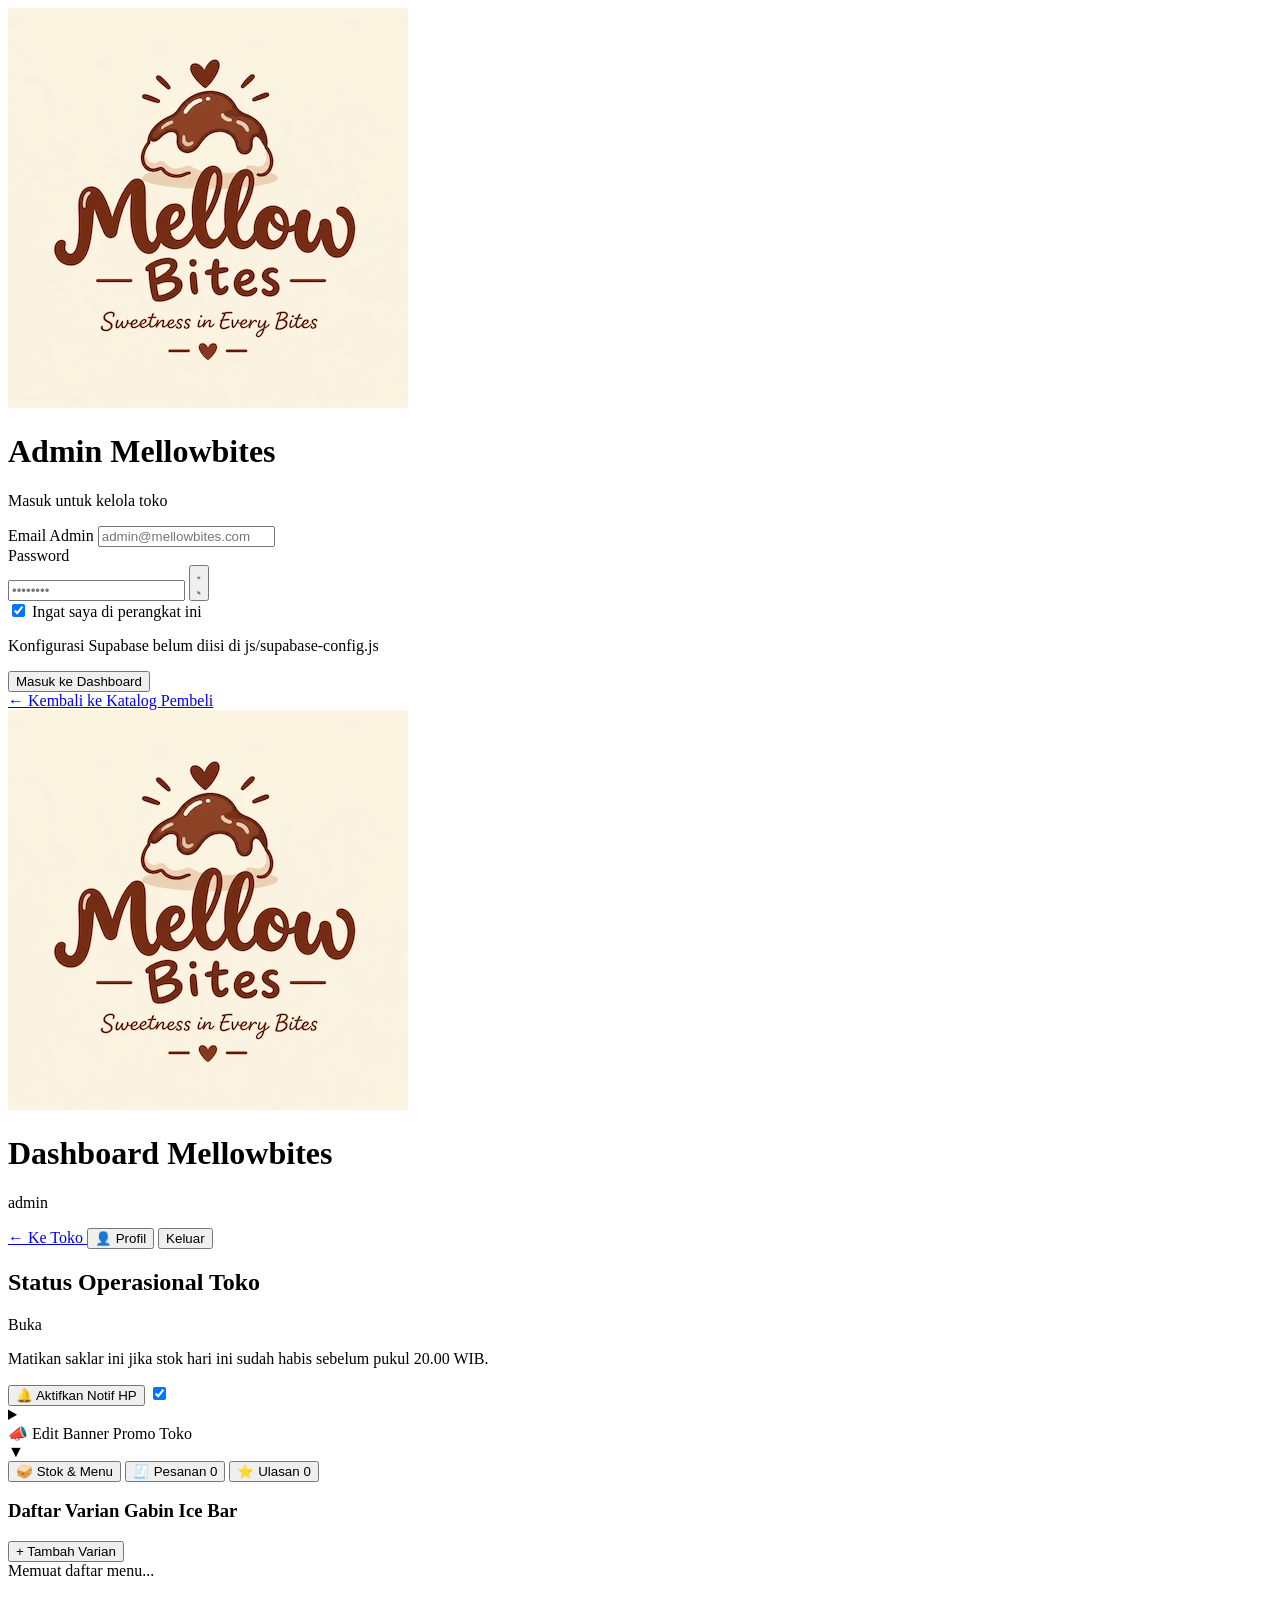
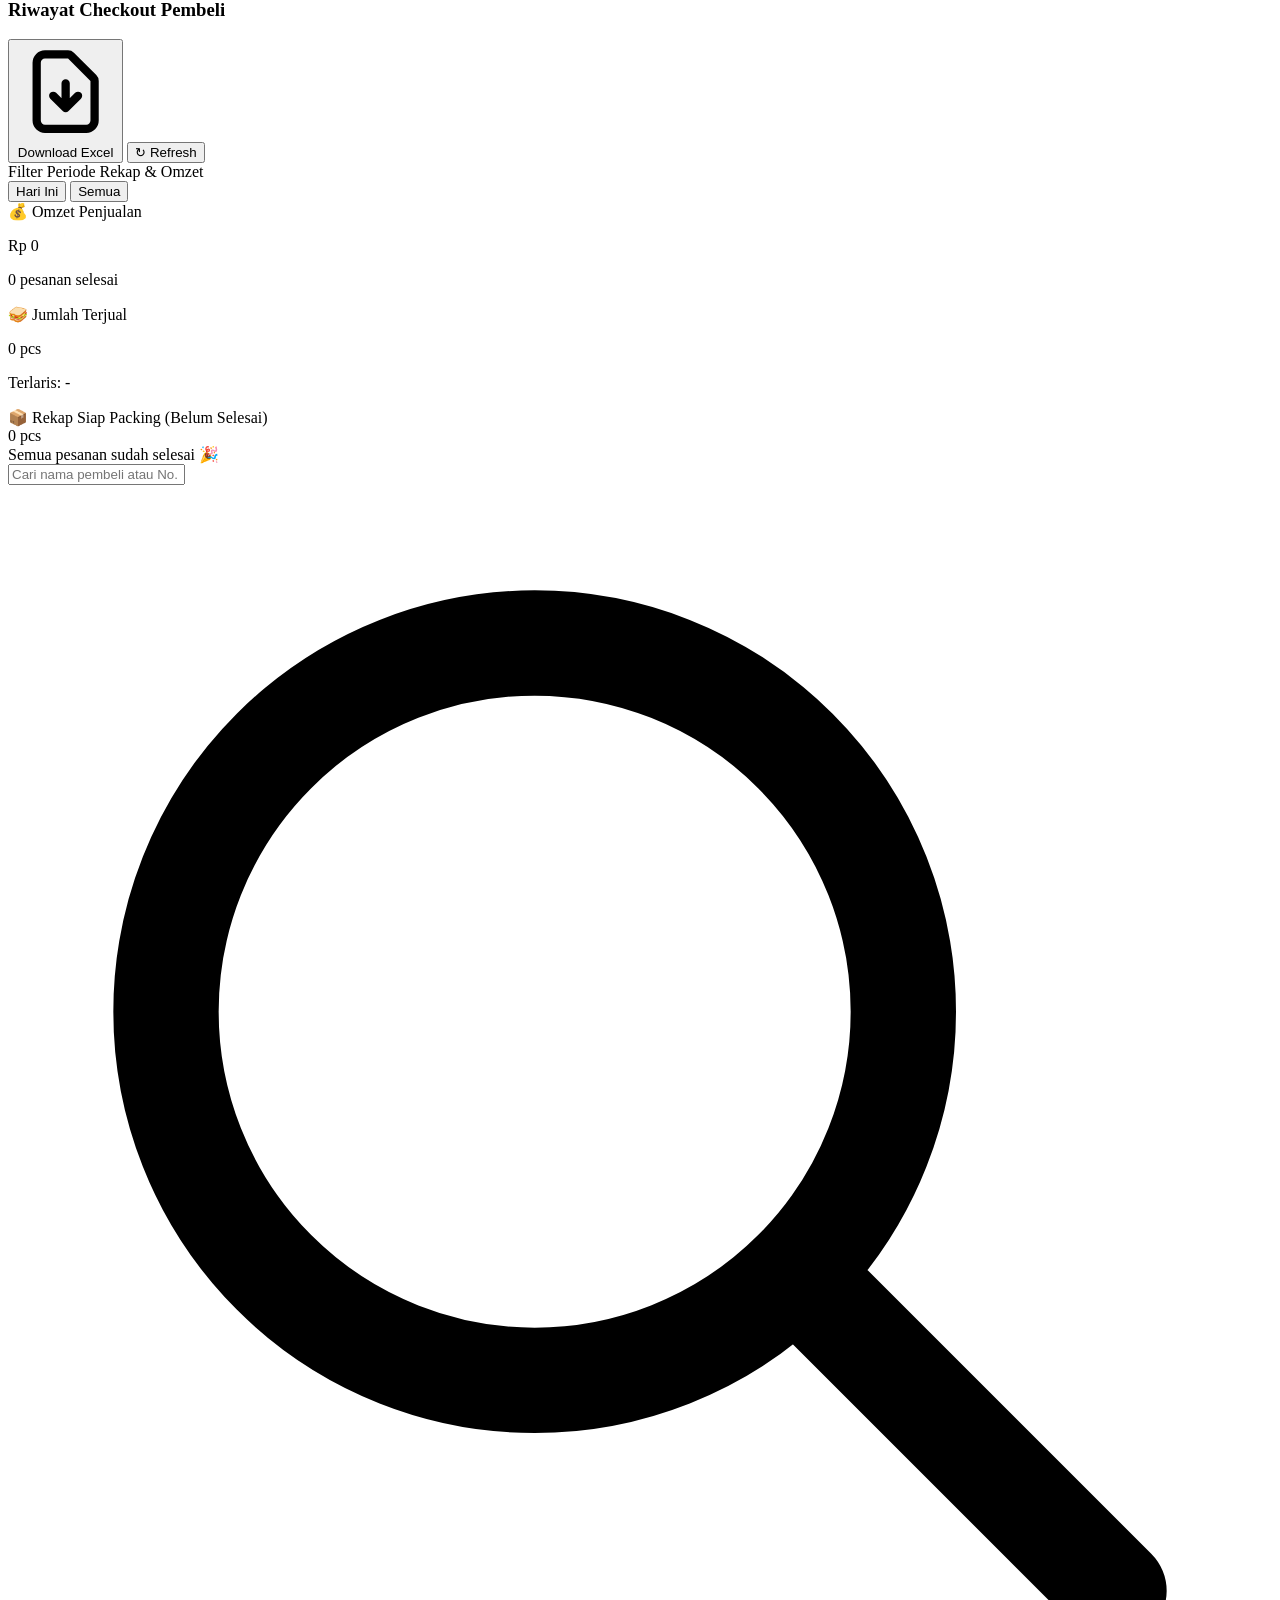
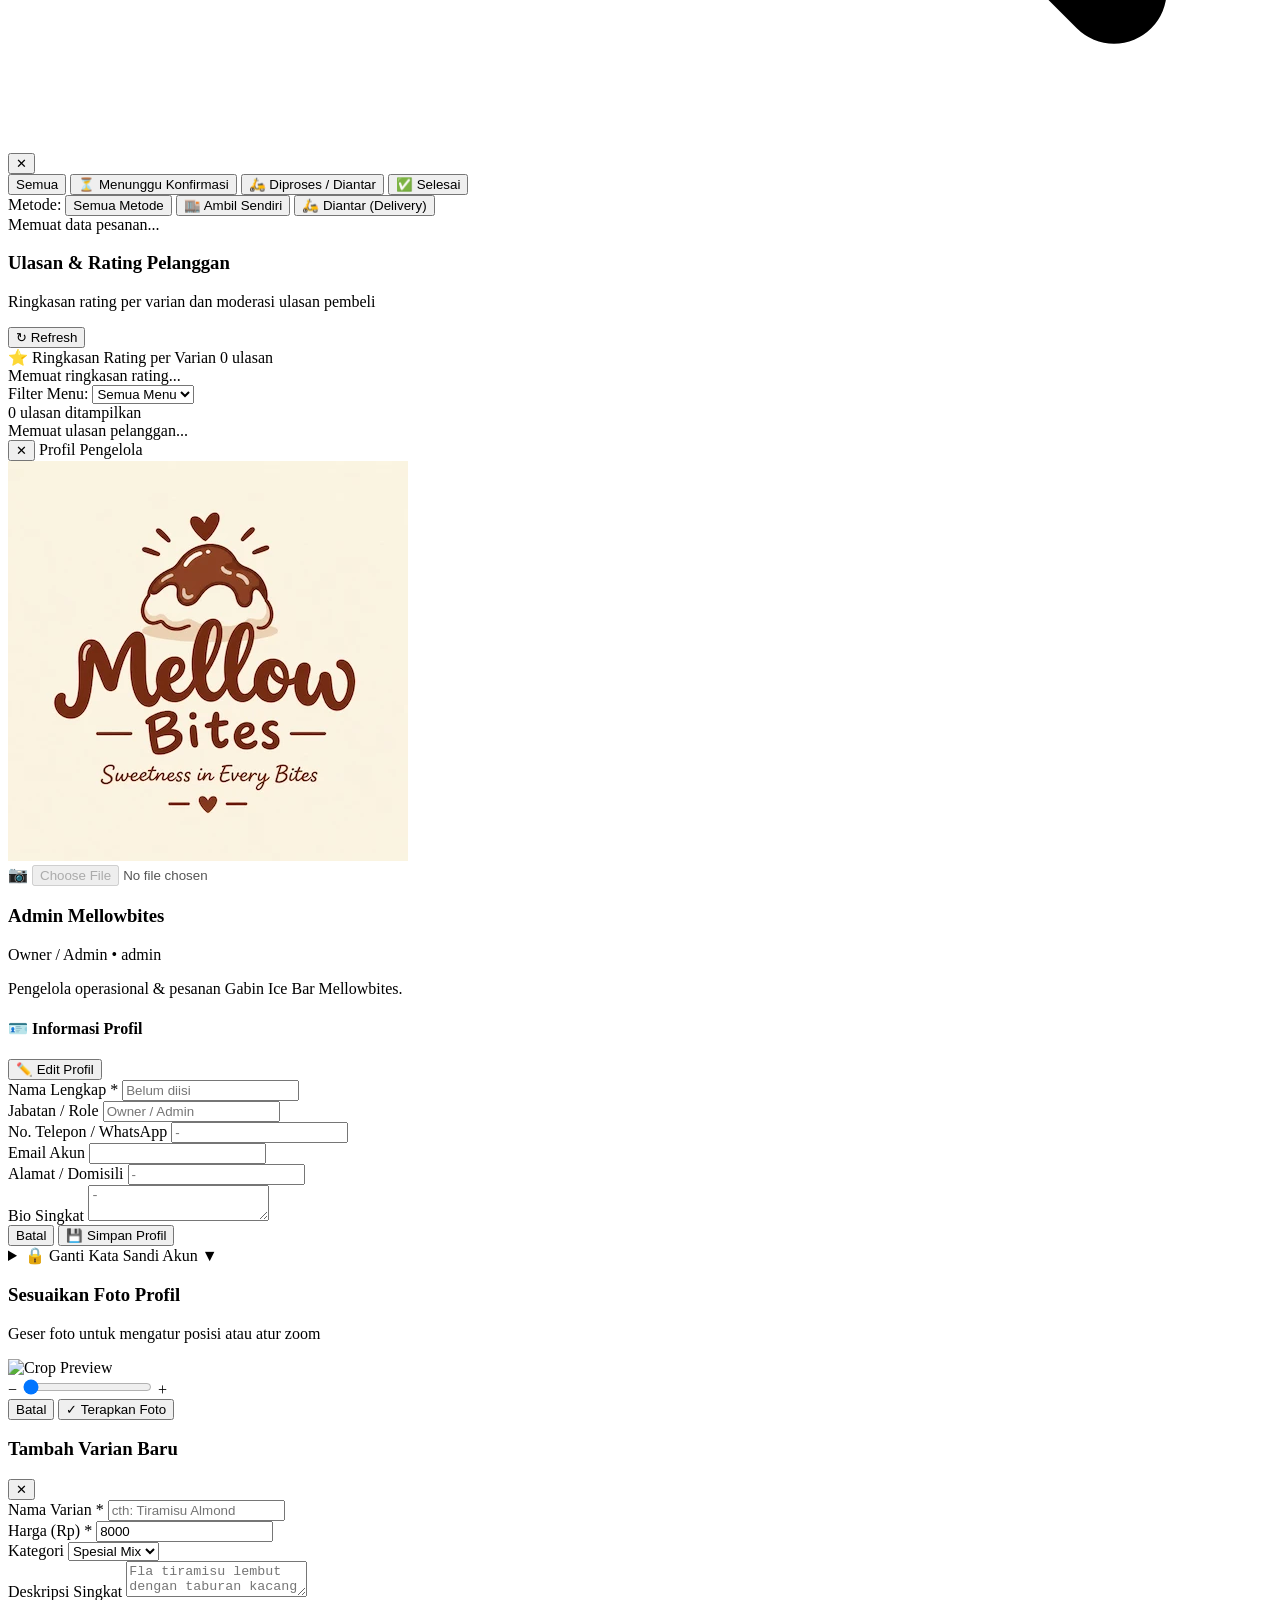
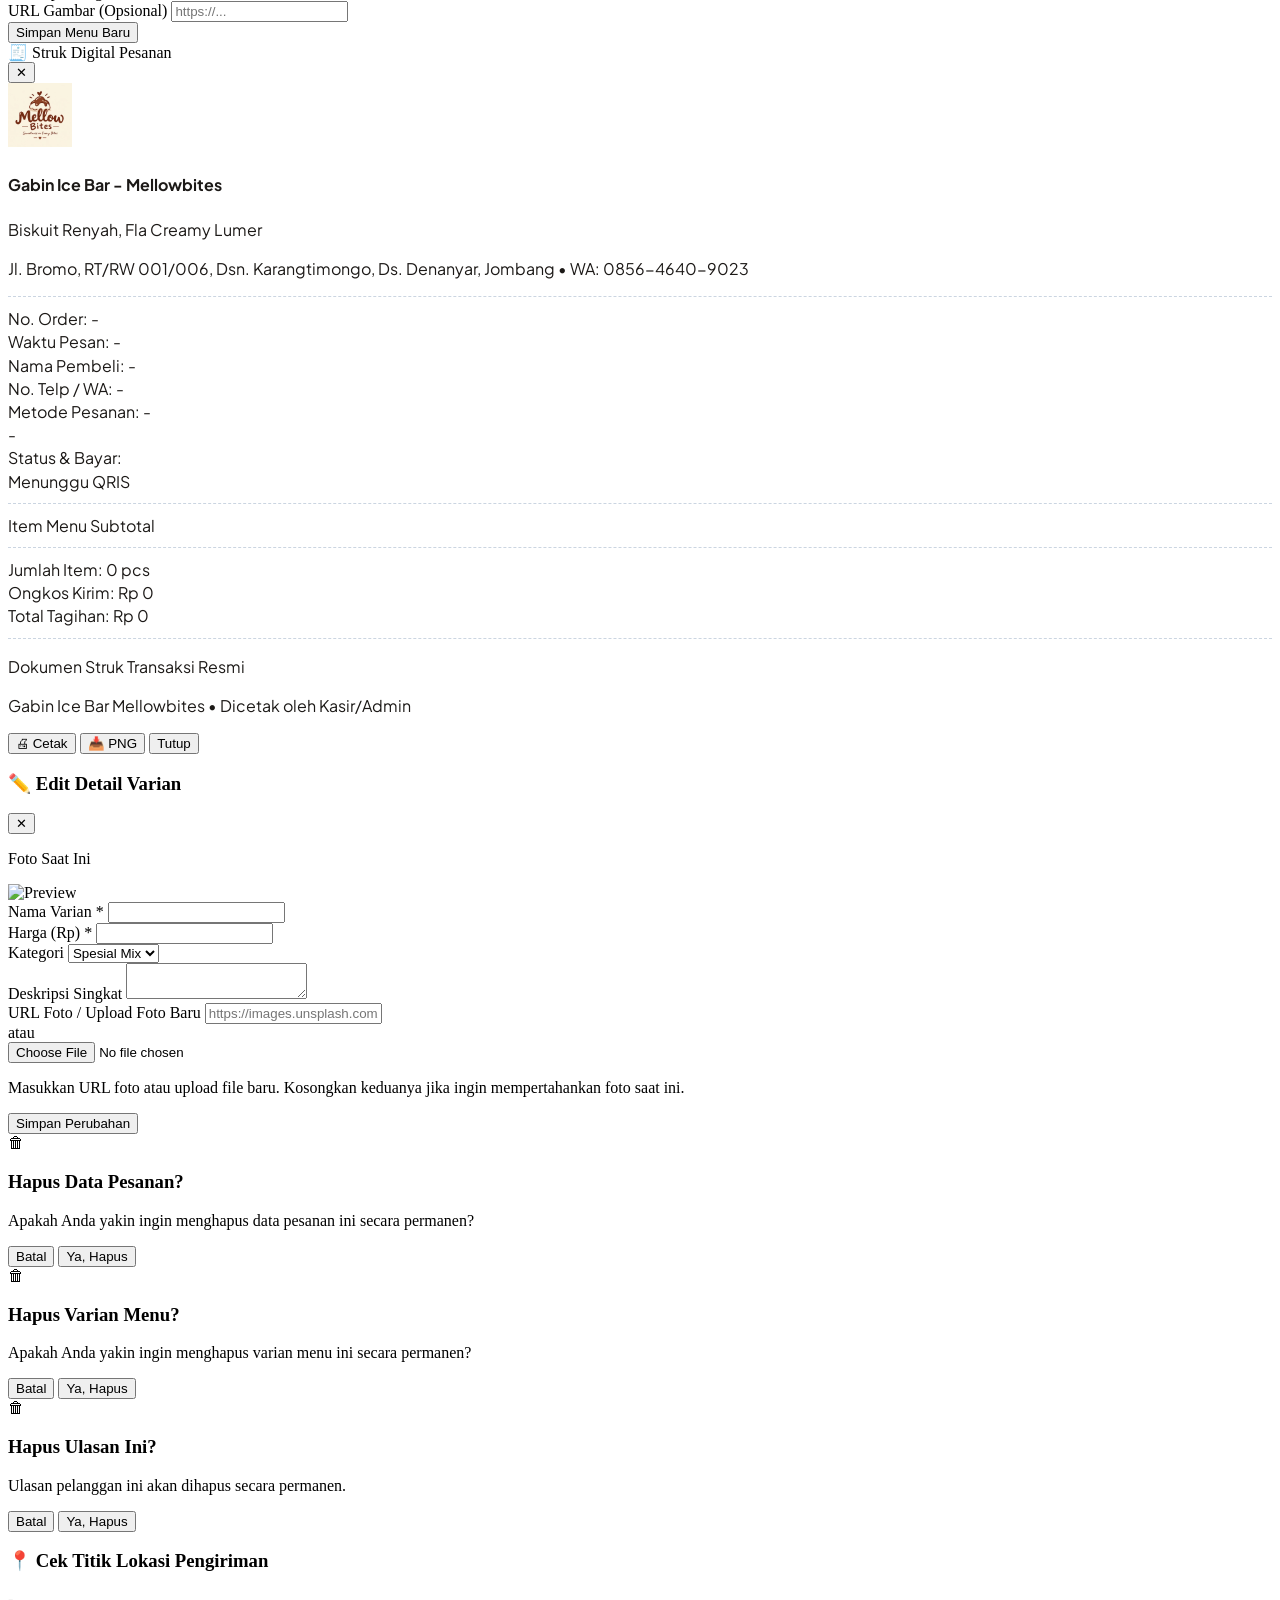
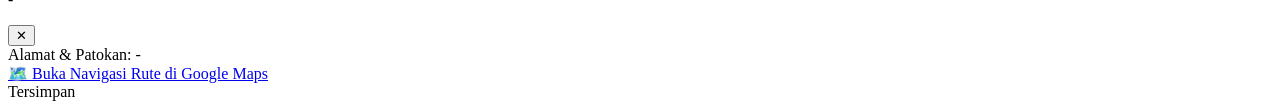
==== commit 4ef3f56c: "fitur ulasan n notif" ====
--- a/admin.html
+++ b/admin.html
@@ -227,7 +227,7 @@
         <div class="flex items-center gap-2.5 shrink-0">
           <button type="button" id="btnEnableAdminNotif" onclick="requestAdminNotificationPermission()"
             class="px-2.5 sm:px-3 py-1.5 rounded-xl bg-amber-50 hover:bg-amber-100 text-amber-800 border border-amber-300/80 text-xs font-bold transition flex items-center gap-1.5 active:scale-95 shadow-2xs"
-            title="Aktifkan Notifikasi Pop-up HP saat ada pesanan baru">
+            title="Aktifkan Notifikasi Pop-up HP saat ada pesanan & ulasan baru">
             <span>🔔</span> <span>Aktifkan Notif HP</span>
           </button>
 
@@ -275,17 +275,23 @@
         </form>
       </details>
 
-      <!-- Tab Navigasi: Kelola Menu vs Rekap Pesanan -->
-      <div class="grid grid-cols-2 gap-2 bg-stone-200/70 p-1 rounded-2xl">
+      <!-- Tab Navigasi: Kelola Menu vs Rekap Pesanan vs Ulasan -->
+      <div class="grid grid-cols-3 gap-1.5 bg-stone-200/70 p-1 rounded-2xl">
         <button type="button" onclick="switchAdminTab('menu')" id="tabAdminMenu"
-          class="py-2 px-3 rounded-xl text-xs font-extrabold bg-white text-brand-600 shadow-2xs transition">
-          🥪 Kelola Stok & Menu
+          class="py-2 px-2 rounded-xl text-[11px] sm:text-xs font-extrabold bg-white text-brand-600 shadow-2xs transition truncate">
+          🥪 Stok & Menu
         </button>
         <button type="button" onclick="switchAdminTab('orders')" id="tabAdminOrders"
-          class="py-2 px-3 rounded-xl text-xs font-bold text-stone-600 hover:text-stone-900 transition flex items-center justify-center gap-1.5">
-          <span>🧾 Rekap Pesanan</span>
+          class="py-2 px-2 rounded-xl text-[11px] sm:text-xs font-bold text-stone-600 hover:text-stone-900 transition flex items-center justify-center gap-1">
+          <span class="truncate">🧾 Pesanan</span>
           <span id="pendingOrderBadge"
-            class="hidden px-1.5 py-0.2 rounded-full text-[10px] bg-brand-500 text-white font-extrabold">0</span>
+            class="hidden px-1.5 py-0.2 rounded-full text-[10px] bg-brand-500 text-white font-extrabold shrink-0">0</span>
+        </button>
+        <button type="button" onclick="switchAdminTab('reviews')" id="tabAdminReviews"
+          class="py-2 px-2 rounded-xl text-[11px] sm:text-xs font-bold text-stone-600 hover:text-stone-900 transition flex items-center justify-center gap-1">
+          <span class="truncate">⭐ Ulasan</span>
+          <span id="adminReviewCountBadge"
+            class="hidden px-1.5 py-0.2 rounded-full text-[10px] bg-amber-500 text-white font-extrabold shrink-0">0</span>
         </button>
       </div>
 
@@ -441,6 +447,48 @@
 
         <!-- NAVIGASI HALAMAN (PAGINATION) -->
         <div id="adminOrderPagination" class="pt-1"></div>
+      </section>
+
+      <!-- TAB 3: ULASAN & RATING PELANGGAN -->
+      <section id="panelReviews" class="hidden space-y-3">
+        <div class="flex flex-wrap items-center justify-between gap-2">
+          <div>
+            <h3 class="font-extrabold text-sm text-stone-800">Ulasan & Rating Pelanggan</h3>
+            <p class="text-[11px] text-stone-500">Ringkasan rating per varian dan moderasi ulasan pembeli</p>
+          </div>
+          <button type="button" onclick="loadAdminReviews()"
+            class="px-3 py-1.5 rounded-xl bg-white border border-stone-200 hover:bg-stone-50 text-stone-700 text-xs font-bold transition">
+            ↻ Refresh
+          </button>
+        </div>
+
+        <!-- Ringkasan Skor Rata-rata per Varian -->
+        <div class="bg-white p-3.5 rounded-2xl border border-stone-200 shadow-2xs space-y-2.5">
+          <div class="flex items-center justify-between gap-2">
+            <span class="text-[11px] font-extrabold text-stone-700 uppercase tracking-wider">⭐ Ringkasan Rating per Varian</span>
+            <span id="adminReviewOverallSummary" class="text-[11px] font-bold text-amber-700 bg-amber-50 border border-amber-200/80 px-2.5 py-0.5 rounded-full">0 ulasan</span>
+          </div>
+          <div id="adminReviewSummaryGrid" class="grid grid-cols-2 sm:grid-cols-3 gap-2">
+            <div class="col-span-full text-center py-4 text-xs text-stone-400">Memuat ringkasan rating...</div>
+          </div>
+        </div>
+
+        <!-- Filter Varian Produk -->
+        <div class="bg-white p-3 rounded-2xl border border-stone-200 shadow-2xs flex flex-wrap items-center justify-between gap-2">
+          <div class="flex items-center gap-2 flex-1 min-w-[200px]">
+            <label for="adminReviewProductFilter" class="text-[11px] font-bold text-stone-600 shrink-0">Filter Menu:</label>
+            <select id="adminReviewProductFilter" onchange="renderFilteredAdminReviews()"
+              class="flex-1 text-xs font-bold text-stone-800 px-3 py-2 bg-stone-50 border border-stone-200 rounded-xl focus:outline-none focus:bg-white focus:border-brand-500">
+              <option value="all">Semua Menu</option>
+            </select>
+          </div>
+          <span id="adminReviewFilterCount" class="text-[11px] font-semibold text-stone-500">0 ulasan ditampilkan</span>
+        </div>
+
+        <!-- Daftar Kartu Ulasan -->
+        <div id="adminReviewList" class="space-y-2.5">
+          <div class="text-center py-8 text-xs text-stone-400">Memuat ulasan pelanggan...</div>
+        </div>
       </section>
     </main>
   </div>
@@ -1005,6 +1053,35 @@
     </div>
   </div>
 
+  <!-- MODAL KONFIRMASI HAPUS ULASAN -->
+  <div id="deleteReviewModal"
+    class="fixed inset-0 z-50 bg-black/60 backdrop-blur-xs hidden items-center justify-center p-4">
+    <div class="absolute inset-0" onclick="closeDeleteReviewModal()"></div>
+    <div
+      class="relative z-10 bg-white w-full max-w-xs sm:max-w-sm rounded-3xl p-5 shadow-2xl border border-stone-200 text-center space-y-4">
+      <div
+        class="w-12 h-12 mx-auto rounded-2xl bg-rose-50 border border-rose-200 text-rose-600 flex items-center justify-center text-xl">
+        🗑
+      </div>
+      <div class="space-y-1">
+        <h3 class="font-extrabold text-sm sm:text-base text-stone-900">Hapus Ulasan Ini?</h3>
+        <p id="deleteReviewInfoText" class="text-xs text-stone-500 leading-relaxed">
+          Ulasan pelanggan ini akan dihapus secara permanen.
+        </p>
+      </div>
+      <div class="flex items-center gap-2 pt-1">
+        <button type="button" onclick="closeDeleteReviewModal()"
+          class="flex-1 py-2.5 rounded-xl bg-stone-100 hover:bg-stone-200 text-stone-700 font-bold text-xs transition">
+          Batal
+        </button>
+        <button type="button" id="btnConfirmDeleteReview" onclick="confirmDeleteReview()"
+          class="flex-1 py-2.5 rounded-xl bg-rose-600 hover:bg-rose-700 text-white font-extrabold text-xs shadow-sm active:scale-95 transition">
+          Ya, Hapus
+        </button>
+      </div>
+    </div>
+  </div>
+
   <!-- MODAL CEK LOKASI PENGIRIMAN (ADMIN) -->
   <div id="adminMapModal"
     class="fixed inset-0 z-50 bg-stone-900/60 backdrop-blur-xs flex items-center justify-center p-4 opacity-0 pointer-events-none transition-opacity duration-200">
@@ -1040,6 +1117,11 @@
   <div id="adminToast"
     class="fixed top-5 left-1/2 -translate-x-1/2 z-[70] bg-stone-900 text-white text-xs font-semibold px-4 py-2.5 rounded-full shadow-xl pointer-events-none opacity-0 transition-opacity duration-200">
     Tersimpan
+  </div>
+
+  <!-- FLOATING NOTIFICATION BUBBLE CONTAINER (ORDER & REVIEW ALERTS) -->
+  <div id="adminNotificationContainer"
+    class="fixed top-4 right-4 z-[85] flex flex-col gap-2.5 max-w-sm w-[calc(100%-2rem)] sm:w-96 pointer-events-none">
   </div>
 
   <!-- ==================== 4. JAVASCRIPT ADMIN ==================== -->
@@ -1164,10 +1246,12 @@
     const SAVED_ADMIN_EMAIL_KEY = 'mellowbites_saved_admin_email';
     let currentAdminUser = null;
     let ordersSubscription = null;
+    let reviewsSubscription = null;
 
     document.addEventListener('DOMContentLoaded', async () => {
       // A. Setup Cropper Drag/Touch pada bingkai lingkaran
       initAvatarCropEvents();
+      initAudioUnlock();
 
       // B. Tutup modal yang sedang terbuka jika menekan tombol Escape
       document.addEventListener('keydown', (e) => {
@@ -1179,6 +1263,7 @@
           closeAdminReceiptModal();
           closeDeleteOrderModal();
           closeDeleteProductModal();
+          closeDeleteReviewModal();
           closeAdminMapModal();
         }
       });
@@ -1232,6 +1317,10 @@
             sbClient.removeChannel(ordersSubscription);
             ordersSubscription = null;
           }
+          if (reviewsSubscription && sbClient) {
+            sbClient.removeChannel(reviewsSubscription);
+            reviewsSubscription = null;
+          }
           document.getElementById('loginView').classList.remove('hidden');
           document.getElementById('dashboardView').classList.add('hidden');
         }
@@ -1387,7 +1476,9 @@
         loadStoreSettings();
         loadAdminProducts();
         loadAdminOrders();
+        loadAdminReviews();
         subscribeRealtimeOrders();
+        subscribeRealtimeReviews();
         checkAdminNotificationState();
       }
     }
@@ -1778,16 +1869,33 @@
 
     function switchAdminTab(tab) {
       const isMenu = tab === 'menu';
+      const isOrders = tab === 'orders';
+      const isReviews = tab === 'reviews';
+
       document.getElementById('panelMenu').classList.toggle('hidden', !isMenu);
-      document.getElementById('panelOrders').classList.toggle('hidden', isMenu);
+      document.getElementById('panelOrders').classList.toggle('hidden', !isOrders);
+      document.getElementById('panelReviews')?.classList.toggle('hidden', !isReviews);
 
       document.getElementById('tabAdminMenu').className = isMenu
-        ? 'py-2 px-3 rounded-xl text-xs font-extrabold bg-white text-brand-600 shadow-2xs transition'
-        : 'py-2 px-3 rounded-xl text-xs font-bold text-stone-600 hover:text-stone-900 transition';
-
-      document.getElementById('tabAdminOrders').className = !isMenu
-        ? 'py-2 px-3 rounded-xl text-xs font-extrabold bg-white text-brand-600 shadow-2xs transition flex items-center justify-center gap-1.5'
-        : 'py-2 px-3 rounded-xl text-xs font-bold text-stone-600 hover:text-stone-900 transition flex items-center justify-center gap-1.5';
+        ? 'py-2 px-2 rounded-xl text-[11px] sm:text-xs font-extrabold bg-white text-brand-600 shadow-2xs transition truncate'
+        : 'py-2 px-2 rounded-xl text-[11px] sm:text-xs font-bold text-stone-600 hover:text-stone-900 transition truncate';
+
+      document.getElementById('tabAdminOrders').className = isOrders
+        ? 'py-2 px-2 rounded-xl text-[11px] sm:text-xs font-extrabold bg-white text-brand-600 shadow-2xs transition flex items-center justify-center gap-1'
+        : 'py-2 px-2 rounded-xl text-[11px] sm:text-xs font-bold text-stone-600 hover:text-stone-900 transition flex items-center justify-center gap-1';
+
+      const tabReviewsEl = document.getElementById('tabAdminReviews');
+      if (tabReviewsEl) {
+        tabReviewsEl.className = isReviews
+          ? 'py-2 px-2 rounded-xl text-[11px] sm:text-xs font-extrabold bg-white text-brand-600 shadow-2xs transition flex items-center justify-center gap-1'
+          : 'py-2 px-2 rounded-xl text-[11px] sm:text-xs font-bold text-stone-600 hover:text-stone-900 transition flex items-center justify-center gap-1';
+      }
+
+      if (isReviews) {
+        renderAdminReviewSummary();
+        populateAdminReviewFilter();
+        renderFilteredAdminReviews();
+      }
     }
 
     // --- 5. Kelola Status Buka / Tutup Toko & Banner Promo ---
@@ -1890,6 +1998,8 @@
       }
 
       adminProductsCache = data;
+      renderAdminReviewSummary();
+      populateAdminReviewFilter();
 
       container.innerHTML = data.map(p => {
         const isAvail = p.is_available !== false && p.is_available !== 'false';
@@ -2741,6 +2851,324 @@
       }
     }
 
+    // --- 8b. Kelola Ulasan & Rating Pelanggan (Tab Ulasan) ---
+    let adminReviewsCache = [];
+    let pendingDeleteReviewId = null;
+
+    function renderStarText(rating) {
+      const count = Math.max(0, Math.min(5, Math.round(Number(rating || 0))));
+      return '★'.repeat(count) + '☆'.repeat(5 - count);
+    }
+
+    function selectReviewProductFilter(productId) {
+      const selectEl = document.getElementById('adminReviewProductFilter');
+      if (!selectEl) return;
+      selectEl.value = productId || 'all';
+      renderFilteredAdminReviews();
+    }
+
+    function populateAdminReviewFilter() {
+      const selectEl = document.getElementById('adminReviewProductFilter');
+      if (!selectEl) return;
+
+      const prevValue = selectEl.value || 'all';
+      const variantMap = new Map();
+
+      (adminProductsCache || []).forEach(p => {
+        const pid = String(p.id || '').trim();
+        if (pid) variantMap.set(pid, p.name || pid);
+      });
+
+      (adminReviewsCache || []).forEach(r => {
+        const pid = String(r.product_id || '').trim();
+        if (pid && !variantMap.has(pid)) {
+          variantMap.set(pid, r.product_name || pid);
+        }
+      });
+
+      const optionsHtml = ['<option value="all">Semua Menu</option>'];
+      variantMap.forEach((name, pid) => {
+        optionsHtml.push(`<option value="${escapeHtml(pid)}">${escapeHtml(name)}</option>`);
+      });
+
+      selectEl.innerHTML = optionsHtml.join('');
+      if (prevValue === 'all' || variantMap.has(prevValue)) {
+        selectEl.value = prevValue;
+      } else {
+        selectEl.value = 'all';
+      }
+    }
+
+    function renderAdminReviewSummary() {
+      const gridEl = document.getElementById('adminReviewSummaryGrid');
+      const overallEl = document.getElementById('adminReviewOverallSummary');
+      const badgeEl = document.getElementById('adminReviewCountBadge');
+      if (!gridEl) return;
+
+      const totalReviews = (adminReviewsCache || []).length;
+      if (badgeEl) {
+        if (totalReviews > 0) {
+          badgeEl.textContent = totalReviews > 99 ? '99+' : totalReviews;
+          badgeEl.classList.remove('hidden');
+        } else {
+          badgeEl.classList.add('hidden');
+        }
+      }
+
+      if (overallEl) {
+        if (totalReviews > 0) {
+          const totalSum = adminReviewsCache.reduce((sum, r) => sum + Number(r.rating || 0), 0);
+          const overallAvg = (totalSum / totalReviews).toFixed(1);
+          overallEl.textContent = `★ ${overallAvg} • ${totalReviews} ulasan`;
+        } else {
+          overallEl.textContent = 'Belum ada ulasan';
+        }
+      }
+
+      const statsMap = new Map();
+      (adminProductsCache || []).forEach(p => {
+        const pid = String(p.id || '').trim();
+        if (pid) {
+          statsMap.set(pid, { productId: pid, productName: p.name || pid, sum: 0, count: 0 });
+        }
+      });
+
+      (adminReviewsCache || []).forEach(r => {
+        const pid = String(r.product_id || '').trim();
+        const rating = Number(r.rating || 0);
+        if (!pid || rating < 1 || rating > 5) return;
+        if (!statsMap.has(pid)) {
+          statsMap.set(pid, { productId: pid, productName: r.product_name || pid, sum: 0, count: 0 });
+        }
+        const entry = statsMap.get(pid);
+        entry.sum += rating;
+        entry.count += 1;
+      });
+
+      const entries = Array.from(statsMap.values());
+      if (entries.length === 0) {
+        gridEl.innerHTML = '<div class="col-span-full text-center py-4 text-xs text-stone-400">Belum ada data varian menu.</div>';
+        return;
+      }
+
+      gridEl.innerHTML = entries.map(entry => {
+        const hasReviews = entry.count > 0;
+        const avg = hasReviews ? (entry.sum / entry.count).toFixed(1) : '0.0';
+        const safePidAttr = escapeAttr(entry.productId);
+        return `
+          <button type="button" onclick="selectReviewProductFilter('${safePidAttr}')"
+            class="text-left p-2.5 rounded-xl border transition active:scale-95 ${hasReviews
+              ? 'bg-amber-50/60 border-amber-200/80 hover:border-amber-300'
+              : 'bg-stone-50 border-stone-200/80 hover:border-stone-300'
+            }">
+            <p class="font-extrabold text-stone-800 text-[11px] truncate">${escapeHtml(entry.productName)}</p>
+            <div class="flex items-center justify-between gap-1 mt-1">
+              <span class="text-xs font-black ${hasReviews ? 'text-amber-600' : 'text-stone-400'}">
+                ★ ${avg}
+              </span>
+              <span class="text-[10px] font-semibold text-stone-500">
+                ${hasReviews ? `${entry.count} ulasan` : '0 ulasan'}
+              </span>
+            </div>
+          </button>
+        `;
+      }).join('');
+    }
+
+    function renderFilteredAdminReviews() {
+      const container = document.getElementById('adminReviewList');
+      const filterEl = document.getElementById('adminReviewProductFilter');
+      const countEl = document.getElementById('adminReviewFilterCount');
+      if (!container) return;
+
+      const selectedPid = filterEl ? filterEl.value : 'all';
+      const filtered = (adminReviewsCache || []).filter(r => {
+        if (selectedPid === 'all') return true;
+        return String(r.product_id || '').trim() === selectedPid;
+      });
+
+      if (countEl) {
+        countEl.textContent = `${filtered.length} ulasan ditampilkan`;
+      }
+
+      if (filtered.length === 0) {
+        container.innerHTML = `
+          <div class="bg-white p-8 rounded-2xl border border-stone-200 text-center text-xs text-stone-400">
+            ${selectedPid === 'all' ? 'Belum ada ulasan pelanggan yang masuk.' : 'Belum ada ulasan untuk varian menu ini.'}
+          </div>
+        `;
+        return;
+      }
+
+      container.innerHTML = filtered.map(r => {
+        const ratingNum = Math.max(1, Math.min(5, Number(r.rating || 0)));
+        const safeIdAttr = escapeAttr(String(r.id));
+        const commentText = String(r.comment || '').trim();
+        return `
+          <div class="bg-white p-3.5 rounded-2xl border border-stone-200 shadow-2xs space-y-2 text-xs">
+            <div class="flex items-start justify-between gap-2">
+              <div class="min-w-0">
+                <div class="flex items-center gap-1.5 flex-wrap">
+                  <span class="px-2 py-0.5 rounded-full text-[10px] font-extrabold bg-brand-50 text-brand-700 border border-brand-200/80">
+                    ${escapeHtml(r.product_name || r.product_id || 'Varian Menu')}
+                  </span>
+                  <span class="font-mono font-bold text-[10px] text-stone-500">${escapeHtml(r.order_number || '-')}</span>
+                </div>
+                <div class="flex items-center gap-1.5 mt-1.5 flex-wrap">
+                  <span class="font-extrabold text-stone-900 text-xs">${escapeHtml(r.customer_name || 'Pelanggan')}</span>
+                  <span class="text-[10px] text-stone-400">• ${formatAdminDateTime(r.created_at)}</span>
+                </div>
+              </div>
+
+              <div class="flex items-center gap-1 px-2 py-1 rounded-xl bg-amber-50 border border-amber-200 shrink-0">
+                <span class="text-amber-500 text-xs tracking-tight leading-none">${renderStarText(ratingNum)}</span>
+                <span class="text-[11px] font-black text-amber-800">${ratingNum}/5</span>
+              </div>
+            </div>
+
+            <div class="p-2.5 rounded-xl bg-stone-50 border border-stone-100 text-[11px] leading-relaxed ${commentText ? 'text-stone-700' : 'text-stone-400 italic'}">
+              ${commentText ? escapeHtml(commentText) : 'Tidak ada komentar tertulis.'}
+            </div>
+
+            <div class="pt-1 border-t border-stone-100 flex justify-end">
+              <button type="button" onclick="deleteAdminReview('${safeIdAttr}')"
+                class="px-3 py-1.5 rounded-xl bg-rose-50 hover:bg-rose-100 text-rose-600 border border-rose-200 font-bold text-[11px] transition flex items-center gap-1">
+                <span>🗑</span>
+                <span>Hapus Ulasan</span>
+              </button>
+            </div>
+          </div>
+        `;
+      }).join('');
+    }
+
+    async function loadAdminReviews() {
+      const container = document.getElementById('adminReviewList');
+      const { data, error } = await sbClient
+        .from('product_reviews')
+        .select('*')
+        .order('created_at', { ascending: false })
+        .limit(1000);
+
+      if (error || !data) {
+        if (adminReviewsCache.length === 0 && container) {
+          container.innerHTML = '<p class="text-xs text-rose-600 text-center py-6">Gagal memuat ulasan pelanggan.</p>';
+        } else {
+          showAdminToast('Gagal menyegarkan data ulasan');
+        }
+        return;
+      }
+
+      adminReviewsCache = data;
+      renderAdminReviewSummary();
+      populateAdminReviewFilter();
+      renderFilteredAdminReviews();
+    }
+
+    function deleteAdminReview(reviewId) {
+      pendingDeleteReviewId = reviewId;
+      const target = (adminReviewsCache || []).find(r => String(r.id) === String(reviewId));
+      const infoEl = document.getElementById('deleteReviewInfoText');
+
+      if (infoEl) {
+        infoEl.innerHTML = target
+          ? `Ulasan dari <strong class="text-stone-800">${escapeHtml(target.customer_name || 'Pelanggan')}</strong> untuk varian <strong class="text-stone-800">${escapeHtml(target.product_name || '-')}</strong> akan dihapus permanen.`
+          : 'Ulasan pelanggan ini akan dihapus secara permanen.';
+      }
+
+      const modal = document.getElementById('deleteReviewModal');
+      if (modal) {
+        modal.classList.remove('hidden');
+        modal.classList.add('flex');
+      }
+    }
+
+    function closeDeleteReviewModal() {
+      pendingDeleteReviewId = null;
+      const modal = document.getElementById('deleteReviewModal');
+      if (modal) {
+        modal.classList.add('hidden');
+        modal.classList.remove('flex');
+      }
+    }
+
+    async function confirmDeleteReview() {
+      if (!pendingDeleteReviewId) return;
+      const btn = document.getElementById('btnConfirmDeleteReview');
+      if (btn) {
+        btn.disabled = true;
+        btn.textContent = 'Menghapus...';
+      }
+
+      const { error } = await sbClient
+        .from('product_reviews')
+        .delete()
+        .eq('id', pendingDeleteReviewId);
+
+      if (btn) {
+        btn.disabled = false;
+        btn.textContent = 'Ya, Hapus';
+      }
+
+      closeDeleteReviewModal();
+
+      if (error) {
+        showAdminToast('Gagal menghapus ulasan: ' + error.message);
+      } else {
+        showAdminToast('Ulasan berhasil dihapus');
+        loadAdminReviews();
+      }
+    }
+
+    function subscribeRealtimeReviews() {
+      if (reviewsSubscription || !sbClient) return;
+      reviewsSubscription = sbClient
+        .channel('admin-reviews-realtime')
+        .on('postgres_changes', { event: '*', schema: 'public', table: 'product_reviews' }, (payload) => {
+          if (payload.eventType === 'INSERT') {
+            const r = payload.new || {};
+            const customerName = r.customer_name || 'Pelanggan';
+            const productName = r.product_name || 'Varian Menu';
+            const ratingNum = Math.max(1, Math.min(5, Number(r.rating || 5)));
+            const comment = (r.comment || '').trim();
+
+            playReviewSound();
+            showAdminNotificationBubble({
+              type: 'review',
+              title: '⭐ Ulasan Baru Masuk!',
+              customerName: customerName,
+              productName: productName,
+              orderNumber: r.order_number,
+              rating: ratingNum,
+              comment: comment,
+              actionText: 'Lihat Ulasan',
+              onAction: () => switchAdminTab('reviews')
+            });
+
+            if ('Notification' in window && Notification.permission === 'granted') {
+              try {
+                const notif = new Notification('⭐ Ulasan Baru Masuk!', {
+                  body: `${customerName} memberi ${ratingNum}/5★ untuk ${productName}${comment ? `: "${comment}"` : ''}`,
+                  icon: 'img/logo.webp',
+                  badge: 'img/logo.webp',
+                  tag: 'mellowbites-new-review-' + Date.now(),
+                  silent: false
+                });
+                notif.onclick = () => {
+                  window.focus();
+                  switchAdminTab('reviews');
+                  notif.close();
+                };
+              } catch (e) {
+                console.warn('Gagal memicu browser notification review:', e);
+              }
+            }
+          }
+          loadAdminReviews();
+        })
+        .subscribe();
+    }
+
     // --- 9. Ekspor Rekap Jualan ke Excel (.xlsx / .csv) ---
     async function exportOrdersToExcel() {
       if (!sbClient) {
@@ -2892,27 +3320,206 @@
       }
     }
 
-    // --- 10. Realtime Orders + Suara Bel & Notifikasi HP ---
-    function playOrderBell() {
+    // --- 10. Realtime Orders, Ulasan, Suara Bel & Notifikasi HP ---
+    function initAudioUnlock() {
+      const unlock = () => {
+        try {
+          const AudioCtx = window.AudioContext || window.webkitAudioContext;
+          if (AudioCtx) {
+            const ctx = new AudioCtx();
+            if (ctx.state === 'suspended') {
+              ctx.resume();
+            }
+            setTimeout(() => ctx.close().catch(() => { }), 100);
+          }
+        } catch (_) { }
+      };
+      window.addEventListener('click', unlock, { once: true });
+      window.addEventListener('touchstart', unlock, { once: true });
+      window.addEventListener('keydown', unlock, { once: true });
+    }
+
+    function playOrderSound() {
       try {
         const AudioCtx = window.AudioContext || window.webkitAudioContext;
         if (!AudioCtx) return;
         const ctx = new AudioCtx();
-        const osc = ctx.createOscillator();
-        const gain = ctx.createGain();
-        osc.type = 'sine';
-        osc.frequency.setValueAtTime(880, ctx.currentTime);
-        osc.frequency.exponentialRampToValueAtTime(1318.5, ctx.currentTime + 0.15);
-        gain.gain.setValueAtTime(0.3, ctx.currentTime);
-        gain.gain.exponentialRampToValueAtTime(0.001, ctx.currentTime + 0.6);
-        osc.connect(gain);
-        gain.connect(ctx.destination);
-        osc.onended = () => {
+        if (ctx.state === 'suspended') {
+          ctx.resume().catch(() => { });
+        }
+        const now = ctx.currentTime;
+
+        // Tone 1: Crisp high chime (880 Hz / A5)
+        const osc1 = ctx.createOscillator();
+        const gain1 = ctx.createGain();
+        osc1.type = 'sine';
+        osc1.frequency.setValueAtTime(880, now);
+        osc1.frequency.exponentialRampToValueAtTime(1046.5, now + 0.08);
+        gain1.gain.setValueAtTime(0.4, now);
+        gain1.gain.exponentialRampToValueAtTime(0.001, now + 0.35);
+        osc1.connect(gain1);
+        gain1.connect(ctx.destination);
+        osc1.start(now);
+        osc1.stop(now + 0.35);
+
+        // Tone 2: Warm bell chime (587.33 Hz / D5)
+        const osc2 = ctx.createOscillator();
+        const gain2 = ctx.createGain();
+        osc2.type = 'triangle';
+        osc2.frequency.setValueAtTime(587.33, now + 0.12);
+        gain2.gain.setValueAtTime(0.001, now);
+        gain2.gain.setValueAtTime(0.45, now + 0.12);
+        gain2.gain.exponentialRampToValueAtTime(0.001, now + 0.7);
+        osc2.connect(gain2);
+        gain2.connect(ctx.destination);
+        osc2.start(now + 0.12);
+        osc2.stop(now + 0.7);
+
+        setTimeout(() => {
           ctx.close().catch(() => { });
-        };
-        osc.start();
-        osc.stop(ctx.currentTime + 0.6);
+        }, 800);
       } catch (_) { }
+    }
+
+    function playReviewSound() {
+      try {
+        const AudioCtx = window.AudioContext || window.webkitAudioContext;
+        if (!AudioCtx) return;
+        const ctx = new AudioCtx();
+        if (ctx.state === 'suspended') {
+          ctx.resume().catch(() => { });
+        }
+        const now = ctx.currentTime;
+        // 4-note ascending star chime (C5, E5, G5, C6)
+        const notes = [523.25, 659.25, 783.99, 1046.50];
+        notes.forEach((freq, idx) => {
+          const noteTime = now + (idx * 0.08);
+          const osc = ctx.createOscillator();
+          const gain = ctx.createGain();
+          osc.type = 'sine';
+          osc.frequency.setValueAtTime(freq, noteTime);
+          gain.gain.setValueAtTime(0.001, now);
+          gain.gain.setValueAtTime(0.35, noteTime);
+          gain.gain.exponentialRampToValueAtTime(0.001, noteTime + 0.4);
+          osc.connect(gain);
+          gain.connect(ctx.destination);
+          osc.start(noteTime);
+          osc.stop(noteTime + 0.4);
+        });
+
+        setTimeout(() => {
+          ctx.close().catch(() => { });
+        }, 900);
+      } catch (_) { }
+    }
+
+    function playOrderBell() {
+      playOrderSound();
+    }
+
+    function showAdminNotificationBubble(data) {
+      const container = document.getElementById('adminNotificationContainer');
+      if (!container) return;
+
+      const isOrder = data.type === 'order';
+      const bubble = document.createElement('div');
+      bubble.className = `pointer-events-auto w-full bg-white rounded-2xl shadow-xl border ${
+        isOrder ? 'border-brand-300 ring-2 ring-brand-100' : 'border-amber-300 ring-2 ring-amber-100'
+      } p-3.5 space-y-2 transform transition-all duration-300 translate-y-[-12px] opacity-0 scale-95 hover:shadow-2xl cursor-pointer select-none`;
+
+      const iconPingBg = isOrder ? 'bg-brand-500' : 'bg-amber-500';
+      const iconBoxBg = isOrder ? 'bg-brand-50 border-brand-200 text-brand-600' : 'bg-amber-50 border-amber-200 text-amber-500';
+      const titleColor = isOrder ? 'text-brand-700' : 'text-amber-700';
+      const btnBg = isOrder ? 'bg-brand-500 hover:bg-brand-600' : 'bg-amber-500 hover:bg-amber-600';
+
+      const contentHtml = isOrder ? `
+        <div class="bg-stone-50 p-2.5 rounded-xl border border-stone-100 space-y-1 text-xs">
+          <div class="flex items-center justify-between gap-1">
+            <span class="font-extrabold text-stone-900 truncate">${escapeHtml(data.customerName || 'Pembeli')}</span>
+            <span class="font-mono text-[10px] font-extrabold text-brand-600 shrink-0">${escapeHtml(data.orderNumber || '-')}</span>
+          </div>
+          <div class="flex items-center justify-between text-[11px] text-stone-500 pt-1 border-t border-stone-200/60">
+            <span>${escapeHtml(data.orderMethod || 'Pesanan')}</span>
+            <span class="font-black text-stone-900">${data.totalPrice || 'Rp 0'} <span class="font-semibold text-stone-500">(${data.totalItems || 0} pcs)</span></span>
+          </div>
+        </div>
+      ` : `
+        <div class="bg-stone-50 p-2.5 rounded-xl border border-stone-100 space-y-1.5 text-xs">
+          <div class="flex items-center justify-between gap-1">
+            <span class="font-extrabold text-stone-900 truncate">${escapeHtml(data.customerName || 'Pelanggan')}</span>
+            <span class="text-amber-500 text-xs tracking-tight shrink-0 font-bold">${renderStarText(data.rating)} <strong class="text-amber-800 font-black">${data.rating}/5</strong></span>
+          </div>
+          <div class="flex items-center gap-1.5 text-[10px] text-brand-700 font-bold">
+            <span class="px-2 py-0.5 rounded-full bg-brand-50 border border-brand-200/80 truncate">🥪 ${escapeHtml(data.productName || 'Varian Menu')}</span>
+          </div>
+          ${data.comment ? `<p class="text-[11px] text-stone-600 italic leading-snug line-clamp-2">"${escapeHtml(data.comment)}"</p>` : ''}
+        </div>
+      `;
+
+      bubble.innerHTML = `
+        <div class="flex items-center justify-between gap-2">
+          <div class="flex items-center gap-2 min-w-0">
+            <div class="relative w-8 h-8 rounded-xl border flex items-center justify-center shrink-0 text-base ${iconBoxBg}">
+              ${isOrder ? '🛎️' : '⭐'}
+              <span class="animate-ping absolute -top-0.5 -right-0.5 w-2 h-2 rounded-full ${iconPingBg} opacity-75"></span>
+            </div>
+            <div class="min-w-0">
+              <h4 class="font-black text-xs ${titleColor} leading-tight truncate">${escapeHtml(data.title || 'Pemberitahuan Baru')}</h4>
+              <p class="text-[10px] text-stone-400 font-medium">Baru saja • Klik untuk membuka</p>
+            </div>
+          </div>
+          <button type="button" class="btn-close-bubble w-6 h-6 rounded-full bg-stone-100 hover:bg-stone-200 text-stone-400 hover:text-stone-700 flex items-center justify-center text-xs font-bold transition shrink-0" aria-label="Tutup notifikasi">✕</button>
+        </div>
+
+        ${contentHtml}
+
+        <div class="pt-0.5">
+          <button type="button" class="btn-action-bubble w-full py-1.5 px-3 rounded-xl ${btnBg} text-white font-extrabold text-xs shadow-xs transition active:scale-95 flex items-center justify-center gap-1">
+            <span>${escapeHtml(data.actionText || 'Lihat Detail')}</span>
+            <span>↗</span>
+          </button>
+        </div>
+      `;
+
+      while (container.children.length >= 3) {
+        const oldest = container.lastElementChild;
+        if (oldest) oldest.remove();
+      }
+
+      container.prepend(bubble);
+
+      requestAnimationFrame(() => {
+        bubble.classList.remove('translate-y-[-12px]', 'opacity-0', 'scale-95');
+        bubble.classList.add('translate-y-0', 'opacity-100', 'scale-100');
+      });
+
+      let isDismissed = false;
+      const dismissBubble = () => {
+        if (isDismissed) return;
+        isDismissed = true;
+        bubble.classList.add('translate-y-[-12px]', 'opacity-0', 'scale-90');
+        setTimeout(() => bubble.remove(), 250);
+      };
+
+      const handleAction = () => {
+        dismissBubble();
+        if (typeof data.onAction === 'function') {
+          data.onAction();
+        }
+      };
+
+      bubble.addEventListener('click', (e) => {
+        if (e.target.closest('.btn-close-bubble')) {
+          e.stopPropagation();
+          dismissBubble();
+          return;
+        }
+        handleAction();
+      });
+
+      setTimeout(() => {
+        dismissBubble();
+      }, 7500);
     }
 
     function checkAdminNotificationState() {
@@ -2927,9 +3534,9 @@
       if (Notification.permission === 'granted') {
         btn.className = 'px-2.5 sm:px-3 py-1.5 rounded-xl bg-emerald-50 text-emerald-700 border border-emerald-200 text-xs font-bold flex items-center gap-1.5 select-none transition';
         btn.innerHTML = '<span>🔔</span> <span>Notif HP Aktif</span>';
-        btn.title = 'Notifikasi sistem HP sudah aktif saat ada pesanan baru';
+        btn.title = 'Notifikasi sistem HP sudah aktif saat ada pesanan & ulasan baru';
         btn.onclick = () => {
-          showAdminToast('Notifikasi HP sudah aktif untuk pesanan baru');
+          showAdminToast('Notifikasi HP sudah aktif untuk pesanan & ulasan baru');
         };
       } else if (Notification.permission === 'denied') {
         btn.className = 'px-2.5 sm:px-3 py-1.5 rounded-xl bg-stone-100 hover:bg-stone-200 text-stone-600 border border-stone-300 text-xs font-bold flex items-center gap-1.5 transition active:scale-95';
@@ -2939,7 +3546,7 @@
       } else {
         btn.className = 'px-2.5 sm:px-3 py-1.5 rounded-xl bg-amber-50 hover:bg-amber-100 text-amber-800 border border-amber-300/80 text-xs font-bold transition flex items-center gap-1.5 active:scale-95 shadow-2xs';
         btn.innerHTML = '<span>🔔</span> <span>Aktifkan Notif HP</span>';
-        btn.title = 'Aktifkan Notifikasi Pop-up HP saat ada pesanan baru';
+        btn.title = 'Aktifkan Notifikasi Pop-up HP saat ada pesanan & ulasan baru';
         btn.onclick = requestAdminNotificationPermission;
       }
     }
@@ -2967,9 +3574,10 @@
 
         if (permission === 'granted') {
           showAdminToast('Notifikasi HP berhasil diaktifkan!');
+          playOrderSound();
           try {
             const testNotif = new Notification('🔔 Notifikasi Mellowbites Aktif!', {
-              body: 'Notifikasi pesanan baru akan muncul di layar & berdering otomatis saat ada order masuk.',
+              body: 'Notifikasi pesanan & ulasan baru akan muncul di layar & berdering otomatis saat ada aktivitas baru.',
               icon: 'img/logo.webp',
               badge: 'img/logo.webp',
               tag: 'mellowbites-test-notif',
@@ -2998,19 +3606,33 @@
         .channel('admin-orders-realtime')
         .on('postgres_changes', { event: '*', schema: 'public', table: 'orders' }, (payload) => {
           if (payload.eventType === 'INSERT') {
-            playOrderBell();
-            showAdminToast(`🔔 Pesanan baru dari ${payload?.new?.customer_name || 'Pembeli'}!`);
+            const o = payload.new || {};
+            const customerName = o.customer_name || 'Pembeli';
+            const orderNumber = o.order_number || '-';
+            const totalPrice = formatRupiah(o.total_price || 0);
+            const totalItems = Number(o.total_items || 0);
+            const methodText = o.order_method === 'pickup' ? 'Ambil Sendiri' : 'Diantar / COD';
+
+            playOrderSound();
+            showAdminNotificationBubble({
+              type: 'order',
+              title: '🛎️ Pesanan Baru Masuk!',
+              customerName: customerName,
+              orderNumber: orderNumber,
+              totalPrice: totalPrice,
+              totalItems: totalItems,
+              orderMethod: methodText,
+              actionText: 'Lihat Pesanan',
+              onAction: () => switchAdminTab('orders')
+            });
 
             if ('Notification' in window && Notification.permission === 'granted') {
               try {
-                const customerName = payload?.new?.customer_name || 'Pembeli';
-                const totalPrice = formatRupiah(payload?.new?.total_price || 0);
-
                 const notif = new Notification('🛎️ Pesanan Baru Mellowbites!', {
-                  body: `Order baru dari ${customerName} • ${totalPrice}`,
+                  body: `Order ${orderNumber} dari ${customerName} • ${totalPrice} (${totalItems} pcs)`,
                   icon: 'img/logo.webp',
                   badge: 'img/logo.webp',
-                  tag: 'mellowbites-new-order',
+                  tag: 'mellowbites-new-order-' + Date.now(),
                   silent: false
                 });
 
--- a/css/style.css
+++ b/css/style.css
@@ -91,6 +91,7 @@
 #cartModal,
 #confirmModal,
 #orderHistoryModal,
+#reviewOrderModal,
 #receiptModal,
 #productDetailModal {
   transition: opacity 0.25s ease-in-out;
@@ -99,6 +100,7 @@
 #cartContentBox,
 #confirmContentBox,
 #orderHistoryContentBox,
+#reviewOrderContentBox,
 #receiptContentBox,
 #productDetailContentBox {
   transition: transform 0.3s cubic-bezier(0.16, 1, 0.3, 1);
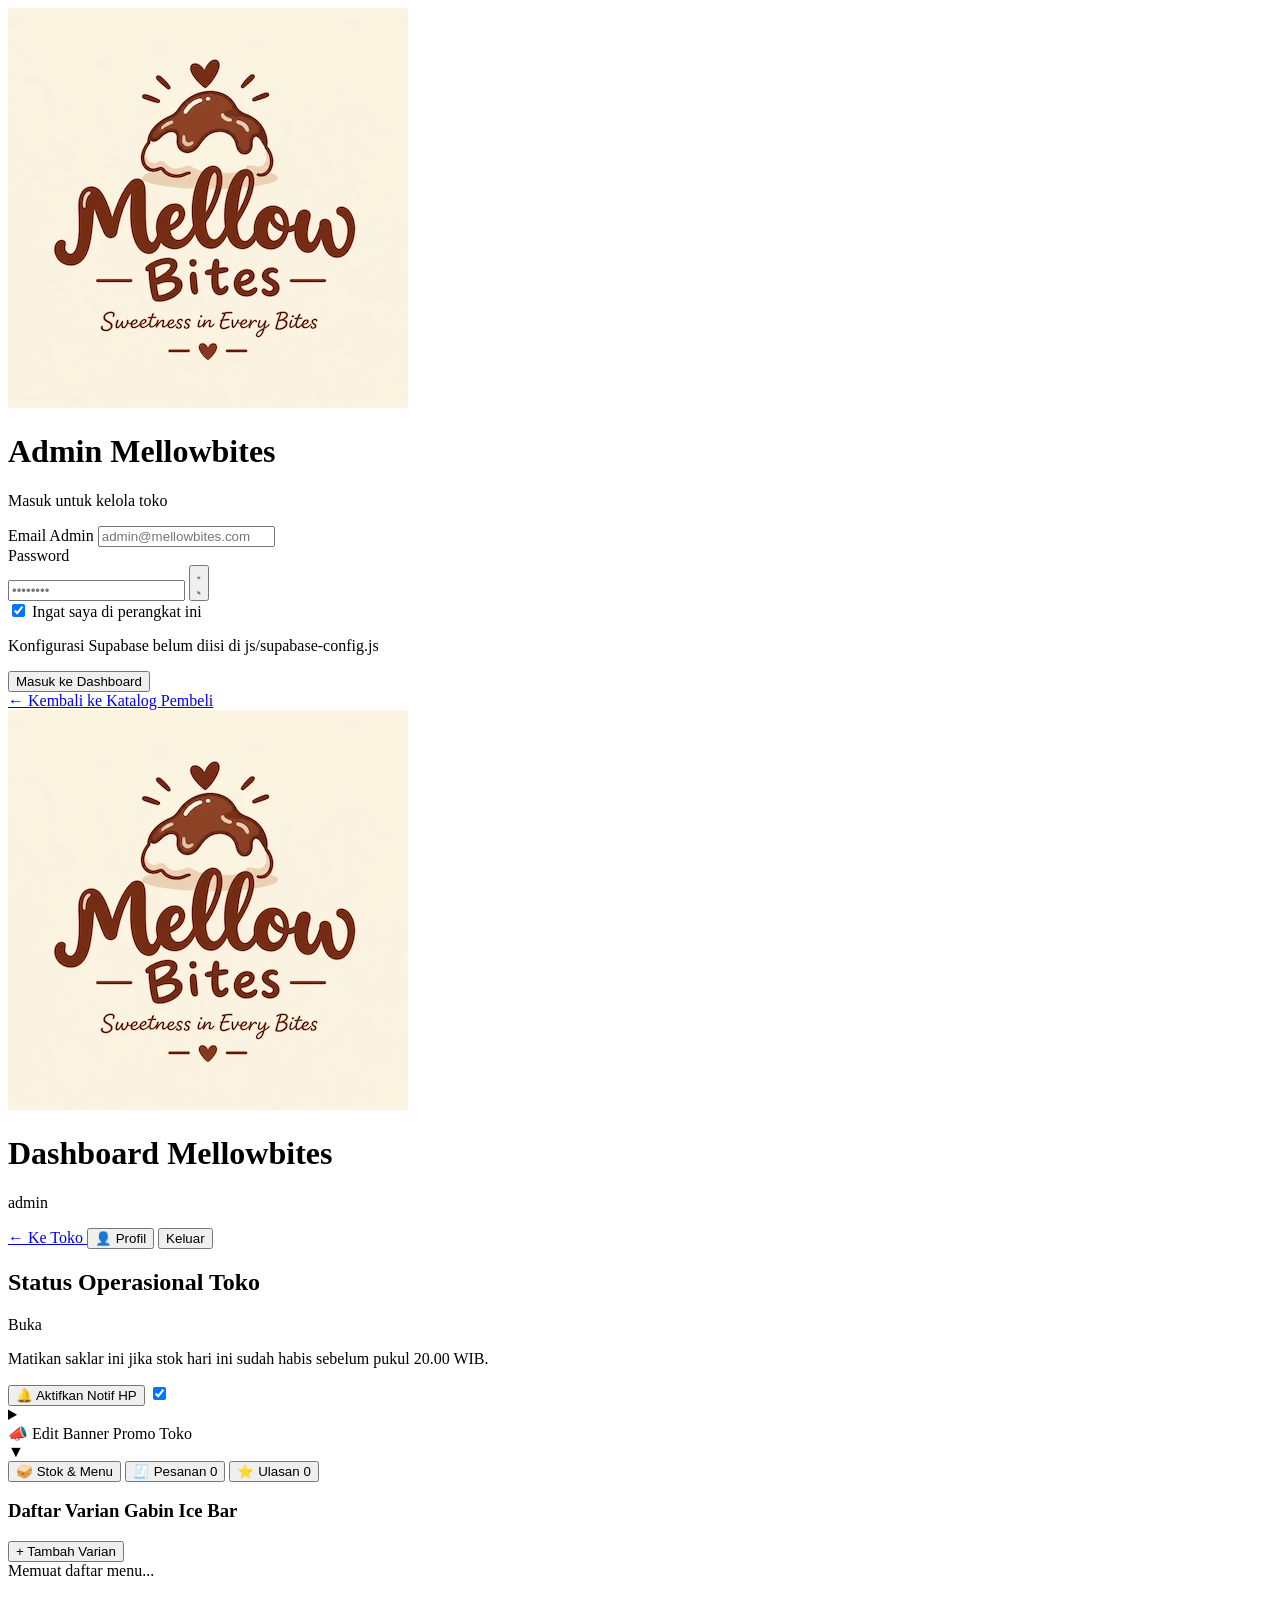
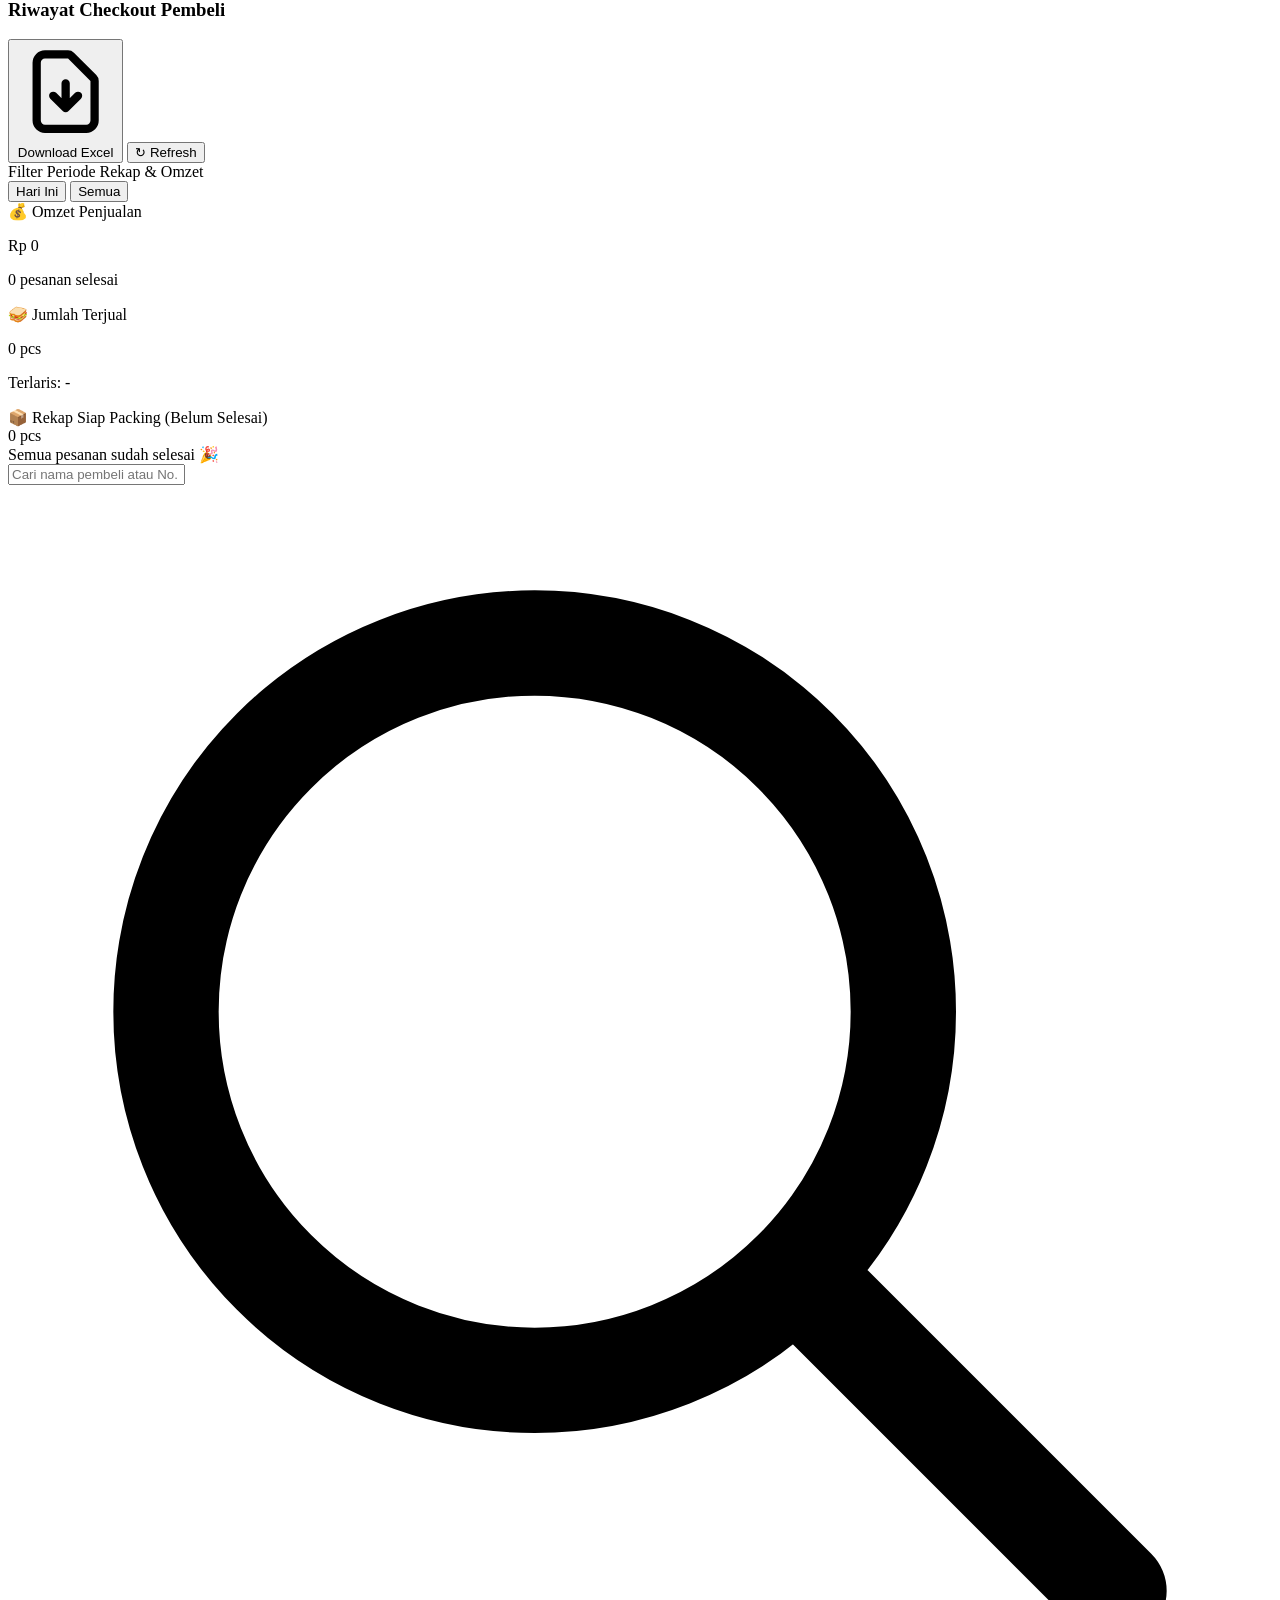
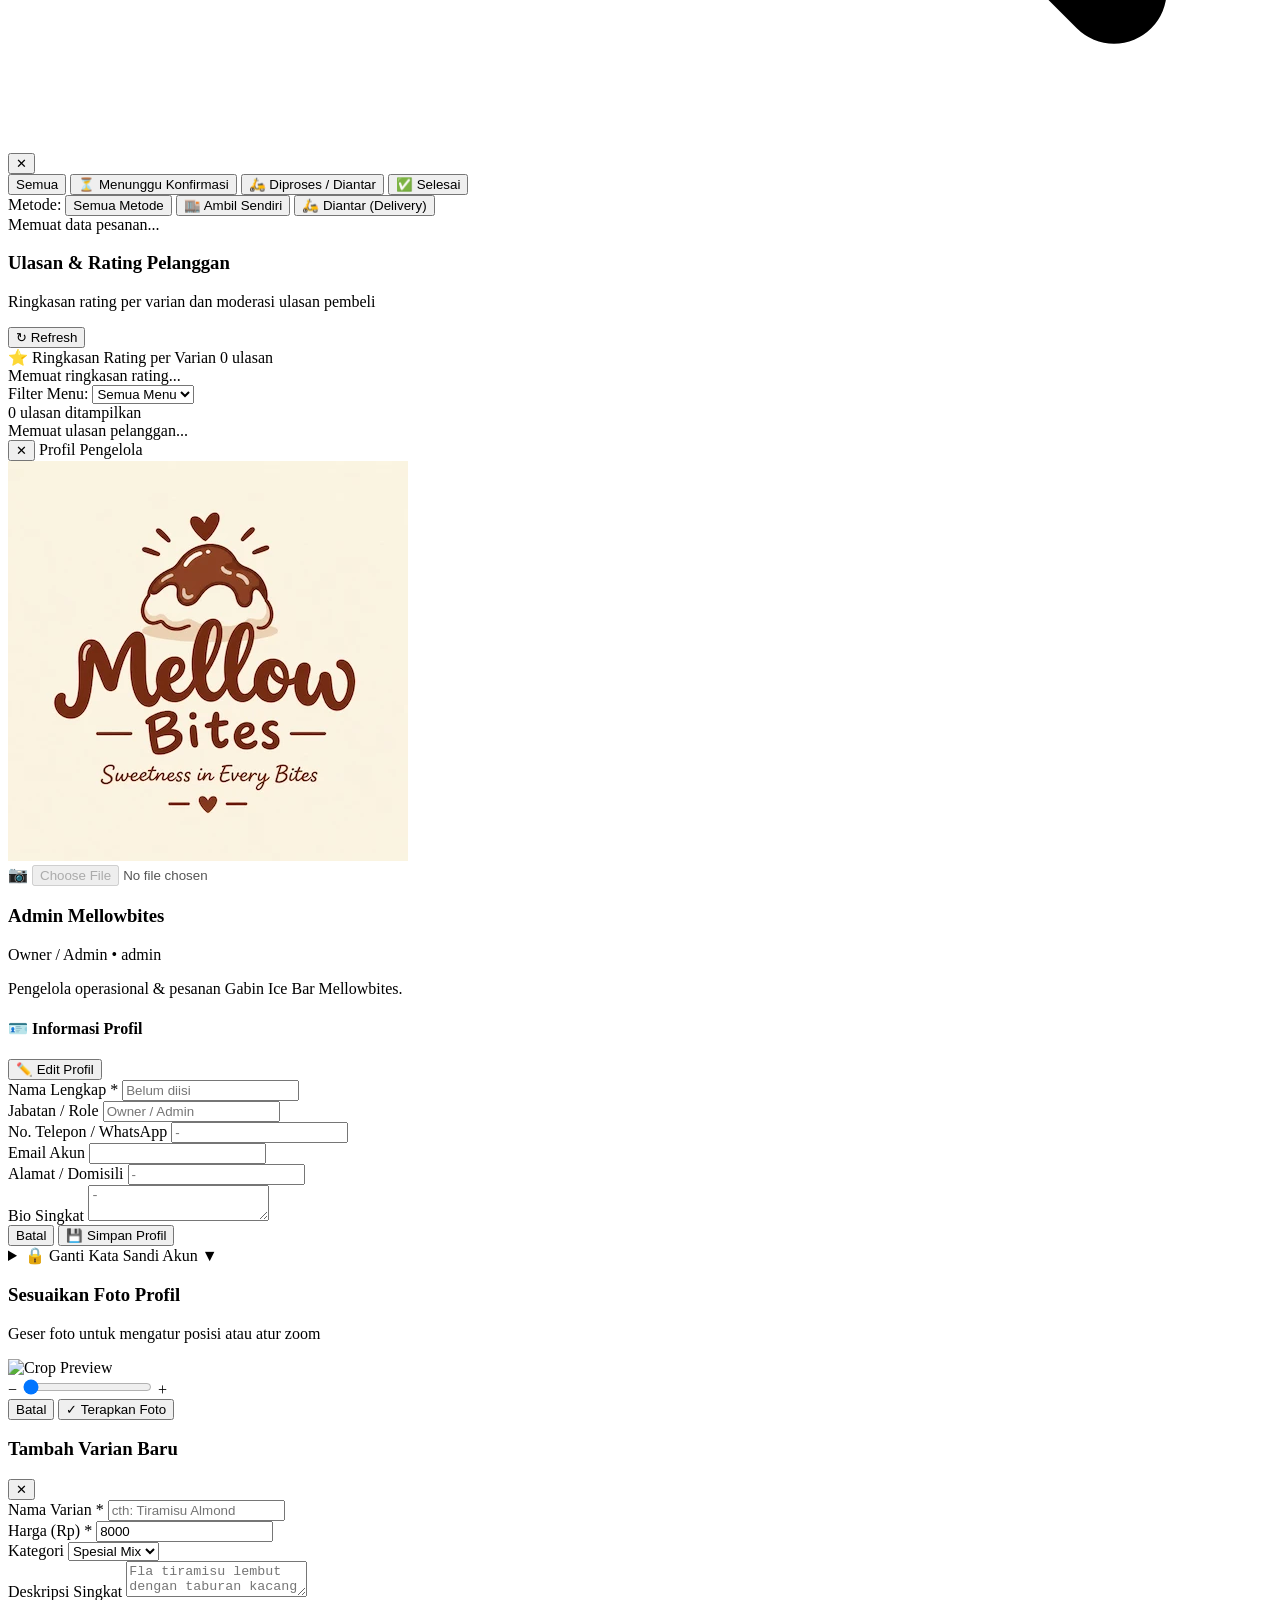
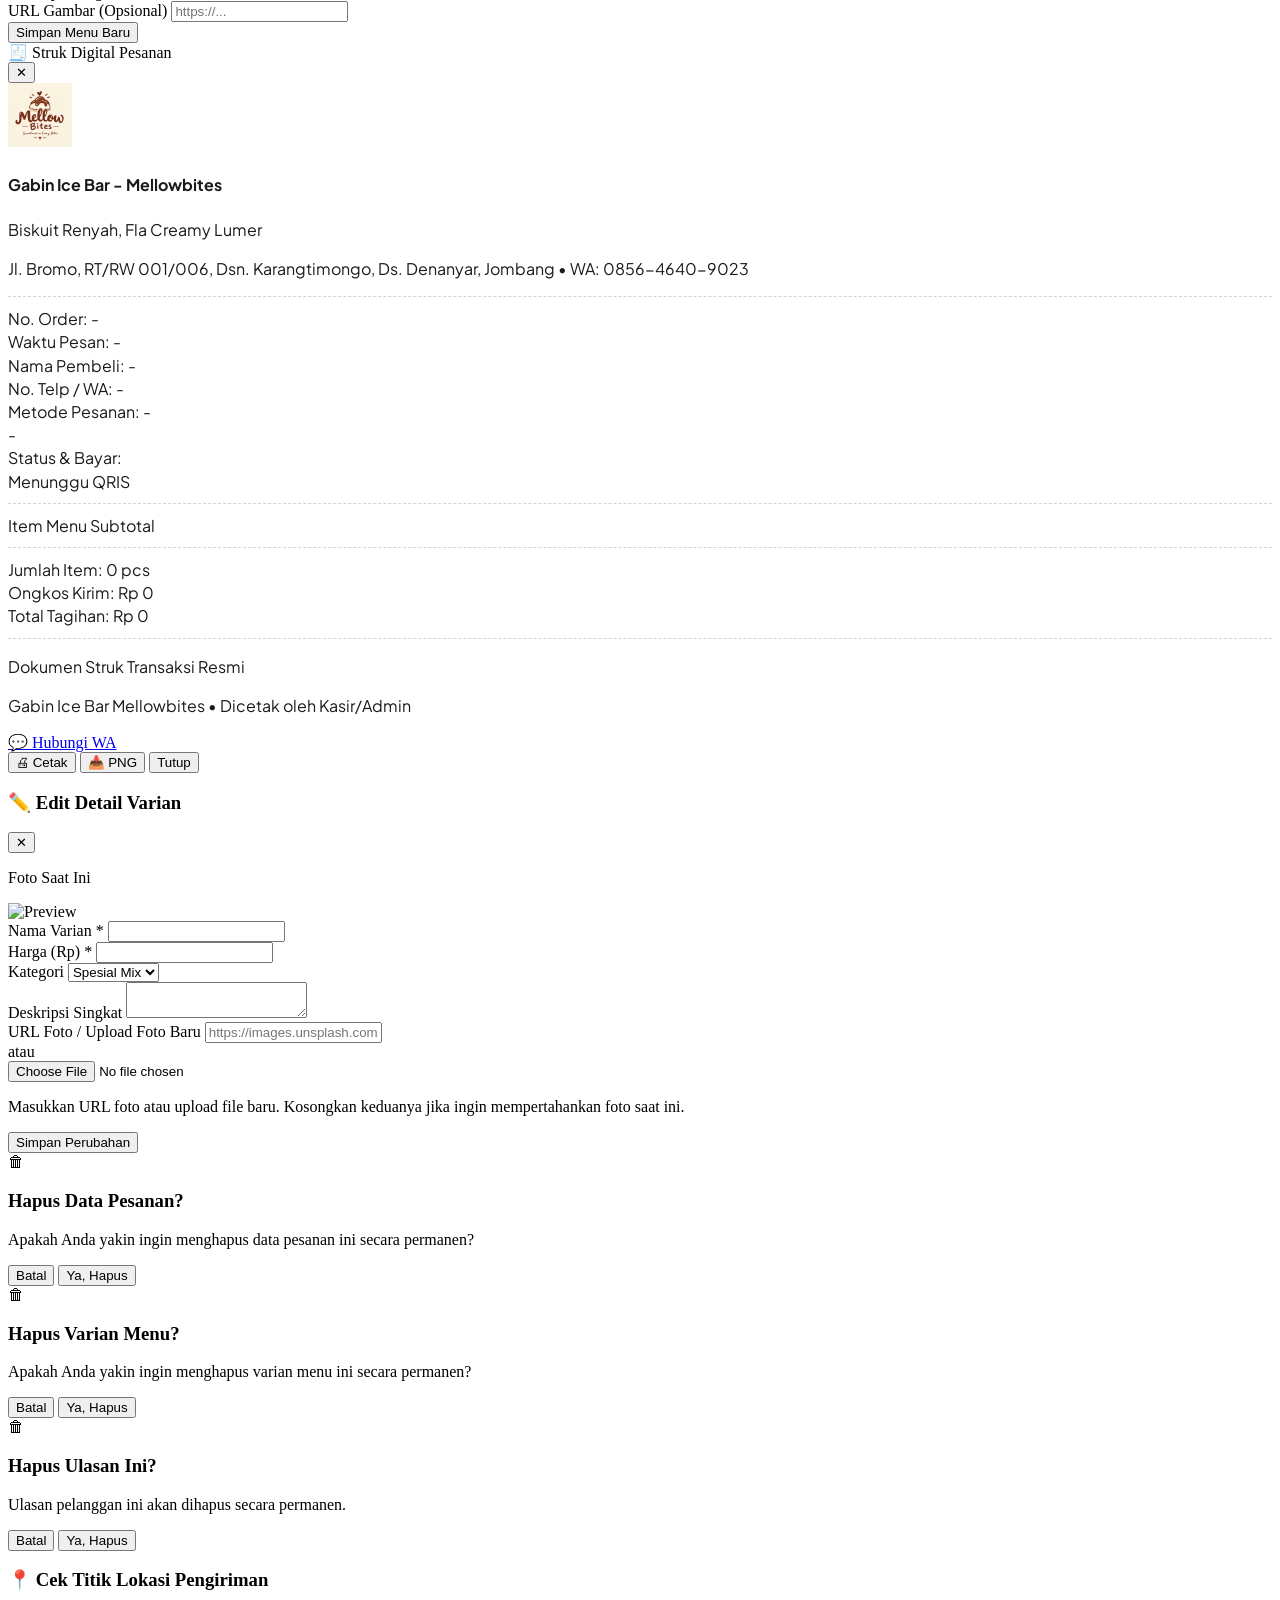
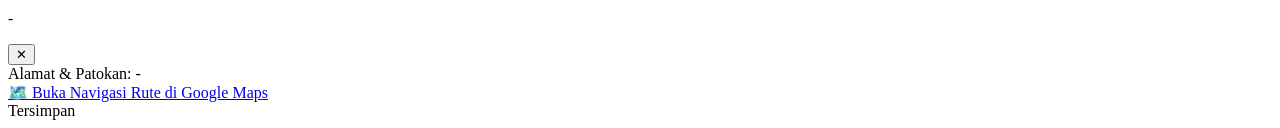
==== commit a9945cee: "fitur no telp opsional tunai" ====
--- a/admin.html
+++ b/admin.html
@@ -465,8 +465,11 @@
         <!-- Ringkasan Skor Rata-rata per Varian -->
         <div class="bg-white p-3.5 rounded-2xl border border-stone-200 shadow-2xs space-y-2.5">
           <div class="flex items-center justify-between gap-2">
-            <span class="text-[11px] font-extrabold text-stone-700 uppercase tracking-wider">⭐ Ringkasan Rating per Varian</span>
-            <span id="adminReviewOverallSummary" class="text-[11px] font-bold text-amber-700 bg-amber-50 border border-amber-200/80 px-2.5 py-0.5 rounded-full">0 ulasan</span>
+            <span class="text-[11px] font-extrabold text-stone-700 uppercase tracking-wider">⭐ Ringkasan Rating per
+              Varian</span>
+            <span id="adminReviewOverallSummary"
+              class="text-[11px] font-bold text-amber-700 bg-amber-50 border border-amber-200/80 px-2.5 py-0.5 rounded-full">0
+              ulasan</span>
           </div>
           <div id="adminReviewSummaryGrid" class="grid grid-cols-2 sm:grid-cols-3 gap-2">
             <div class="col-span-full text-center py-4 text-xs text-stone-400">Memuat ringkasan rating...</div>
@@ -474,9 +477,11 @@
         </div>
 
         <!-- Filter Varian Produk -->
-        <div class="bg-white p-3 rounded-2xl border border-stone-200 shadow-2xs flex flex-wrap items-center justify-between gap-2">
+        <div
+          class="bg-white p-3 rounded-2xl border border-stone-200 shadow-2xs flex flex-wrap items-center justify-between gap-2">
           <div class="flex items-center gap-2 flex-1 min-w-[200px]">
-            <label for="adminReviewProductFilter" class="text-[11px] font-bold text-stone-600 shrink-0">Filter Menu:</label>
+            <label for="adminReviewProductFilter" class="text-[11px] font-bold text-stone-600 shrink-0">Filter
+              Menu:</label>
             <select id="adminReviewProductFilter" onchange="renderFilteredAdminReviews()"
               class="flex-1 text-xs font-bold text-stone-800 px-3 py-2 bg-stone-50 border border-stone-200 rounded-xl focus:outline-none focus:bg-white focus:border-brand-500">
               <option value="all">Semua Menu</option>
@@ -901,21 +906,30 @@
       </div>
 
       <!-- Modal Bottom Actions -->
-      <div class="p-3 bg-white border-t border-stone-200 grid grid-cols-3 gap-2 shrink-0 no-print">
-        <button type="button" onclick="printAdminReceipt()"
-          class="py-2 px-2 rounded-xl bg-stone-800 hover:bg-stone-900 text-white font-bold text-xs shadow-sm active:scale-95 transition flex items-center justify-center gap-1">
-          <span>🖨</span>
-          <span>Cetak</span>
-        </button>
-        <button type="button" onclick="downloadAdminReceiptPng()"
-          class="py-2 px-2 rounded-xl border border-stone-300 hover:bg-stone-100 text-stone-700 font-bold text-xs active:scale-95 transition flex items-center justify-center gap-1">
-          <span>📥</span>
-          <span>PNG</span>
-        </button>
-        <button type="button" onclick="closeAdminReceiptModal()"
-          class="py-2 px-2 rounded-xl bg-stone-200 hover:bg-stone-300 text-stone-800 font-bold text-xs active:scale-95 transition flex items-center justify-center">
-          Tutup
-        </button>
+      <div class="p-3 bg-white border-t border-stone-200 space-y-2 shrink-0 no-print">
+        <div id="adminRcptContactActions" class="hidden">
+          <a id="adminRcptWaBtn" href="#" target="_blank" rel="noopener noreferrer"
+            class="w-full py-2 px-2.5 rounded-xl bg-emerald-600 hover:bg-emerald-700 text-white font-extrabold text-xs shadow-sm active:scale-95 transition flex items-center justify-center gap-1.5">
+            <span>💬</span>
+            <span>Hubungi WA</span>
+          </a>
+        </div>
+        <div class="grid grid-cols-3 gap-2">
+          <button type="button" onclick="printAdminReceipt()"
+            class="py-2 px-2 rounded-xl bg-stone-800 hover:bg-stone-900 text-white font-bold text-xs shadow-sm active:scale-95 transition flex items-center justify-center gap-1">
+            <span>🖨</span>
+            <span>Cetak</span>
+          </button>
+          <button type="button" onclick="downloadAdminReceiptPng()"
+            class="py-2 px-2 rounded-xl border border-stone-300 hover:bg-stone-100 text-stone-700 font-bold text-xs active:scale-95 transition flex items-center justify-center gap-1">
+            <span>📥</span>
+            <span>PNG</span>
+          </button>
+          <button type="button" onclick="closeAdminReceiptModal()"
+            class="py-2 px-2 rounded-xl bg-stone-200 hover:bg-stone-300 text-stone-800 font-bold text-xs active:scale-95 transition flex items-center justify-center">
+            Tutup
+          </button>
+        </div>
       </div>
     </div>
   </div>
@@ -2411,6 +2425,33 @@
       `;
     }
 
+    function getCustomerContactInfo(order) {
+      const rawPhone = (order?.customer_phone || '').trim();
+      const displayPhone = rawPhone ? (normalizeIndonesianPhone(rawPhone) || rawPhone) : '';
+      const waPhone = rawPhone ? toWhatsAppPhone(rawPhone) : '';
+
+      let waRawUrl = '';
+      let waUrl = '';
+      if (waPhone) {
+        const items = parseOrderItems(order?.items);
+        const waItemsLines = items.length > 0
+          ? items.map((item, idx) => `${idx + 1}. ${item.name || 'Varian'} (${Number(item.qty || 0)} pcs)`).join('\n')
+          : '-';
+        const waTotalPcs = Number(order?.total_items || items.reduce((sum, item) => sum + Number(item.qty || 0), 0));
+        const waGreeting = [
+          `Halo Kak ${order?.customer_name || ''}, perkenalkan kami dari *Mellowbites*.`,
+          `Kami ingin mengonfirmasi pesanan Kakak dengan kode order *${order?.order_number || '-'}*.\n`,
+          `*Rincian Pesanan:*`,
+          waItemsLines,
+          `*Total:* ${waTotalPcs} pcs`
+        ].join('\n');
+        waRawUrl = `https://api.whatsapp.com/send?phone=${waPhone}&text=${encodeURIComponent(waGreeting)}`;
+        waUrl = sanitizeUrl(waRawUrl);
+      }
+
+      return { displayPhone, waUrl, waRawUrl };
+    }
+
     function renderFilteredAdminOrders() {
       const container = document.getElementById('adminOrderList');
       const query = (document.getElementById('adminOrderSearch')?.value || '').toLowerCase().trim();
@@ -2421,7 +2462,8 @@
         const matchMethod = adminOrderMethodFilter === 'all' || o.order_method === adminOrderMethodFilter;
         const matchQuery = !query ||
           (o.customer_name || '').toLowerCase().includes(query) ||
-          (o.order_number || '').toLowerCase().includes(query);
+          (o.order_number || '').toLowerCase().includes(query) ||
+          (o.customer_phone || '').toLowerCase().includes(query);
         return matchPeriod && matchStatus && matchMethod && matchQuery;
       });
 
@@ -2451,23 +2493,7 @@
         const loc = isDelivery ? parseDeliveryInfo(o.delivery_address) : null;
         const safeIdAttr = escapeAttr(String(o.id));
         const safeProofUrl = sanitizeUrl(o.payment_proof_url);
-        const rawPhone = (o.customer_phone || '').trim();
-        const displayPhone = rawPhone ? (normalizeIndonesianPhone(rawPhone) || rawPhone) : '';
-        const waPhone = rawPhone ? toWhatsAppPhone(rawPhone) : '';
-        const waItemsLines = items.length > 0
-          ? items.map((item, idx) => `${idx + 1}. ${item.name || 'Varian'} (${Number(item.qty || 0)} pcs)`).join('\n')
-          : '-';
-        const waTotalPcs = Number(o.total_items || items.reduce((sum, item) => sum + Number(item.qty || 0), 0));
-        const waGreeting = [
-          `Halo Kak ${o.customer_name || ''}, perkenalkan kami dari *Mellowbites*.`,
-          `Kami ingin mengonfirmasi pesanan Kakak dengan kode order *${o.order_number || '-'}*.\n`,
-          `*Rincian Pesanan:*`,
-          waItemsLines,
-          `*Total:* ${waTotalPcs} pcs`
-        ].join('\n');
-        const waCustomerUrl = waPhone
-          ? sanitizeUrl(`https://api.whatsapp.com/send?phone=${waPhone}&text=${encodeURIComponent(waGreeting)}`)
-          : '';
+        const { displayPhone, waUrl: waCustomerUrl } = getCustomerContactInfo(o);
 
         const selectColorClass = isDone
           ? 'bg-emerald-100 text-emerald-800 border-emerald-300'
@@ -2651,8 +2677,7 @@
 
       const adminPhoneRow = document.getElementById('adminRcptCustomerPhoneRow');
       const adminPhoneEl = document.getElementById('adminRcptCustomerPhone');
-      const rawPhone = (order.customer_phone || '').trim();
-      const displayPhone = rawPhone ? (normalizeIndonesianPhone(rawPhone) || rawPhone) : '';
+      const { displayPhone, waRawUrl } = getCustomerContactInfo(order);
       if (adminPhoneRow && adminPhoneEl) {
         if (displayPhone) {
           adminPhoneEl.textContent = displayPhone;
@@ -2660,6 +2685,18 @@
         } else {
           adminPhoneEl.textContent = '-';
           adminPhoneRow.classList.add('hidden');
+        }
+      }
+
+      const contactActions = document.getElementById('adminRcptContactActions');
+      const waBtn = document.getElementById('adminRcptWaBtn');
+      if (contactActions && waBtn) {
+        if (waRawUrl) {
+          contactActions.classList.remove('hidden');
+          waBtn.href = waRawUrl;
+        } else {
+          contactActions.classList.add('hidden');
+          waBtn.href = '#';
         }
       }
 
@@ -2958,9 +2995,9 @@
         return `
           <button type="button" onclick="selectReviewProductFilter('${safePidAttr}')"
             class="text-left p-2.5 rounded-xl border transition active:scale-95 ${hasReviews
-              ? 'bg-amber-50/60 border-amber-200/80 hover:border-amber-300'
-              : 'bg-stone-50 border-stone-200/80 hover:border-stone-300'
-            }">
+            ? 'bg-amber-50/60 border-amber-200/80 hover:border-amber-300'
+            : 'bg-stone-50 border-stone-200/80 hover:border-stone-300'
+          }">
             <p class="font-extrabold text-stone-800 text-[11px] truncate">${escapeHtml(entry.productName)}</p>
             <div class="flex items-center justify-between gap-1 mt-1">
               <span class="text-xs font-black ${hasReviews ? 'text-amber-600' : 'text-stone-400'}">
@@ -3423,9 +3460,8 @@
 
       const isOrder = data.type === 'order';
       const bubble = document.createElement('div');
-      bubble.className = `pointer-events-auto w-full bg-white rounded-2xl shadow-xl border ${
-        isOrder ? 'border-brand-300 ring-2 ring-brand-100' : 'border-amber-300 ring-2 ring-amber-100'
-      } p-3.5 space-y-2 transform transition-all duration-300 translate-y-[-12px] opacity-0 scale-95 hover:shadow-2xl cursor-pointer select-none`;
+      bubble.className = `pointer-events-auto w-full bg-white rounded-2xl shadow-xl border ${isOrder ? 'border-brand-300 ring-2 ring-brand-100' : 'border-amber-300 ring-2 ring-amber-100'
+        } p-3.5 space-y-2 transform transition-all duration-300 translate-y-[-12px] opacity-0 scale-95 hover:shadow-2xl cursor-pointer select-none`;
 
       const iconPingBg = isOrder ? 'bg-brand-500' : 'bg-amber-500';
       const iconBoxBg = isOrder ? 'bg-brand-50 border-brand-200 text-brand-600' : 'bg-amber-50 border-amber-200 text-amber-500';
--- a/css/style.css
+++ b/css/style.css
@@ -44,25 +44,25 @@
 .cat-pill:not(.active):hover {
   background-color: #ffedd5;
   /* brand-100 */
-  color: #ea580c;
+  color: #c2410c;
   /* brand-600 */
   transform: translateY(-1px);
 }
 
 .cat-pill.active {
-  background-color: #f97316;
+  background-color: #c2410c;
   /* brand-500 */
   color: #ffffff;
   font-weight: 700;
-  box-shadow: 0 4px 14px -2px rgba(249, 115, 22, 0.4);
-  border-color: #ea580c;
+  box-shadow: 0 4px 14px -2px rgba(194, 65, 12, 0.4);
+  border-color: #c2410c;
   transform: translateY(-1px) scale(1.04);
 }
 
 .cat-pill.active:hover {
-  background-color: #ea580c;
+  background-color: #c2410c;
   /* brand-600 */
-  box-shadow: 0 6px 16px -2px rgba(234, 88, 12, 0.45);
+  box-shadow: 0 6px 16px -2px rgba(194, 65, 12, 0.45);
 }
 
 /* Subtle micro-animations */
